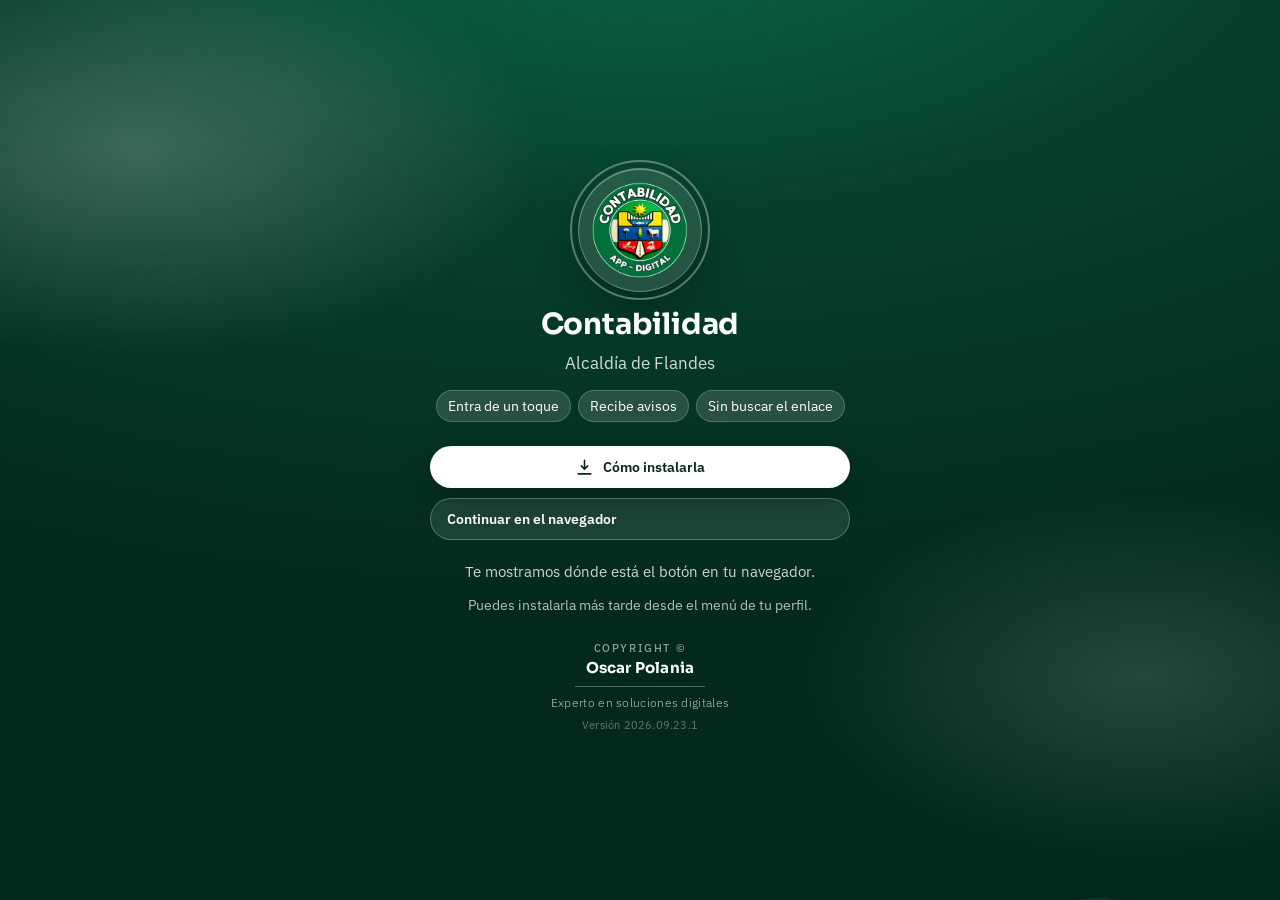
==== index.html @ 8f1ed4ef "7.1" ====
<!doctype html>
<html lang="es">
<head>
<meta charset="utf-8">
<meta name="viewport" content="width=device-width, initial-scale=1, viewport-fit=cover">
<meta name="theme-color" content="#06402B">
<meta name="description" content="App de Contabilidad de la Alcaldía de Flandes: órdenes de pago con sus descuentos, registros, contratistas y configuración contable.">
<title>Contabilidad · Alcaldía de Flandes</title>

<!-- Las fuentes del kit (IBM Plex Sans y Sora). display=swap: el texto se
     ve desde el primer instante aunque la fuente llegue después. -->
<link rel="preconnect" href="https://fonts.googleapis.com">
<link rel="preconnect" href="https://fonts.gstatic.com" crossorigin>
<link rel="stylesheet" href="https://fonts.googleapis.com/css2?family=IBM+Plex+Sans:wght@400;500;600;700&family=Sora:wght@600;700;800&display=swap">
<link rel="manifest" href="manifest.json">
<!-- El icono es el escudo de CONTABILIDAD APP-DIGITAL que entregó Oss (23/09/2026).
     El de 32 va en la pestaña; el de 180 va SIN transparencia porque iOS
     pinta de negro lo transparente. -->
<link rel="icon" type="image/png" sizes="32x32" href="img/icono-32.png">
<link rel="icon" type="image/png" sizes="192x192" href="img/icono-192.png">
<link rel="apple-touch-icon" sizes="180x180" href="img/icono-180.png">

<!-- El kit primero: base.css define los colores de los dos temas -->
<link rel="stylesheet" href="kit/base.css">
<link rel="stylesheet" href="kit/banner.css">
<link rel="stylesheet" href="kit/sesion.css">
<link rel="stylesheet" href="kit/esqueletos.css">
<link rel="stylesheet" href="kit/guardado.css">
<link rel="stylesheet" href="kit/conexion.css">
<link rel="stylesheet" href="kit/instalar.css">
<link rel="stylesheet" href="kit/antidoble.css">
<link rel="stylesheet" href="kit/creditos.css">
<link rel="stylesheet" href="kit/bienvenida.css">
<link rel="stylesheet" href="kit/cielo.css">
<link rel="stylesheet" href="kit/visor.css">
<link rel="stylesheet" href="kit/insights.css">
<link rel="stylesheet" href="kit/personas.css">
<!-- 5.1.1: soporte (con hasta 3 capturas) -->
<link rel="stylesheet" href="kit/adjuntos.css">
<link rel="stylesheet" href="kit/soporte.css">
<link rel="stylesheet" href="kit/fechas.css">
<!-- evidencias con zoom -->
<link rel="stylesheet" href="kit/carrusel.css">
<link rel="stylesheet" href="kit/exportar.css">
<link rel="stylesheet" href="styles.css">

<!-- version.js antes que el kit: la pieza de versión lee APP_VERSION al cargarse -->
<script src="version.js"></script>

<!-- js/marca.js SIEMPRE antes que kit.js: de ahí salen API_URL y el resto -->
<script src="js/marca.js"></script>
<script src="kit/kit.js"></script>
<!-- iconos.js antes que las demás piezas: todas pintan con K.icono() -->
<script src="kit/iconos.js"></script>
<script src="kit/confirmar.js"></script>
<script src="kit/version.js"></script>
<script src="kit/banner.js"></script>
<script src="kit/sesion.js"></script>
<script src="kit/esqueletos.js"></script>
<script src="kit/guardado.js"></script>
<script src="kit/conexion.js"></script>
<script src="kit/instalar.js"></script>
<script src="kit/antidoble.js"></script>
<script src="kit/creditos.js"></script>
<script src="kit/avisos.js"></script>
<script src="kit/bienvenida.js"></script>
<script src="kit/cielo.js"></script>
<script src="kit/visor.js"></script>
<script src="kit/listas.js"></script>
<script src="kit/insights.js"></script>
<script src="kit/pastillas.js"></script>
<!-- personas.js antes que perfil.js: perfil pinta con avatar() -->
<script src="kit/personas.js"></script>
<script src="kit/perfil.js"></script>
<!-- 5.1.1: soporte. imagenes.js reduce las capturas antes de subirlas -->
<script src="kit/adjuntos.js"></script>
<script src="kit/imagenes.js"></script>
<script src="kit/soporte.js"></script>
<script src="kit/fechas.js"></script>
<script src="kit/carrusel.js"></script>
<script src="kit/exportar.js"></script>
<!-- 6.3: el informe de cuentas de un contrato (pieza compartida con Contabilidad y Tesorería) -->
<script src="kit/informe-cuentas.js"></script>
</head>

<body>
  <main id="app" class="app"></main>
  <!-- las vistas y ayuda.js antes que app.js: app.js las enruta -->
  <!-- Fase 7: el motor de descuentos (el mismo del CORE) antes que las órdenes -->
  <script src="js/motor.js"></script>
  <!-- oficina.js antes que las vistas de oficina (las piezas que comparten) -->
  <script src="js/oficina.js"></script>
  <script src="js/ordenes.js"></script>
  <script src="js/registros.js"></script>
  <script src="js/configuracion.js"></script>
  <script src="js/contratistas.js"></script>
  <script src="js/requerimientos.js"></script>
  <script src="js/comunicados.js"></script>
  <script src="js/informe.js"></script>
  <script src="js/ayuda.js"></script>
  <script src="js/app.js"></script>
</body>
</html>
---- kit/base.css ----
/* ============================================================
   KIT-FLANDES · BASE VISUAL
   Fase 3 · idéntico en los 7 fronts.

   Qué trae
     Los tokens de color y forma, el tema claro/oscuro completo, la rejilla
     de 1/2/3 tarjetas (pieza 9), las pastillas de filtro (pieza 10) y los
     avisos cortos del núcleo.

   Cómo se carga (en el <head>, ANTES del styles.css de la app, para que
   la app pueda pisar lo que necesite)
     <link rel="stylesheet" href="kit/base.css">

   Regla del tema
     Nada de color fijo dentro de las piezas: todo sale de estas variables.
     Así el modo oscuro es una sola redefinición y no una cacería de #fff.
   ============================================================ */

/* ══════════════ CAJA ══════════════

   Sin esto, cualquier campo con relleno se sale de su contenedor: el ancho
   del 100% NO incluye el padding ni el borde. Fue exactamente lo que pasó
   con el campo de contraseña del login (100% + 46px del ojo = 35px fuera
   de la tarjeta, y de ahí el desplazamiento lateral de toda la pantalla en
   el teléfono). Va aquí arriba, para las siete apps, y no en un parche.   */

*, *::before, *::after { box-sizing: border-box; }

/* Red de seguridad: si algún día algo vuelve a asomar, la pantalla no se
   desplaza en horizontal. No sustituye a arreglar la causa. */
html { overflow-x: hidden; }
body { max-width: 100%; overflow-x: hidden; }
/* 5.1 · LA LETRA DE LA APP. Nadie le ponía fuente al body: todo lo que no
   declaraba la suya (los datos de las fichas, los textos de los accesos)
   salía en la letra por defecto del navegador, que en iPhone y en el
   computador es Times, con serifas. En Android no se notaba porque allí la
   letra por defecto ya es sin serifas. */
body { font-family: var(--k-fuente); -webkit-text-size-adjust: 100%; }

/* ══════════════ TOKENS ══════════════ */

:root {
  /* marca (la de la Alcaldía de Flandes) */
  --k-marca:        #06402B;
  --k-marca-2:      #04281C;
  --k-marca-clara:  #0a6644;
  --k-marca-rgb:    6, 64, 43;

  /* superficies */
  --k-fondo:        #eef2f0;
  --k-papel:        #ffffff;
  --k-papel-2:      #f6f8f7;
  --k-linea:        rgba(6, 64, 43, .14);
  --k-velo:         rgba(0, 0, 0, .42);

  /* texto */
  --k-tinta:        #0f1f16;
  --k-tinta-2:      #3d5248;
  --k-apagado:      #6b7c74;

  /* estados */
  --k-ok:           #16a34a;
  --k-ok-fondo:     #dcfce7;
  --k-aviso:        #b45309;
  --k-aviso-fondo:  #ffedd5;
  --k-malo:         #dc2626;
  --k-malo-fondo:   #fee2e2;

  /* formas */
  --k-r-sm: 10px;
  --k-r-md: 14px;
  --k-r-lg: 20px;
  --k-r-pill: 999px;

  --k-sombra-1: 0 1px 2px rgba(6, 64, 43, .08), 0 2px 10px rgba(6, 64, 43, .06);
  --k-sombra-2: 0 12px 34px rgba(6, 64, 43, .16);
  --k-sombra-marca: 0 8px 24px rgba(6, 64, 43, .28);

  /* medidas que varias piezas comparten */
  --k-banner-alto: 58px;
  --k-rueda-fila: 42px;

  /* OJO: estas dos fuentes hay que CARGARLAS en el <head> de cada front
     (fonts.googleapis.com, IBM Plex Sans 400/500/600/700 y Sora 600/700/800).
     Aquí solo se nombran. Sin ese <link>, la app cae a la fuente del sistema
     y se ve genérica; fue lo que pasó hasta el 21/09/2026. */
  --k-fuente: 'IBM Plex Sans', system-ui, -apple-system, 'Segoe UI', sans-serif;
  --k-fuente-titulo: 'Sora', var(--k-fuente);

  color-scheme: light;
}

:root[data-tema="oscuro"] {
  --k-fondo:        #0d1512;
  --k-papel:        #14201b;
  --k-papel-2:      #1b2a23;
  --k-linea:        rgba(255, 255, 255, .12);
  --k-velo:         rgba(0, 0, 0, .62);

  --k-tinta:        #e8f0eb;
  --k-tinta-2:      #b9ccc2;
  --k-apagado:      #8ba298;

  --k-marca:        #2f9c6e;
  --k-marca-2:      #14201b;
  --k-marca-clara:  #44c48c;
  --k-marca-rgb:    47, 156, 110;

  --k-ok-fondo:     #10331f;
  --k-aviso-fondo:  #332414;
  --k-malo-fondo:   #3a1a1a;

  --k-sombra-1: 0 1px 2px rgba(0, 0, 0, .55), 0 2px 10px rgba(0, 0, 0, .40);
  --k-sombra-2: 0 12px 34px rgba(0, 0, 0, .62);
  --k-sombra-marca: 0 8px 24px rgba(0, 0, 0, .5);

  color-scheme: dark;
}

/* ══════════════ SUELO ══════════════ */

.kit-fondo {
  background: var(--k-fondo);
  color: var(--k-tinta);
}

/* Botón base: lo usan todas las piezas. La app puede tener los suyos. */
.kit-btn {
  appearance: none;
  border: 1px solid var(--k-linea);
  background: var(--k-papel);
  color: var(--k-tinta);
  font: 600 14px/1.2 var(--k-fuente);
  padding: 10px 16px;
  border-radius: var(--k-r-pill);
  cursor: pointer;
  display: inline-flex;
  align-items: center;
  gap: 8px;
  min-height: 42px;
  transition: transform .12s ease, box-shadow .16s ease, background .16s ease;
  -webkit-tap-highlight-color: transparent;
}
.kit-btn:hover { box-shadow: var(--k-sombra-1); }
.kit-btn:active { transform: scale(.97); }
.kit-btn:focus-visible { outline: 2px solid var(--k-marca); outline-offset: 2px; }
.kit-btn[disabled], .kit-btn[aria-disabled="true"] { opacity: .5; cursor: not-allowed; transform: none; }

.kit-btn--marca {
  background: var(--k-marca);
  border-color: transparent;
  color: #fff;
  box-shadow: var(--k-sombra-marca);
}
.kit-btn--malo { background: var(--k-malo); border-color: transparent; color: #fff; }
.kit-btn--plano { background: transparent; border-color: transparent; box-shadow: none; }

.kit-tarjeta {
  background: var(--k-papel);
  border: 1px solid var(--k-linea);
  border-radius: var(--k-r-lg);
  box-shadow: var(--k-sombra-1);
  padding: 16px;
}

/* ══════════════ PIEZA 9 · REJILLA 1 / 2 / 3 TARJETAS ══════════════

   El ancho manda, no el dispositivo: una tablet apaisada ve 3 columnas
   igual que un PC. `--k-tarjeta-min` deja que una vista pida tarjetas
   más anchas sin tocar esta hoja.                                        */

.kit-rejilla {
  --k-tarjeta-min: 300px;
  display: grid;
  gap: 14px;
  grid-template-columns: 1fr;
}
@media (min-width: 680px)  { .kit-rejilla { grid-template-columns: repeat(2, minmax(0, 1fr)); } }
@media (min-width: 1080px) { .kit-rejilla { grid-template-columns: repeat(3, minmax(0, 1fr)); } }

/* Variante automática: tantas columnas como quepan, sin cortes raros. */
.kit-rejilla--auto {
  grid-template-columns: repeat(auto-fill, minmax(var(--k-tarjeta-min), 1fr));
}
@media (min-width: 680px)  { .kit-rejilla--auto { grid-template-columns: repeat(auto-fill, minmax(var(--k-tarjeta-min), 1fr)); } }
@media (min-width: 1080px) { .kit-rejilla--auto { grid-template-columns: repeat(auto-fill, minmax(var(--k-tarjeta-min), 1fr)); } }

/* Una vista que debe ocupar todo el ancho del PC se marca con esto. */
.kit-ancho { width: min(1280px, 100%); margin-inline: auto; }
.kit-ancho--estrecho { width: min(760px, 100%); margin-inline: auto; }

/* ══════════════ PIEZA 10 · PASTILLAS DE FILTRO ══════════════ */

.kit-pastillas {
  display: flex;
  flex-wrap: nowrap;
  gap: 8px;
  overflow-x: auto;
  padding: 6px 2px 10px;
  scrollbar-width: none;
  -webkit-overflow-scrolling: touch;
}
.kit-pastillas::-webkit-scrollbar { display: none; }
.kit-pastillas--envuelve { flex-wrap: wrap; overflow: visible; }

.kit-pastilla {
  appearance: none;
  flex: 0 0 auto;
  border: 1px solid var(--k-linea);
  background: var(--k-papel);
  color: var(--k-tinta-2);
  font: 600 13px/1 var(--k-fuente);
  padding: 9px 14px;
  border-radius: var(--k-r-pill);
  cursor: pointer;
  display: inline-flex;
  align-items: center;
  gap: 7px;
  white-space: nowrap;
  transition: transform .12s ease, background .16s ease, color .16s ease, border-color .16s ease;
  -webkit-tap-highlight-color: transparent;
}
.kit-pastilla:active { transform: scale(.95); }
.kit-pastilla[aria-pressed="true"] {
  background: var(--k-marca);
  border-color: transparent;
  color: #fff;
  box-shadow: var(--k-sombra-marca);
}
.kit-pastilla__conteo {
  font-size: 11px;
  font-weight: 700;
  background: rgba(var(--k-marca-rgb), .12);
  color: var(--k-marca);
  padding: 2px 7px;
  border-radius: var(--k-r-pill);
  min-width: 20px;
  text-align: center;
}
.kit-pastilla[aria-pressed="true"] .kit-pastilla__conteo {
  background: rgba(255, 255, 255, .22);
  color: #fff;
}
.kit-pastilla--ok[aria-pressed="true"]    { background: var(--k-ok); }
.kit-pastilla--aviso[aria-pressed="true"] { background: var(--k-aviso); }
.kit-pastilla--malo[aria-pressed="true"]  { background: var(--k-malo); }

/* ══════════════ AVISOS CORTOS (núcleo) ══════════════ */

.kit-avisos {
  position: fixed;
  top: calc(var(--k-banner-alto) + 10px);
  left: 50%;
  transform: translateX(-50%);
  z-index: 9600;
  display: flex;
  flex-direction: column;
  gap: 8px;
  align-items: center;
  pointer-events: none;
  width: min(520px, calc(100vw - 24px));
}
.kit-aviso {
  background: var(--k-papel);
  color: var(--k-tinta);
  border: 1px solid var(--k-linea);
  border-left: 4px solid var(--k-marca);
  border-radius: var(--k-r-md);
  box-shadow: var(--k-sombra-2);
  padding: 11px 16px;
  font: 500 14px/1.35 var(--k-fuente);
  opacity: 0;
  transform: translateY(-10px);
  transition: opacity .22s ease, transform .22s ease;
  max-width: 100%;
}
.kit-aviso--on { opacity: 1; transform: translateY(0); }
.kit-aviso--ok    { border-left-color: var(--k-ok); }
.kit-aviso--aviso { border-left-color: var(--k-aviso); }
.kit-aviso--malo  { border-left-color: var(--k-malo); }

/* ══════════════ CAPAS Y MODALES (base común de las piezas) ══════════════ */

.kit-capa {
  position: fixed;
  inset: 0;
  z-index: 9700;
  display: flex;
  align-items: center;
  justify-content: center;
  padding: 16px;
}
.kit-capa__velo {
  position: absolute;
  inset: 0;
  background: var(--k-velo);
  backdrop-filter: blur(3px);
  opacity: 0;
  transition: opacity .2s ease;
}
.kit-capa--on .kit-capa__velo { opacity: 1; }
.kit-capa__hoja {
  position: relative;
  background: var(--k-papel);
  color: var(--k-tinta);
  border-radius: var(--k-r-lg);
  box-shadow: var(--k-sombra-2);
  width: min(560px, 100%);
  max-height: min(86vh, 760px);
  display: flex;
  flex-direction: column;
  overflow: hidden;
  transform: translateY(14px) scale(.98);
  opacity: 0;
  transition: transform .22s cubic-bezier(.2, .9, .3, 1), opacity .22s ease;
}
.kit-capa--on .kit-capa__hoja { transform: none; opacity: 1; }
.kit-capa__h {
  display: flex;
  align-items: center;
  gap: 10px;
  padding: 14px 16px;
  border-bottom: 1px solid var(--k-linea);
  font: 700 16px/1.25 var(--k-fuente-titulo);
  flex: 0 0 auto;
}
.kit-capa__cuerpo { padding: 16px; overflow: auto; flex: 1 1 auto; }
.kit-capa__pie {
  display: flex;
  gap: 10px;
  justify-content: flex-end;
  padding: 12px 16px;
  border-top: 1px solid var(--k-linea);
  flex: 0 0 auto;
  flex-wrap: wrap;
}
.kit-capa__x {
  margin-left: auto;
  border: 0;
  background: transparent;
  color: var(--k-apagado);
  font-size: 22px;
  line-height: 1;
  cursor: pointer;
  padding: 4px 8px;
  border-radius: var(--k-r-sm);
}
.kit-capa__x:hover { background: var(--k-papel-2); color: var(--k-tinta); }

/* ══════════════ ACCESIBILIDAD Y MOVIMIENTO ══════════════ */

.kit-oculto { display: none !important; }
.kit-solo-lector {
  position: absolute; width: 1px; height: 1px;
  padding: 0; margin: -1px; overflow: hidden;
  clip: rect(0 0 0 0); white-space: nowrap; border: 0;
}

@media (prefers-reduced-motion: reduce) {
  .kit-btn, .kit-pastilla, .kit-aviso, .kit-capa__hoja, .kit-capa__velo {
    transition: none !important;
  }
}


/* ══════════════ ICONOS (pieza 24) ══════════════
   Los SVG del set heredan el color del texto y se alinean con la linea
   base, que es lo que un emoji nunca hacia: dentro de un boton quedaban
   dos o tres pixeles altos y descuadraban la fila. */

.kit-ico {
  display: inline-block;
  vertical-align: -0.18em;
  flex-shrink: 0;
  pointer-events: none;          /* el clic es del boton, no del dibujo */
}
.kit-btn .kit-ico { vertical-align: -0.22em; }

/* Un boton que solo lleva icono se centra de verdad y no hereda el
   interletrado del texto. */
.kit-capa__x, .kit-visor__b, .kit-carr__b, .kit-adj__x, .kit-sesion__ojo {
  display: inline-flex;
  align-items: center;
  justify-content: center;
  line-height: 0;
}
.kit-capa__x .kit-ico, .kit-visor__b .kit-ico, .kit-carr__b .kit-ico,
.kit-adj__x .kit-ico, .kit-sesion__ojo .kit-ico { vertical-align: 0; }


/* ══════════════ CONFIRMAR (pieza 25) ══════════════ */

.kit-conf__hoja { max-width: 460px; }
.kit-conf__lista { list-style: none; margin: 0; padding: 0; }
.kit-conf__lista li {
  display: flex;
  gap: 12px;
  justify-content: space-between;
  align-items: baseline;
  padding: 9px 0;
  border-top: 1px solid var(--k-linea);
}
.kit-conf__lista li:first-child { border-top: 0; }
.kit-conf__lista span { font-size: .84rem; color: var(--k-apagado); flex: 0 0 auto; }
.kit-conf__lista b { text-align: right; word-break: break-word; }
.kit-conf__texto { margin: 0; line-height: 1.5; }
.kit-conf__nota { margin: 12px 0 0; font-size: .8rem; line-height: 1.45; color: var(--k-apagado); }
.kit-conf__pie { display: flex; gap: 10px; }
.kit-conf__pie .kit-btn { flex: 1 1 0; }
/* 4.5 · la variante de borrar. Rojo solo aquí: el resto de la app no
   tiene un solo botón rojo, y por eso este se lee. */
.kit-conf--peligro .kit-conf__si {
  background: var(--k-mal, #c0392b);
  border-color: var(--k-mal, #c0392b);
  color: #fff;
}
.kit-conf--peligro .kit-capa__h { color: var(--k-mal, #c0392b); }
---- kit/banner.css ----
/* ============================================================
   KIT-FLANDES · PIEZA 1 · BANNER — estilos
   Pareja de kit/banner.js. Se carga después de kit/base.css.
   ============================================================ */

.kit-con-banner body { padding-top: var(--k-banner-alto); }

.kit-banner {
  position: fixed;
  top: 0; left: 0; right: 0;
  height: var(--k-banner-alto);
  z-index: 9400;
  display: flex;
  align-items: center;
  gap: 10px;
  padding: 0 12px;
  background: var(--k-marca);
  color: #fff;
  box-shadow: var(--k-sombra-marca);
  /* respeta la muesca del iPhone */
  padding-top: env(safe-area-inset-top, 0);
  height: calc(var(--k-banner-alto) + env(safe-area-inset-top, 0));
}

.kit-banner__atras {
  appearance: none;
  border: 0;
  background: rgba(255, 255, 255, .14);
  color: #fff;
  width: 38px; height: 38px;
  border-radius: var(--k-r-pill);
  display: inline-flex;
  align-items: center;
  justify-content: center;
  cursor: pointer;
  flex: 0 0 auto;
  transition: transform .12s ease, background .16s ease;
  -webkit-tap-highlight-color: transparent;
}
.kit-banner__atras:hover { background: rgba(255, 255, 255, .24); }
.kit-banner__atras:active { transform: scale(.9); }
.kit-banner__atras[hidden] { display: none; }

.kit-banner__titulo {
  flex: 1 1 auto;
  margin: 0;
  font: 700 17px/1.2 var(--k-fuente-titulo);
  color: #fff;
  white-space: nowrap;
  overflow: hidden;
  text-overflow: ellipsis;
}

.kit-banner__dcha {
  position: relative;
  display: flex;
  align-items: center;
  gap: 6px;
  flex: 0 0 auto;
}

.kit-banner__tema {
  appearance: none;
  border: 0;
  background: rgba(255, 255, 255, .14);
  width: 34px; height: 34px;
  border-radius: var(--k-r-pill);
  font-size: 15px;
  line-height: 1;
  cursor: pointer;
  display: inline-flex;
  align-items: center;
  justify-content: center;
  transition: transform .12s ease;
  -webkit-tap-highlight-color: transparent;
}
.kit-banner__tema:active { transform: scale(.9); }

.kit-banner__perfil {
  appearance: none;
  border: 2px solid rgba(255, 255, 255, .5);
  background: rgba(255, 255, 255, .16);
  width: 38px; height: 38px;
  border-radius: var(--k-r-pill);
  padding: 0;
  cursor: pointer;
  overflow: hidden;
  display: inline-flex;
  align-items: center;
  justify-content: center;
  transition: transform .12s ease, border-color .16s ease;
  -webkit-tap-highlight-color: transparent;
}
.kit-banner__perfil:active { transform: scale(.92); }
.kit-banner__perfil[aria-expanded="true"] { border-color: #fff; }

.kit-banner__foto {
  width: 100%; height: 100%;
  display: block;
  display: flex;
  align-items: center;
  justify-content: center;
  font: 700 13px/1 var(--k-fuente);
  color: #fff;
  letter-spacing: .5px;
}
.kit-banner__foto img { width: 100%; height: 100%; object-fit: cover; display: block; }

/* ── menú de la foto ── */

.kit-banner__menu {
  position: absolute;
  top: calc(100% + 8px);
  right: 0;
  min-width: 212px;
  background: var(--k-papel);
  color: var(--k-tinta);
  border: 1px solid var(--k-linea);
  border-radius: var(--k-r-md);
  box-shadow: var(--k-sombra-2);
  padding: 6px;
  display: none;
  flex-direction: column;
  gap: 2px;
  z-index: 9500;
}
.kit-banner__menu--on { display: flex; animation: kit-banner-caer .16s ease both; }

@keyframes kit-banner-caer {
  from { opacity: 0; transform: translateY(-6px); }
  to   { opacity: 1; transform: none; }
}

.kit-banner__quien {
  padding: 9px 12px 11px;
  border-bottom: 1px solid var(--k-linea);
  margin-bottom: 4px;
  display: flex;
  flex-direction: column;
  gap: 2px;
}
.kit-banner__quien b { font: 700 13px/1.25 var(--k-fuente); }
.kit-banner__quien span { font: 500 11px/1 var(--k-fuente); color: var(--k-apagado); letter-spacing: .4px; }

.kit-banner__mi {
  appearance: none;
  border: 0;
  background: transparent;
  color: var(--k-tinta);
  font: 500 14px/1.2 var(--k-fuente);
  text-align: left;
  padding: 11px 12px;
  border-radius: var(--k-r-sm);
  cursor: pointer;
  -webkit-tap-highlight-color: transparent;
}
.kit-banner__mi:hover { background: var(--k-papel-2); }
.kit-banner__mi--peligro { color: var(--k-malo); }

@media (max-width: 420px) {
  .kit-banner__titulo { font-size: 15px; }
  .kit-banner__tema { display: none; }   /* el tema queda en el menú de perfil */
}

@media (prefers-reduced-motion: reduce) {
  .kit-banner__menu--on { animation: none; }
}
---- kit/sesion.css ----
/* ============================================================
   KIT-FLANDES · PIEZA 2 · LOGIN — estilos
   Pareja de kit/sesion.js.
   ============================================================ */

.kit-sesion {
  position: fixed;
  inset: 0;
  z-index: 9300;
  display: flex;
  align-items: center;
  justify-content: center;
  padding: 20px;
  background:
    radial-gradient(1200px 600px at 50% -10%, rgba(var(--k-marca-rgb), .22), transparent 70%),
    var(--k-fondo);
  overflow: auto;
  transition: opacity .24s ease;
}
.kit-sesion--fuera { opacity: 0; pointer-events: none; }

.kit-sesion__caja {
  width: min(400px, 100%);
  background: var(--k-papel);
  border: 1px solid var(--k-linea);
  border-radius: var(--k-r-lg);
  box-shadow: var(--k-sombra-2);
  padding: 30px 26px 22px;
  animation: kit-sesion-entra .3s cubic-bezier(.2, .9, .3, 1) both;
}
@keyframes kit-sesion-entra {
  from { opacity: 0; transform: translateY(18px); }
  to   { opacity: 1; transform: none; }
}

.kit-sesion__marca { text-align: center; margin-bottom: 22px; }
.kit-sesion__logo {
  width: 88px; height: 88px;
  object-fit: contain;
  margin-bottom: 12px;
}
.kit-sesion__t {
  margin: 0 0 6px;
  font: 800 20px/1.25 var(--k-fuente-titulo);
  color: var(--k-marca);
  letter-spacing: .3px;
}
:root[data-tema="oscuro"] .kit-sesion__t { color: var(--k-marca-clara); }
.kit-sesion__sub { margin: 0; font: 400 13px/1.45 var(--k-fuente); color: var(--k-apagado); }

/* ── formulario ── */

.kit-sesion__form { display: flex; flex-direction: column; gap: 14px; }
.kit-sesion__form--modal { gap: 14px; }

.kit-sesion__campo { display: flex; flex-direction: column; gap: 6px; }
.kit-sesion__campo > span {
  font: 600 12px/1 var(--k-fuente);
  color: var(--k-tinta-2);
  letter-spacing: .3px;
}
.kit-sesion__campo input {
  appearance: none;
  width: 100%;
  border: 1px solid var(--k-linea);
  background: var(--k-papel-2);
  color: var(--k-tinta);
  /* 16px reales: por debajo de eso, iOS hace zoom al enfocar el campo y la
     pantalla queda descuadrada y corrida hacia un lado. */
  font: 500 16px/1.2 var(--k-fuente);
  padding: 13px 14px;
  border-radius: var(--k-r-md);
  transition: border-color .16s ease, box-shadow .16s ease;
}
.kit-sesion__campo input:focus {
  outline: none;
  border-color: var(--k-marca);
  box-shadow: 0 0 0 3px rgba(var(--k-marca-rgb), .16);
}

.kit-sesion__clave { position: relative; }
.kit-sesion__clave input { padding-right: 46px; }
.kit-sesion__ojo {
  position: absolute;
  right: 6px;
  top: 50%;
  transform: translateY(-50%);
  appearance: none;
  border: 0;
  background: transparent;
  font-size: 16px;
  line-height: 1;
  cursor: pointer;
  padding: 8px;
  border-radius: var(--k-r-sm);
  -webkit-tap-highlight-color: transparent;
}
.kit-sesion__ojo:hover { background: var(--k-papel); }

.kit-sesion__error {
  margin: 0;
  font: 500 13px/1.4 var(--k-fuente);
  color: var(--k-malo);
  background: var(--k-malo-fondo);
  border-radius: var(--k-r-sm);
  padding: 0;
  max-height: 0;
  overflow: hidden;
  transition: max-height .2s ease, padding .2s ease;
}
.kit-sesion__error--on { padding: 10px 12px; max-height: 140px; }

.kit-sesion__entrar { justify-content: center; margin-top: 4px; }
.kit-sesion__olvide { justify-content: center; color: var(--k-apagado); font-size: 13px; min-height: 38px; }

.kit-sesion__pie {
  margin-top: 20px;
  padding-top: 14px;
  border-top: 1px solid var(--k-linea);
  text-align: center;
  font: 400 11px/1.4 var(--k-fuente);
  color: var(--k-apagado);
}

/* ── elegir contrato ── */

.kit-sesion__aclara { margin: 0 0 14px; font: 400 13px/1.5 var(--k-fuente); color: var(--k-tinta-2); }
.kit-sesion__contratos { list-style: none; margin: 0; padding: 0; display: flex; flex-direction: column; gap: 10px; }

.kit-sesion__contrato {
  appearance: none;
  width: 100%;
  text-align: left;
  border: 1px solid var(--k-linea);
  background: var(--k-papel-2);
  border-radius: var(--k-r-md);
  padding: 14px 16px;
  cursor: pointer;
  display: flex;
  flex-direction: column;
  gap: 3px;
  transition: border-color .16s ease, background .16s ease, transform .12s ease;
  -webkit-tap-highlight-color: transparent;
}
.kit-sesion__contrato:hover { border-color: var(--k-marca); background: rgba(var(--k-marca-rgb), .06); }
.kit-sesion__contrato:active { transform: scale(.99); }
.kit-sesion__contrato b { font: 700 15px/1.2 var(--k-fuente); color: var(--k-marca); }
:root[data-tema="oscuro"] .kit-sesion__contrato b { color: var(--k-marca-clara); }
.kit-sesion__contrato span { font: 500 13px/1.3 var(--k-fuente); color: var(--k-tinta); }
.kit-sesion__contrato small { font: 400 11px/1.3 var(--k-fuente); color: var(--k-apagado); }

@media (prefers-reduced-motion: reduce) {
  .kit-sesion, .kit-sesion__caja, .kit-sesion__error { animation: none !important; transition: none !important; }
}

/* ============================================================
   ANTESALA DE LOS AVISOS (pieza 19)
   Vive aquí porque comparte la hoja inferior de esta pieza.

   Por qué existe: antes se llamaba derecho al permiso del sistema y al
   usuario le caía el cuadro de Android nada más entrar, sin contexto.
   Quien contesta "Bloquear" ahí no vuelve a ver la pregunta nunca.
   ============================================================ */

.kit-avpre__hoja {
  text-align: center;
  padding: 26px 22px calc(22px + env(safe-area-inset-bottom));
  display: flex;
  flex-direction: column;
  align-items: center;
  gap: 10px;
}

.kit-avpre__campana {
  position: relative;
  width: 62px;
  height: 62px;
  border-radius: 50%;
  display: grid;
  place-items: center;
  color: var(--k-marca);
  background: rgba(var(--k-marca-rgb), .1);
  animation: kit-avpre-toca 2.6s ease-in-out infinite;
}
@keyframes kit-avpre-toca {
  0%, 62%, 100% { transform: rotate(0); }
  68% { transform: rotate(-11deg); }
  74% { transform: rotate(9deg); }
  80% { transform: rotate(-6deg); }
  86% { transform: rotate(3deg); }
}
.kit-avpre__punto {
  position: absolute;
  top: 11px; right: 13px;
  width: 9px; height: 9px;
  border-radius: 50%;
  background: var(--k-malo);
  box-shadow: 0 0 0 3px var(--k-papel);
}

.kit-avpre__t {
  margin: 2px 0 0;
  font: 700 1.14rem/1.25 var(--k-fuente-titulo);
  color: var(--k-tinta);
}
.kit-avpre__p {
  margin: 0;
  font-size: .9rem;
  line-height: 1.45;
  color: var(--k-tinta-2);
}
.kit-avpre__lista {
  margin: 2px 0 6px;
  padding: 0;
  list-style: none;
  display: flex;
  flex-direction: column;
  gap: 6px;
  width: 100%;
}
.kit-avpre__lista li {
  font-size: .84rem;
  color: var(--k-tinta-2);
  background: var(--k-papel-2);
  border: 1px solid var(--k-linea);
  border-radius: var(--k-r-sm);
  padding: 9px 12px;
}
.kit-avpre__si, .kit-avpre__no { width: 100%; }

@media (prefers-reduced-motion: reduce) {
  .kit-avpre__campana { animation: none; }
}

/* ============================================================
   CAPA DE CARÁCTER (21/09/2026)

   El login quedaba correcto pero plano: caja blanca sobre fondo gris.
   Esto le pone profundidad y movimiento sin tocar el HTML de la pieza,
   solo redefiniendo lo que ya existe. Sigue saliendo todo de los tokens,
   así que el modo oscuro se mantiene solo.
   ============================================================ */

.kit-sesion {
  /* Un fondo con relieve: la luz de marca arriba, una segunda mancha
     abajo y una malla muy tenue que evita el gris muerto. */
  background:
    radial-gradient(1100px 520px at 50% -12%, rgba(var(--k-marca-rgb), .30), transparent 68%),
    radial-gradient(760px 420px at 88% 108%, rgba(var(--k-marca-rgb), .16), transparent 66%),
    var(--k-fondo);
}

.kit-sesion::before {
  /* Haz de luz que cruza muy despacio por detrás de la tarjeta. */
  content: '';
  position: absolute;
  inset: -30% -10% auto -10%;
  height: 78%;
  background: radial-gradient(48% 52% at 50% 50%, rgba(var(--k-marca-rgb), .18), transparent 70%);
  filter: blur(26px);
  animation: kit-sesion-halo 14s ease-in-out infinite alternate;
  pointer-events: none;
}
@keyframes kit-sesion-halo {
  from { transform: translate3d(-6%, 0, 0) scale(1); }
  to   { transform: translate3d(6%, 4%, 0) scale(1.12); }
}

.kit-sesion__caja {
  position: relative;
  padding: 34px 24px 24px;
  border-radius: 26px;
  /* Cristal: deja ver el fondo por debajo en vez de taparlo. */
  background: color-mix(in srgb, var(--k-papel) 86%, transparent);
  backdrop-filter: blur(16px) saturate(1.3);
  -webkit-backdrop-filter: blur(16px) saturate(1.3);
  border: 1px solid color-mix(in srgb, var(--k-marca) 16%, transparent);
  box-shadow:
    0 28px 60px -22px rgba(var(--k-marca-rgb), .42),
    0 2px 0 rgba(255, 255, 255, .5) inset;
  animation: kit-sesion-entra .52s cubic-bezier(.22, 1, .36, 1) both;
}

/* Filo luminoso en el borde superior: el detalle que separa una tarjeta
   de algo que parece una pieza de vidrio. */
.kit-sesion__caja::before {
  content: '';
  position: absolute;
  top: -1px; left: 12%; right: 12%;
  height: 1px;
  background: linear-gradient(90deg, transparent, color-mix(in srgb, var(--k-marca) 60%, transparent), transparent);
}

/* El escudo, dentro de un anillo con luz propia. */
.kit-sesion__logo {
  width: 104px; height: 104px;
  padding: 7px;
  border-radius: 50%;
  background: color-mix(in srgb, var(--k-papel) 75%, transparent);
  border: 1px solid color-mix(in srgb, var(--k-marca) 22%, transparent);
  box-shadow: 0 14px 30px -12px rgba(var(--k-marca-rgb), .55);
  animation: kit-sesion-escudo .7s cubic-bezier(.22, 1, .36, 1) both .08s;
}
@keyframes kit-sesion-escudo {
  from { opacity: 0; transform: translateY(10px) scale(.9); }
  to   { opacity: 1; transform: none; }
}

.kit-sesion__t {
  font-size: 23px;
  letter-spacing: .4px;
  background: linear-gradient(135deg, var(--k-marca-clara), var(--k-marca-2));
  -webkit-background-clip: text;
  background-clip: text;
  color: transparent;
}
:root[data-tema="oscuro"] .kit-sesion__t {
  background: linear-gradient(135deg, #7ee0b0, var(--k-marca-clara));
  -webkit-background-clip: text;
  background-clip: text;
  color: transparent;
}

.kit-sesion__campo input {
  border-radius: 14px;
  padding: 14px 15px;
  background: color-mix(in srgb, var(--k-papel-2) 90%, transparent);
}
.kit-sesion__campo input:focus {
  box-shadow: 0 0 0 3px rgba(var(--k-marca-rgb), .18), 0 8px 20px -10px rgba(var(--k-marca-rgb), .6);
}

/* El botón de entrar: degradado, no plano, y con un brillo que lo cruza
   al pasar por encima. */
.kit-sesion__form .kit-btn--marca {
  position: relative;
  overflow: hidden;
  padding: 15px 18px;
  border-radius: var(--k-r-pill);
  background: linear-gradient(135deg, var(--k-marca-clara) 0%, var(--k-marca) 55%, var(--k-marca-2) 100%);
  box-shadow: 0 16px 34px -14px rgba(var(--k-marca-rgb), .85);
  transition: transform .14s ease, box-shadow .2s ease;
}
.kit-sesion__form .kit-btn--marca::after {
  content: '';
  position: absolute;
  top: 0; bottom: 0; left: -60%;
  width: 45%;
  background: linear-gradient(100deg, transparent, rgba(255, 255, 255, .28), transparent);
  transform: skewX(-18deg);
  transition: left .55s ease;
}
.kit-sesion__form .kit-btn--marca:hover::after { left: 115%; }
.kit-sesion__form .kit-btn--marca:active { transform: translateY(1px) scale(.99); }

@media (prefers-reduced-motion: reduce) {
  .kit-sesion::before { animation: none; }
  .kit-sesion__caja, .kit-sesion__logo { animation: none; }
}

/* 4.7 · el pie de autoría dentro de la tarjeta de entrada */
.kit-sesion__cred { padding: 16px 0 2px; margin-top: 0; }
.kit-sesion__cred .kit-cred__autor { font-size: 16px; }
.kit-sesion__cred .kit-cred__frase { font-size: 12px; margin-top: 9px; padding-top: 9px; }
---- kit/esqueletos.css ----
/* ============================================================
   KIT-FLANDES · PIEZA 3 · ESQUELETOS — estilos
   Pareja de kit/esqueletos.js.
   ============================================================ */

.kit-esq {
  display: grid;
  gap: 14px;
  opacity: 1;
  transition: opacity .18s ease;
}
.kit-esq--fuera { opacity: 0; }

/* 6.1 · "CARGANDO DATOS" SIEMPRE CENTRADO, EN TODAS LAS VISTAS.
   El esqueleto se mete en el contenedor que le toque, y ese contenedor
   puede ser una rejilla de 2 o 3 columnas (listas, accesos) o una fila
   flex. Ahí el esqueleto era UNA celda más y la pastilla del cohete se
   centraba en esa celda, pegada a la izquierda (lo que vio Oss en la
   5.4.1). Ahora el esqueleto ocupa siempre la fila entera, sea rejilla
   o bloque, y la pastilla queda en el centro de verdad. */
.kit-esq {
  grid-column: 1 / -1;
  width: 100%;
  min-width: 0;
  box-sizing: border-box;
}

.kit-esq--tarjetas { grid-template-columns: 1fr; }
@media (min-width: 680px)  { .kit-esq--tarjetas { grid-template-columns: repeat(2, minmax(0, 1fr)); } }
@media (min-width: 1080px) { .kit-esq--tarjetas { grid-template-columns: repeat(3, minmax(0, 1fr)); } }

.kit-esq--filas, .kit-esq--tabla, .kit-esq--texto, .kit-esq--ficha { grid-template-columns: 1fr; gap: 10px; }

/* ── el brillo que recorre ── */

.kit-esq__bloque {
  --k-esq-a: var(--k-papel-2);
  --k-esq-b: rgba(var(--k-marca-rgb), .10);
  height: 12px;
  border-radius: 7px;
  background: linear-gradient(90deg, var(--k-esq-a) 25%, var(--k-esq-b) 37%, var(--k-esq-a) 63%);
  background-size: 400% 100%;
  animation: kit-esq-brillo 1.35s ease-in-out infinite;
}
:root[data-tema="oscuro"] .kit-esq__bloque {
  --k-esq-a: #1b2a23;
  --k-esq-b: #24362d;
}

@keyframes kit-esq-brillo {
  0%   { background-position: 100% 50%; }
  100% { background-position: 0 50%; }
}

.kit-esq__bloque--foto     { width: 52px; height: 52px; border-radius: var(--k-r-pill); flex: 0 0 auto; }
.kit-esq__bloque--punto    { width: 14px; height: 14px; border-radius: var(--k-r-pill); flex: 0 0 auto; }
.kit-esq__bloque--pastilla { width: 84px; height: 22px; border-radius: var(--k-r-pill); }
.kit-esq__bloque--corto    { width: 64px; margin-left: auto; }
.kit-esq__bloque--cabecera { height: 26px; width: 58%; }

/* ── las formas ── */

.kit-esq__tarjeta {
  display: flex;
  gap: 14px;
  align-items: flex-start;
  background: var(--k-papel);
  border: 1px solid var(--k-linea);
  border-radius: var(--k-r-lg);
  padding: 16px;
  box-shadow: var(--k-sombra-1);
}
.kit-esq__lineas { flex: 1 1 auto; display: flex; flex-direction: column; gap: 10px; }

.kit-esq__fila {
  display: flex;
  align-items: center;
  gap: 12px;
  background: var(--k-papel);
  border: 1px solid var(--k-linea);
  border-radius: var(--k-r-md);
  padding: 14px 16px;
}
.kit-esq__fila .kit-esq__bloque:nth-child(2) { flex: 1 1 auto; }

.kit-esq__tr {
  display: flex;
  align-items: center;
  gap: 16px;
  padding: 12px 14px;
  border-bottom: 1px solid var(--k-linea);
}

.kit-esq__parrafo { display: flex; flex-direction: column; gap: 9px; padding: 4px 0; }

.kit-esq__ficha {
  display: flex;
  flex-direction: column;
  gap: 12px;
  background: var(--k-papel);
  border: 1px solid var(--k-linea);
  border-radius: var(--k-r-lg);
  padding: 20px;
  box-shadow: var(--k-sombra-1);
}

@media (prefers-reduced-motion: reduce) {
  .kit-esq__bloque { animation: none; background: var(--k-papel-2); }
  :root[data-tema="oscuro"] .kit-esq__bloque { background: #1b2a23; }
}

/* 4.6 · EL AVISO DE ESPERA ─────────────────────────────────────
   Cuando la carga pasa de 900 ms, el esqueleto solo no basta: la
   persona no sabe si aquello sigue vivo. Sale el cohete con
   "Cargando datos", pegado encima del esqueleto y sin taparlo. */
.kit-esq { position: relative; }
/* 4.7 · DEBAJO DEL ESQUELETO, CENTRADA Y SIEMPRE DEL MISMO TAMAÑO.
   El contenedor del esqueleto es una rejilla: en la forma 'tarjetas'
   la pastilla caía como una celda más, pegada a la izquierda bajo la
   primera tarjeta. Ahora ocupa su propia fila entera (grid-column
   1 / -1) y se centra dentro de ella (justify-self), con el ancho de
   su contenido. Va la última en el DOM, así que queda debajo. */
.kit-esq__espera {
  position: relative;
  grid-column: 1 / -1;
  justify-self: center;
  align-self: start;
  z-index: 2;
  margin: 4px auto 0;
  width: max-content; max-width: 90%;
  display: flex; align-items: center; gap: 10px;
  padding: 9px 16px 9px 12px;
  border-radius: 999px;
  background: var(--k-marca, #06402B);
  color: #fff;
  font: 600 .86rem/1 var(--k-fuente);
  box-shadow: 0 8px 24px rgba(0, 0, 0, .22);
  animation: kit-esq-entra .28s cubic-bezier(.2, 1.2, .4, 1) both;
}
@keyframes kit-esq-entra {
  from { opacity: 0; transform: translateY(-8px); }
  to   { opacity: 1; transform: none; }
}
.kit-esq__cohete {
  position: relative;
  display: inline-flex;
  animation: kit-esq-sube 1.5s ease-in-out infinite;
}
@keyframes kit-esq-sube {
  0%, 100% { transform: translateY(2px) rotate(-8deg); }
  50%      { transform: translateY(-3px) rotate(-2deg); }
}
.kit-esq__fuego {
  position: absolute; left: 50%; bottom: -5px;
  width: 7px; height: 12px; margin-left: -3.5px;
  border-radius: 50% 50% 45% 45%;
  background: linear-gradient(180deg, #ffd166 0%, #f77f00 55%, rgba(247, 127, 0, 0) 100%);
  transform-origin: 50% 0;
  animation: kit-esq-fuego .18s ease-in-out infinite alternate;
}
@keyframes kit-esq-fuego {
  from { transform: scaleY(.7); opacity: .85; }
  to   { transform: scaleY(1.2); opacity: 1; }
}
.kit-esq__dice::after {
  content: '';
  animation: kit-esq-puntos 1.4s steps(4, end) infinite;
}
@keyframes kit-esq-puntos {
  0%   { content: ''; }
  25%  { content: '.'; }
  50%  { content: '..'; }
  75%  { content: '...'; }
}
@media (prefers-reduced-motion: reduce) {
  .kit-esq__espera, .kit-esq__cohete, .kit-esq__fuego { animation: none; }
  .kit-esq__fuego { display: none; }
  .kit-esq__dice::after { content: '…'; animation: none; }
}
---- kit/guardado.css ----
/* ============================================================
   KIT-FLANDES · PIEZA 4 · AVISO DE GUARDADO (COHETE) — estilos
   Pareja de kit/guardado.js.
   ============================================================ */

.kit-guard {
  position: fixed;
  inset: 0;
  z-index: 9800;
  display: none;
  align-items: center;
  justify-content: center;
  padding: 18px;
  background: var(--k-velo);
  backdrop-filter: blur(4px);
}
.kit-guard--on { display: flex; }

.kit-guard__caja {
  width: min(400px, 100%);
  background: var(--k-papel);
  color: var(--k-tinta);
  border-radius: var(--k-r-lg);
  box-shadow: var(--k-sombra-2);
  padding: 0 22px 24px;
  text-align: center;
  overflow: hidden;
  animation: kit-guard-entra .26s cubic-bezier(.2, .9, .3, 1) both;
}
@keyframes kit-guard-entra {
  from { opacity: 0; transform: translateY(18px) scale(.96); }
  to   { opacity: 1; transform: none; }
}

/* ── el cielo por el que VIAJA el cohete ──
   4.4: antes el cohete solo se balanceaba en el sitio y las estrellas
   caían de arriba abajo, que se lee como nieve, no como vuelo. Ahora el
   cohete ATRAVIESA el cielo en diagonal, igual que el avión del loader de
   SEP-AGENDA, y las estelas pasan en sentido contrario para que se note la
   velocidad. El viaje va en .kit-guard__nave y la inclinación en
   .kit-guard__cohete: dos transform separados que no se pisan. */

.kit-guard__cielo {
  position: relative;
  height: 128px;
  margin: 0 -22px 18px;
  background: linear-gradient(180deg, var(--k-marca-2) 0%, var(--k-marca) 100%);
  overflow: hidden;
  color: #fff;                 /* los iconos son currentColor */
}

.kit-guard__nave {
  position: absolute;
  left: 50%;
  bottom: 40px;
  margin-left: -17px;
  animation: kit-guard-viaja 3.1s cubic-bezier(.45, 0, .55, 1) infinite;
}
.kit-guard__cohete {
  display: block;
  transform: rotate(38deg);    /* apuntando a donde va */
  filter: drop-shadow(0 5px 9px rgba(0, 0, 0, .35));
}
@keyframes kit-guard-viaja {
  0%   { transform: translate(-104px, 40px);  opacity: 0; }
  14%  { opacity: 1; }
  78%  { opacity: 1; }
  100% { transform: translate(104px, -52px);  opacity: 0; }
}

/* Estelas: pasan al revés del cohete, que es lo que da la sensación de
   que el que se mueve es él y no el fondo. */
.kit-guard__estela {
  position: absolute;
  width: 34px; height: 2px;
  border-radius: 999px;
  background: rgba(255, 255, 255, .7);
  animation: kit-guard-estela 1.7s linear infinite;
}
.kit-guard__estela.e1 { top: 26px;  animation-delay: 0s;   }
.kit-guard__estela.e2 { top: 62px;  animation-delay: .55s; width: 22px; }
.kit-guard__estela.e3 { top: 96px;  animation-delay: 1.1s; width: 44px; }
@keyframes kit-guard-estela {
  from { transform: translateX(240px); opacity: 0; }
  25%  { opacity: .7; }
  to   { transform: translateX(-90px); opacity: 0; }
}

.kit-guard__ok {
  position: absolute;
  inset: 0;
  display: none;
  align-items: center;
  justify-content: center;
}

/* ── textos ── */

.kit-guard__t { font: 700 18px/1.3 var(--k-fuente-titulo); margin-bottom: 8px; }
.kit-guard__p { font: 400 14px/1.45 var(--k-fuente); color: var(--k-tinta-2); margin-bottom: 18px; }
.kit-guard__p b { color: var(--k-tinta); }

.kit-guard__pista {
  height: 7px;
  border-radius: var(--k-r-pill);
  background: var(--k-papel-2);
  overflow: hidden;
  margin-bottom: 12px;
}
.kit-guard__bar {
  display: block;
  height: 100%;
  width: 0;
  border-radius: var(--k-r-pill);
  background: linear-gradient(90deg, var(--k-marca-clara), var(--k-marca));
  transition: width .3s ease;
}

.kit-guard__paso {
  font: 500 13px/1.3 var(--k-fuente);
  color: var(--k-apagado);
  min-height: 17px;
}

/* ── final feliz ── */

.kit-guard--listo .kit-guard__cielo { background: linear-gradient(180deg, #0b5f3e 0%, var(--k-ok) 100%); }
.kit-guard--listo .kit-guard__nave {
  animation: kit-guard-despega .85s cubic-bezier(.4, 0, .2, 1) forwards;
}
.kit-guard--listo .kit-guard__estela { animation: none; opacity: 0; }
@keyframes kit-guard-despega {
  to { transform: translate(150px, -120px) scale(.7); opacity: 0; }
}
.kit-guard--listo .kit-guard__ok { display: flex; animation: kit-guard-sello .38s cubic-bezier(.2, 1.4, .4, 1) both; }
.kit-guard--listo .kit-guard__bar { background: var(--k-ok); }

@keyframes kit-guard-sello {
  from { opacity: 0; transform: scale(.4); }
  to   { opacity: 1; transform: none; }
}

@media (prefers-reduced-motion: reduce) {
  .kit-guard__caja, .kit-guard__nave, .kit-guard__estela,
  .kit-guard--listo .kit-guard__nave, .kit-guard--listo .kit-guard__ok {
    animation: none !important;
  }
  .kit-guard__nave { transform: none; opacity: 1; }
  .kit-guard__estela { opacity: .45; transform: none; }
}

/* ════════════════════════════════════════════════════════════
   4.5 · EL COHETE, CON ALGO QUE CONTAR

   "Demasiado pobre", dijo Oss, y tenía razón: el cohete se movía
   pero el cielo estaba quieto, y sin nada alrededor no hay
   sensación de avanzar. Lo que se añade:

     · estrellas que corren hacia atrás — es lo que da la
       velocidad, no el cohete;
     · fuego debajo del cohete, que tiembla;
     · un punto por paso, que se va marcando: dice cuánto falta
       de verdad, no como la barra, que va a ojo;
     · el rótulo del paso se va y vuelve en vez de saltar;
     · al terminar, el cohete despega y caen doce papelitos.

   Todo con CSS. Ni una imagen ni una librería más.
   ════════════════════════════════════════════════════════════ */

.kit-guard__cielo { position: relative; overflow: hidden; }

/* las estrellas */
.kit-guard__estrellas { position: absolute; inset: 0; pointer-events: none; }
.kit-guard__estrellas i {
  position: absolute; right: -8px;
  width: 2px; height: 2px; border-radius: 50%;
  background: rgba(255, 255, 255, .85);
  animation: kit-guard-estrella 2.2s linear infinite;
}
.kit-guard__estrellas i.s0 { top: 12%; animation-duration: 1.9s; animation-delay: -.2s; }
.kit-guard__estrellas i.s1 { top: 26%; animation-duration: 2.6s; animation-delay: -.9s; width: 3px; height: 3px; }
.kit-guard__estrellas i.s2 { top: 38%; animation-duration: 1.6s; animation-delay: -1.4s; }
.kit-guard__estrellas i.s3 { top: 54%; animation-duration: 2.9s; animation-delay: -.5s; }
.kit-guard__estrellas i.s4 { top: 67%; animation-duration: 2.1s; animation-delay: -1.8s; width: 3px; height: 3px; }
.kit-guard__estrellas i.s5 { top: 79%; animation-duration: 2.4s; animation-delay: -1.1s; }
.kit-guard__estrellas i.s6 { top: 90%; animation-duration: 1.8s; animation-delay: -.7s; }
@keyframes kit-guard-estrella {
  0%   { transform: translateX(0) scaleX(1); opacity: 0; }
  10%  { opacity: .9; }
  80%  { opacity: .9; }
  100% { transform: translateX(-340px) scaleX(4); opacity: 0; }
}

/* el fuego del cohete */
.kit-guard__cohete { position: relative; display: inline-block; }
.kit-guard__fuego {
  position: absolute; left: 50%; bottom: -7px;
  width: 9px; height: 16px; margin-left: -4.5px;
  border-radius: 50% 50% 45% 45%;
  background: linear-gradient(180deg, #ffd166 0%, #f77f00 55%, rgba(247, 127, 0, 0) 100%);
  transform-origin: 50% 0;
  animation: kit-guard-fuego .18s ease-in-out infinite alternate;
}
@keyframes kit-guard-fuego {
  from { transform: scaleY(.72) scaleX(.9); opacity: .85; }
  to   { transform: scaleY(1.18) scaleX(1.08); opacity: 1; }
}

/* un punto por paso */
.kit-guard__puntos {
  display: flex; justify-content: center; gap: 7px;
  margin-top: 12px;
}
.kit-guard__puntos i {
  width: 7px; height: 7px; border-radius: 50%;
  background: var(--k-linea, rgba(0, 0, 0, .16));
  transition: background .25s ease, transform .25s ease;
}
.kit-guard__punto--ok    { background: var(--k-ok, #1f9d55); }
.kit-guard__punto--ahora {
  background: var(--k-marca, #06402B);
  animation: kit-guard-punto 1s ease-in-out infinite;
}
@keyframes kit-guard-punto {
  0%, 100% { transform: scale(1); }
  50%      { transform: scale(1.45); }
}

/* el rótulo del paso, que se va y vuelve */
.kit-guard__paso { transition: opacity .16s ease, transform .16s ease; }
.kit-guard__paso--cambia { opacity: 0; transform: translateY(-5px); }

/* el confeti del final */
.kit-guard__confeti { position: absolute; inset: 0; pointer-events: none; opacity: 0; }
.kit-guard--listo .kit-guard__confeti { opacity: 1; }
.kit-guard__confeti i {
  position: absolute; top: -12px;
  width: 7px; height: 11px; border-radius: 1px;
  opacity: 0;
}
.kit-guard--listo .kit-guard__confeti i {
  animation: kit-guard-papel 1.5s cubic-bezier(.3, .7, .5, 1) forwards;
}
.kit-guard__confeti i.c0 { left: 10%; background: #ffd166; animation-delay: .04s; }
.kit-guard__confeti i.c1 { left: 22%; background: #fff;    animation-delay: .16s; }
.kit-guard__confeti i.c2 { left: 35%; background: #8ae6b4; animation-delay: .00s; }
.kit-guard__confeti i.c3 { left: 48%; background: #ffd166; animation-delay: .22s; }
.kit-guard__confeti i.c4 { left: 62%; background: #fff;    animation-delay: .10s; }
.kit-guard__confeti i.c5 { left: 76%; background: #8ae6b4; animation-delay: .28s; }
.kit-guard__confeti i:nth-child(n+7) { width: 5px; height: 8px; }
@keyframes kit-guard-papel {
  0%   { transform: translateY(0) rotate(0deg); opacity: 0; }
  12%  { opacity: 1; }
  100% { transform: translateY(150px) rotate(420deg); opacity: 0; }
}

/* mientras se guarda, el cielo se apaga un poco al terminar */
.kit-guard--listo .kit-guard__estrellas,
.kit-guard--listo .kit-guard__fuego { opacity: 0; transition: opacity .3s ease; }

@media (prefers-reduced-motion: reduce) {
  .kit-guard__estrellas,
  .kit-guard__confeti,
  .kit-guard__fuego { display: none; }
  .kit-guard__punto--ahora { animation: none; }
  .kit-guard__paso--cambia { opacity: 1; transform: none; }
}
---- kit/conexion.css ----
/* ============================================================
   KIT-FLANDES · PIEZA 14 · CONEXIÓN Y RESCATE — estilos
   Pareja de kit/conexion.js.
   ============================================================ */

.kit-conex {
  position: fixed;
  left: 0; right: 0;
  bottom: 0;
  z-index: 9550;
  display: flex;
  align-items: center;
  gap: 10px;
  padding: 11px 16px calc(11px + env(safe-area-inset-bottom, 0));
  background: var(--k-malo);
  color: #fff;
  font: 500 13px/1.3 var(--k-fuente);
  transform: translateY(100%);
  transition: transform .24s cubic-bezier(.2, .9, .3, 1);
}
.kit-conex--on { transform: none; }

.kit-conex__punto {
  width: 9px; height: 9px;
  border-radius: 50%;
  background: #fff;
  flex: 0 0 auto;
  animation: kit-conex-late 1.4s ease-in-out infinite;
}
@keyframes kit-conex-late {
  0%, 100% { opacity: 1; transform: scale(1); }
  50%      { opacity: .35; transform: scale(.7); }
}

.kit-conex__txt { flex: 1 1 auto; }
.kit-conex__txt b { font-weight: 700; }

.kit-conex__b {
  appearance: none;
  border: 1px solid rgba(255, 255, 255, .6);
  background: rgba(255, 255, 255, .14);
  color: #fff;
  font: 600 12px/1 var(--k-fuente);
  padding: 8px 14px;
  border-radius: var(--k-r-pill);
  cursor: pointer;
  flex: 0 0 auto;
  -webkit-tap-highlight-color: transparent;
}
.kit-conex__b:hover { background: rgba(255, 255, 255, .26); }
.kit-conex__b:active { transform: scale(.94); }

/* ── atajos de rescate ── */

.kit-resc__hoja {
  width: min(430px, 100%);
  text-align: center;
  padding: 28px 24px 20px;
}
.kit-resc__icono { font-size: 42px; line-height: 1; margin-bottom: 14px; }
.kit-resc__t { margin: 0 0 8px; font: 700 18px/1.3 var(--k-fuente-titulo); }
.kit-resc__p { margin: 0 0 20px; font: 400 14px/1.5 var(--k-fuente); color: var(--k-tinta-2); }
.kit-resc__p:empty { display: none; }

.kit-resc__atajos { display: flex; flex-direction: column; gap: 9px; margin-bottom: 12px; }
.kit-resc__atajo { justify-content: center; }
.kit-resc__salir { width: 100%; justify-content: center; color: var(--k-apagado); }

@media (prefers-reduced-motion: reduce) {
  .kit-conex { transition: none; }
  .kit-conex__punto { animation: none; }
}
---- kit/instalar.css ----
/* ============================================================
   KIT-FLANDES · VISTA INSTALAR — estilos
   Pareja de kit/instalar.js.
   ============================================================ */

.kit-inst__hoja { width: min(440px, 100%); }
.kit-inst__cuerpo { display: flex; flex-direction: column; gap: 14px; }

.kit-inst__p { margin: 0; font: 400 14px/1.55 var(--k-fuente); color: var(--k-tinta-2); }
.kit-inst__p b { color: var(--k-tinta); font-weight: 600; }

.kit-inst__pasos {
  margin: 0;
  padding-left: 22px;
  display: flex;
  flex-direction: column;
  gap: 11px;
  font: 400 14px/1.5 var(--k-fuente);
  color: var(--k-tinta-2);
}
.kit-inst__pasos li::marker { color: var(--k-marca); font-weight: 700; }
.kit-inst__pasos b { color: var(--k-tinta); font-weight: 600; }

.kit-inst__ico {
  display: inline-block;
  padding: 1px 6px;
  background: rgba(var(--k-marca-rgb), .12);
  border-radius: var(--k-r-sm);
}

.kit-inst__ojo {
  margin: 0;
  font: 400 13px/1.5 var(--k-fuente);
  color: var(--k-aviso);
  background: var(--k-aviso-fondo);
  border-radius: var(--k-r-md);
  padding: 11px 13px;
}
.kit-inst__ojo b { font-weight: 700; }

.kit-inst__video {
  width: 100%;
  max-height: 340px;
  object-fit: contain;
  border-radius: var(--k-r-md);
  background: var(--k-papel-2);
  display: block;
}

.kit-inst__copiar { justify-content: center; }

/* 4.5 · la hoja de "ya la tienes instalada": un sello verde con su halo,
   para que se entienda de un vistazo que no hay nada que hacer. */
.kit-inst__listo {
  position: relative;
  width: 84px; height: 84px;
  margin: 2px auto 14px;
  display: grid; place-items: center;
}
.kit-inst__listo-ico {
  position: relative;
  width: 68px; height: 68px; border-radius: 50%;
  display: grid; place-items: center;
  color: #fff; background: #1f9d55;
  animation: kit-inst-sello .5s cubic-bezier(.2, 1.5, .4, 1) both;
}
.kit-inst__listo-halo {
  position: absolute; inset: 0; border-radius: 50%;
  border: 2px solid rgba(31, 157, 85, .55);
  animation: kit-inst-halo 2.6s ease-out infinite;
}
@keyframes kit-inst-sello { from { transform: scale(.3); opacity: 0; } to { transform: none; opacity: 1; } }
@keyframes kit-inst-halo {
  0%   { transform: scale(.86); opacity: .9; }
  70%  { transform: scale(1.22); opacity: 0; }
  100% { transform: scale(1.22); opacity: 0; }
}
.kit-inst__reinstalar {
  border: 0; background: none; padding: 0;
  font: inherit; color: var(--brand, #06402B);
  text-decoration: underline; cursor: pointer;
}
@media (prefers-reduced-motion: reduce) {
  .kit-inst__listo-ico, .kit-inst__listo-halo { animation: none; }
  .kit-inst__listo-halo { opacity: .5; }
}
---- kit/antidoble.css ----
/* ============================================================
   KIT-FLANDES · CAPA 12 · ANTI DOBLE CLIC — estilos
   Pareja de kit/antidoble.js.
   ============================================================ */

/* El escudo NO se ve: solo intercepta toques. Si se viera, parecería que
   la app se congeló; lo que debe verse es el aviso de guardado (pieza 4). */
.kit-escudo {
  position: fixed;
  inset: 0;
  z-index: 9790;
  display: none;
  background: transparent;
  cursor: progress;
}
.kit-escudo--on { display: block; }

/* El control que está trabajando sí se marca, para que se note que el
   toque SÍ llegó: esa es la razón por la que la gente toca dos veces. */
.kit-ocupado {
  position: relative;
  opacity: .72;
  cursor: progress !important;
  pointer-events: none;
}
.kit-ocupado::after {
  content: '';
  position: absolute;
  right: 10px;
  top: 50%;
  width: 14px; height: 14px;
  margin-top: -7px;
  border: 2px solid currentColor;
  border-right-color: transparent;
  border-radius: 50%;
  animation: kit-ocupado-gira .7s linear infinite;
}
@keyframes kit-ocupado-gira { to { transform: rotate(360deg); } }

@media (prefers-reduced-motion: reduce) {
  .kit-ocupado::after { animation-duration: 2s; }
}
---- kit/creditos.css ----
/* ============================================================
   KIT-FLANDES · CRÉDITOS — estilos
   Pareja de kit/creditos.js.

   El pie no compite con el contenido: el nombre pesa, la frase acompaña.
   Los dos colores salen de los tokens, así que el modo oscuro no necesita
   una segunda versión de nada.
   ============================================================ */

.kit-cred {
  text-align: center;
  padding: 26px 16px calc(22px + env(safe-area-inset-bottom, 0));
  margin-top: auto;
  user-select: none;
}

.kit-cred__cop {
  margin: 0 0 3px;
  font: 500 11px/1.2 var(--k-fuente);
  letter-spacing: 1.6px;
  color: var(--k-apagado);
  text-transform: uppercase;
}

.kit-cred__autor {
  margin: 0;
  font: 700 19px/1.25 var(--k-fuente-titulo);
  color: var(--k-tinta);
  letter-spacing: .2px;
}

/* la línea fina que separa el nombre de la frase */
.kit-cred__frase {
  position: relative;
  margin: 13px 0 0;
  padding-top: 13px;
  font: 300 13px/1.4 var(--k-fuente);
  color: var(--k-apagado);
  letter-spacing: .3px;
}
.kit-cred__frase::before {
  content: '';
  position: absolute;
  top: 0;
  left: 50%;
  transform: translateX(-50%);
  width: 130px;
  height: 1px;
  background: var(--k-linea);
}

/* dentro de un modal el pie va más apretado */
.kit-capa__cuerpo .kit-cred,
.swal2-html-container .kit-cred {
  padding: 18px 0 2px;
}

/* El número de versión: lo más callado del pie, pero visible cuando se
   busca. Se selecciona con el dedo para poder dictarlo por teléfono. */
.kit-cred__version {
  margin: 6px 0 0;
  font: 400 11px/1.3 var(--k-fuente);
  color: var(--k-apagado);
  opacity: .75;
  letter-spacing: .2px;
  -webkit-user-select: text;
  user-select: text;
}
---- kit/bienvenida.css ----
/* ============================================================
   KIT-FLANDES · PIEZA 20 · PUERTA DE BIENVENIDA (estilos)

   Es lo primero que ve la gente, así que carga el peso de la primera
   impresión: fondo de marca con profundidad, una aurora que respira
   detrás del escudo y una entrada escalonada.

   Todo sale de los tokens de base.css. Ni un color a mano: así el modo
   oscuro no es una cacería de #fff.
   ============================================================ */

.kit-bien-abierta, .kit-bien-abierta body { overflow: hidden; }

.kit-bien {
  position: fixed;
  inset: 0;
  z-index: 90;
  display: grid;
  place-items: center;
  padding: 24px 16px calc(24px + env(safe-area-inset-bottom));
  background:
    radial-gradient(120% 80% at 50% -10%, var(--k-marca-clara) 0%, var(--k-marca) 42%, var(--k-marca-2) 100%);
  opacity: 0;
  transition: opacity .26s ease;
}
.kit-bien--on { opacity: 1; }

/* Mientras se desvanece sigue estando en pantalla un cuarto de segundo:
   sin esto se tragaría el primer toque que la persona diera al login. */
.kit-bien:not(.kit-bien--on) { pointer-events: none; }

/* La aurora: dos manchas de luz que respiran muy despacio. Da sensación
   de algo vivo sin distraer de los dos botones, que es a lo que se viene. */
.kit-bien__aurora {
  position: absolute;
  inset: -20%;
  background:
    radial-gradient(38% 28% at 22% 26%, rgba(255, 255, 255, .22), transparent 60%),
    radial-gradient(32% 24% at 78% 68%, rgba(255, 255, 255, .14), transparent 62%);
  filter: blur(6px);
  animation: kit-bien-respira 11s ease-in-out infinite alternate;
  pointer-events: none;
}
@keyframes kit-bien-respira {
  from { transform: translate3d(-2%, -1%, 0) scale(1); }
  to   { transform: translate3d(2%, 2%, 0) scale(1.08); }
}

.kit-bien__caja {
  position: relative;
  width: min(420px, 100%);
  text-align: center;
  color: #fff;
  display: flex;
  flex-direction: column;
  align-items: center;
  gap: 10px;
}

/* Cada hijo entra un poco después que el anterior. */
.kit-bien__caja > * {
  opacity: 0;
  transform: translateY(14px);
  animation: kit-bien-sube .5s cubic-bezier(.22, 1, .36, 1) forwards;
}
.kit-bien__caja > *:nth-child(1) { animation-delay: .06s; }
.kit-bien__caja > *:nth-child(2) { animation-delay: .12s; }
.kit-bien__caja > *:nth-child(3) { animation-delay: .18s; }
.kit-bien__caja > *:nth-child(4) { animation-delay: .24s; }
.kit-bien__caja > *:nth-child(5) { animation-delay: .30s; }
.kit-bien__caja > *:nth-child(6) { animation-delay: .36s; }
@keyframes kit-bien-sube { to { opacity: 1; transform: none; } }

.kit-bien__escudo {
  width: 124px;
  height: 124px;
  border-radius: 50%;
  display: grid;
  place-items: center;
  background: rgba(255, 255, 255, .12);
  border: 1px solid rgba(255, 255, 255, .28);
  box-shadow: 0 18px 44px rgba(0, 0, 0, .28), inset 0 1px 0 rgba(255, 255, 255, .34);
  backdrop-filter: blur(6px);
  -webkit-backdrop-filter: blur(6px);
}
.kit-bien__escudo img {
  width: 96px;
  height: 96px;
  object-fit: contain;
  border-radius: 50%;
}

.kit-bien__t {
  margin: 6px 0 0;
  font: 700 1.62rem/1.15 var(--k-fuente-titulo);
  letter-spacing: -.2px;
}
.kit-bien__sub {
  margin: 0;
  font-size: .95rem;
  color: rgba(255, 255, 255, .82);
}

.kit-bien__ventajas {
  display: flex;
  flex-wrap: wrap;
  justify-content: center;
  gap: 7px;
  margin: 6px 0 2px;
}
.kit-bien__v {
  font-size: .78rem;
  padding: 6px 11px;
  border-radius: var(--k-r-pill);
  background: rgba(255, 255, 255, .14);
  border: 1px solid rgba(255, 255, 255, .2);
  color: #fff;
}

.kit-bien__botones {
  width: 100%;
  display: flex;
  flex-direction: column;
  gap: 10px;
  margin-top: 12px;
}

/* El botón principal va en blanco sobre el verde: sobre un fondo de marca,
   un botón del mismo verde desaparecería. */
.kit-bien .kit-bien__instalar {
  width: 100%;
  display: inline-flex;
  align-items: center;
  justify-content: center;
  gap: 9px;
  background: #fff;
  color: var(--k-marca-2);
  border: 0;
  box-shadow: 0 12px 30px rgba(0, 0, 0, .26);
}
.kit-bien .kit-bien__instalar:active { transform: scale(.985); }

.kit-bien .kit-bien__seguir {
  width: 100%;
  color: #fff;
  background: rgba(255, 255, 255, .10);
  border: 1px solid rgba(255, 255, 255, .28);
}

.kit-bien__pie {
  margin: 4px 0 0;
  font-size: .76rem;
  color: rgba(255, 255, 255, .7);
}

/* 4.6.1 · la firma en la portada. El pie del kit está pensado para papel
   blanco; aquí va sobre el verde, así que se le cambia el color y se le
   quita el peso — la portada es para instalar la app, no para firmarla. */
.kit-bien__cred {
  margin-top: 18px;
  padding: 0;
  opacity: .85;
}
.kit-bien__cred .kit-cred__cop    { color: rgba(255, 255, 255, .55); }
.kit-bien__cred .kit-cred__autor  { color: #fff; font-size: 15px; }
.kit-bien__cred .kit-cred__frase  { color: rgba(255, 255, 255, .72); font-size: 12px; margin-top: 9px; padding-top: 9px; }
.kit-bien__cred .kit-cred__frase::before { background: rgba(255, 255, 255, .3); }
.kit-bien__cred .kit-cred__version { color: rgba(255, 255, 255, .5); }

/* Quien pide menos movimiento, recibe menos movimiento. */
@media (prefers-reduced-motion: reduce) {
  .kit-bien__aurora { animation: none; }
  .kit-bien__caja > * { animation: none; opacity: 1; transform: none; }
}

@media (max-height: 640px) {
  .kit-bien__escudo { width: 92px; height: 92px; }
  .kit-bien__escudo img { width: 70px; height: 70px; }
  .kit-bien__t { font-size: 1.36rem; }
  .kit-bien__ventajas { display: none; }
}

/* ════════════════════════════════════════════════════════════
   4.5 · LA PORTADA, VIVA
   Oss la probó en el teléfono y dijo que estaba "importante pero
   muerta". Lo que se mueve tiene que significar algo, así que:

     · tres burbujas que suben detrás, muy despacio y muy tenues:
       dan profundidad sin pedir atención;
     · un aro que late alrededor del escudo, como la señal de que
       algo está esperando a que lo toques;
     · las ventajas entran una detrás de otra y no de golpe;
     · el botón principal respira, y al tocarlo sale disparado
       hacia arriba, que es justo el gesto de "instalar";
     · si la app YA está instalada, un sello verde cae sobre el
       escudo y el botón de instalar desaparece de la fila.

   Todo se apaga con prefers-reduced-motion, al final del archivo.
   ════════════════════════════════════════════════════════════ */

.kit-bien__burbujas {
  position: absolute; inset: 0; overflow: hidden; pointer-events: none;
}
.kit-bien__burbujas i {
  position: absolute; bottom: -22vh;
  border-radius: 50%;
  background: radial-gradient(circle at 32% 30%,
              rgba(255, 255, 255, .13), rgba(255, 255, 255, 0) 68%);
  animation: kit-bien-flota 19s linear infinite;
}
.kit-bien__burbujas i:nth-child(1) { left: 8%;  width: 150px; height: 150px; animation-duration: 21s; }
.kit-bien__burbujas i:nth-child(2) { left: 52%; width: 96px;  height: 96px;  animation-duration: 17s; animation-delay: -7s; }
.kit-bien__burbujas i:nth-child(3) { left: 78%; width: 200px; height: 200px; animation-duration: 26s; animation-delay: -13s; }
@keyframes kit-bien-flota {
  0%   { transform: translate3d(0, 0, 0) scale(.9); opacity: 0; }
  12%  { opacity: 1; }
  88%  { opacity: 1; }
  100% { transform: translate3d(14px, -128vh, 0) scale(1.14); opacity: 0; }
}

/* el escudo, con su aro y su sello */
.kit-bien__escudo { position: relative; }
.kit-bien__aro {
  position: absolute; inset: -9px;
  border-radius: 50%;
  border: 2px solid rgba(255, 255, 255, .34);
  animation: kit-bien-late 2.9s ease-out infinite;
}
@keyframes kit-bien-late {
  0%   { transform: scale(.94); opacity: .85; }
  70%  { transform: scale(1.12); opacity: 0; }
  100% { transform: scale(1.12); opacity: 0; }
}
.kit-bien__escudo img { animation: kit-bien-respira-escudo 6s ease-in-out infinite; }
@keyframes kit-bien-respira-escudo {
  0%, 100% { transform: translateY(0) rotate(0deg); }
  50%      { transform: translateY(-4px) rotate(-.6deg); }
}

/* el sello de "ya la tienes": solo aparece en el estado instalada */
.kit-bien__sello {
  position: absolute; right: -4px; bottom: -4px;
  width: 34px; height: 34px; border-radius: 50%;
  display: none; align-items: center; justify-content: center;
  color: #fff; background: #1f9d55;
  box-shadow: 0 6px 16px rgba(0, 0, 0, .35);
}
.kit-bien--instalada .kit-bien__sello {
  display: flex;
  animation: kit-bien-sello .5s cubic-bezier(.2, 1.5, .4, 1) both;
}
@keyframes kit-bien-sello {
  from { transform: scale(.2) rotate(-25deg); opacity: 0; }
  to   { transform: none; opacity: 1; }
}
.kit-bien--instalada .kit-bien__aro { animation: none; opacity: 0; }

/* las ventajas, una detrás de otra */
.kit-bien__v {
  opacity: 0;
  animation: kit-bien-entra .42s cubic-bezier(.22, 1, .36, 1) forwards;
}
.kit-bien__v:nth-child(1) { animation-delay: .40s; }
.kit-bien__v:nth-child(2) { animation-delay: .52s; }
.kit-bien__v:nth-child(3) { animation-delay: .64s; }
@keyframes kit-bien-entra {
  from { opacity: 0; transform: translateY(8px) scale(.94); }
  to   { opacity: 1; transform: none; }
}

/* el botón que respira y despega */
.kit-bien .kit-bien__instalar {
  position: relative; overflow: hidden;
  animation: kit-bien-respira-boton 3.4s ease-in-out .9s infinite;
}
@keyframes kit-bien-respira-boton {
  0%, 100% { box-shadow: 0 8px 22px rgba(0, 0, 0, .28); }
  50%      { box-shadow: 0 10px 30px rgba(31, 157, 85, .55); }
}
/* un brillo que cruza el botón cada tanto: dice "esto se toca" */
.kit-bien .kit-bien__instalar::after {
  content: ''; position: absolute; top: 0; bottom: 0; width: 42%;
  left: -55%;
  background: linear-gradient(100deg, transparent, rgba(255, 255, 255, .34), transparent);
  animation: kit-bien-brillo 3.4s ease-in-out .9s infinite;
}
@keyframes kit-bien-brillo {
  0%, 55% { left: -55%; }
  85%     { left: 115%; }
  100%    { left: 115%; }
}
.kit-bien .kit-bien__instalar svg { transition: transform .2s ease; }
.kit-bien .kit-bien__instalar:hover svg { transform: translateY(2px); }
.kit-bien .kit-bien__instalar--yendo {
  animation: none;
  transform: translateY(-6px) scale(.98);
  transition: transform .25s cubic-bezier(.3, 1.6, .5, 1);
}
.kit-bien .kit-bien__instalar--yendo svg { animation: kit-bien-despega .6s ease-in forwards; }
@keyframes kit-bien-despega {
  to { transform: translateY(-26px) scale(.7); opacity: 0; }
}

/* la línea que dice qué va a pasar en ESTE aparato */
.kit-bien__pista {
  margin: 10px 0 0;
  font-size: .86rem; line-height: 1.45;
  color: rgba(255, 255, 255, .8);
  min-height: 1.2em;
  opacity: 0;
  animation: kit-bien-entra .45s ease .72s forwards;
}
.kit-bien--instalada .kit-bien__pista { color: rgba(255, 255, 255, .92); font-weight: 600; }

@media (prefers-reduced-motion: reduce) {
  .kit-bien__burbujas,
  .kit-bien__aro { display: none; }
  .kit-bien__escudo img,
  .kit-bien .kit-bien__instalar,
  .kit-bien .kit-bien__instalar::after,
  .kit-bien__sello { animation: none; }
  .kit-bien__v,
  .kit-bien__pista { opacity: 1; animation: none; }
}
---- kit/cielo.css ----
/* ============================================================
   KIT-FLANDES · PIEZA 22 · EL CIELO
   Pareja: kit/cielo.js

   Qué es
     El fondo vivo de la portada de bienvenida —la aurora que respira y las
     burbujas que suben— sacado de allí y convertido en algo que se le puede
     poner a CUALQUIER superficie oscura de la marca.

   Por qué
     La portada era la única pantalla con movimiento propio. El resto de
     franjas verdes de la app (la cabecera del saludo, la barra de arriba)
     eran un degradado quieto. Ahora comparten el mismo cielo, así que la
     app se siente de una pieza en vez de tener una pantalla bonita y las
     demás planas.

   Cómo se usa
     KIT.piezas.cielo.poner(elemento);        // le mete el cielo
     KIT.piezas.cielo.poner(elemento, {burbujas: 2, luz: 'suave'});
     KIT.piezas.cielo.quitar(elemento);

   DOS VERSIONES, Y HAY QUE ELEGIR BIEN  (4.6.2)

     1) .kit-cielo — la buena, con burbujas. Mete nodos dentro del elemento.
        SOLO para contenedores de contenido llano: una franja con textos,
        una portada. NO para una barra fija ni para nada que tenga dentro un
        menú desplegable o algo posicionado en absoluto.

     2) .kit-cielo-fondo — solo fondo, sin nodos, sin tocar la posición ni
        crear contexto de apilado. Para barras fijas y cualquier sitio
        delicado. Da la luz que cruza, sin burbujas.

   POR QUÉ ESTÁ ESCRITO ESTO  (me costó una entrega, 22/09/2026)
     La primera versión ponía `position: relative` e `isolation: isolate` al
     elemento. Se la puse a la barra de arriba, que es `position: fixed`:
       · el `relative` la sacó de su sitio -> la barra se fue con el scroll y
         quedó un hueco blanco arriba, porque el body reserva su alto.
       · el `isolate` creó un contexto de apilado nuevo -> el menú del perfil,
         que se dibuja dentro de la barra, quedó ATRAPADO ahí y salía POR
         DETRÁS de las tarjetas.
     Una pieza de adorno JAMÁS puede cambiar la posición ni el apilado de lo
     que decora. Ahora no lo hace: si el elemento ya tiene posición propia,
     no se le toca.

   Reglas que se respetan
     · Va SIEMPRE detrás: nada de lo que se pinte encima cambia de sitio.
     · NO cambia la posición de nada ni crea contextos de apilado.
     · Se apaga solo si la persona pidió menos movimiento en su sistema
       (prefers-reduced-motion), y entonces queda como un fondo quieto.
     · No depende del tema: la aurora y las burbujas son luz blanca a muy
       baja opacidad, así que funcionan igual sobre el verde del modo claro
       y sobre el verde apagado del modo oscuro.
   ============================================================ */

.kit-cielo { overflow: hidden; }

/* La posición SOLO se toca si el elemento no tenía ninguna. La pieza la pone
   kit/cielo.js después de mirar el estilo ya calculado. */
.kit-cielo--relativo { position: relative; }

/* ══════════════════════════════════════════════════════════
   VERSIÓN 2 · SOLO FONDO — para barras fijas y sitios delicados
   No mete nodos, no toca la posición, no crea contexto de apilado.
   ══════════════════════════════════════════════════════════ */

.kit-cielo-fondo {
  background-image:
    radial-gradient(58% 190% at 18% 50%, rgba(255, 255, 255, .10), transparent 70%),
    radial-gradient(44% 170% at 80% 50%, rgba(255, 255, 255, .07), transparent 72%);
  background-repeat: no-repeat;
  background-size: 150% 100%, 130% 100%;
  animation: kit-cielo-cruza 17s ease-in-out infinite alternate;
}
:root[data-tema="oscuro"] .kit-cielo-fondo {
  background-image:
    radial-gradient(58% 190% at 18% 50%, rgba(255, 255, 255, .055), transparent 70%),
    radial-gradient(44% 170% at 80% 50%, rgba(255, 255, 255, .04), transparent 72%);
}
@keyframes kit-cielo-cruza {
  from { background-position: -14% 0, 112% 0; }
  to   { background-position:  22% 0,  78% 0; }
}

.kit-cielo__capa {
  position: absolute;
  inset: 0;
  z-index: 0;
  pointer-events: none;
  overflow: hidden;
}

/* lo que va encima del cielo tiene que quedar encima de verdad */
.kit-cielo > *:not(.kit-cielo__capa) { position: relative; z-index: 1; }

/* ── la aurora: dos manchas de luz que respiran ── */

.kit-cielo__aurora {
  position: absolute;
  inset: -20%;
  background:
    radial-gradient(38% 28% at 22% 26%, rgba(255, 255, 255, .20), transparent 60%),
    radial-gradient(32% 24% at 78% 68%, rgba(255, 255, 255, .13), transparent 62%);
  filter: blur(6px);
  animation: kit-cielo-respira 11s ease-in-out infinite alternate;
}
.kit-cielo--suave .kit-cielo__aurora {
  background:
    radial-gradient(40% 30% at 24% 20%, rgba(255, 255, 255, .13), transparent 62%),
    radial-gradient(34% 26% at 80% 72%, rgba(255, 255, 255, .08), transparent 64%);
}
@keyframes kit-cielo-respira {
  from { transform: translate3d(-2%, -1%, 0) scale(1); }
  to   { transform: translate3d(2%, 2%, 0) scale(1.08); }
}

/* ── las burbujas: suben despacio y se desvanecen ── */

.kit-cielo__burbujas { position: absolute; inset: 0; overflow: hidden; }
.kit-cielo__burbujas i {
  position: absolute;
  bottom: -60%;
  border-radius: 50%;
  background: radial-gradient(circle at 32% 30%,
              rgba(255, 255, 255, .13), rgba(255, 255, 255, 0) 68%);
  animation: kit-cielo-flota 21s linear infinite;
}
.kit-cielo__burbujas i:nth-child(1) { left: 8%;  width: 150px; height: 150px; animation-duration: 21s; }
.kit-cielo__burbujas i:nth-child(2) { left: 52%; width: 96px;  height: 96px;  animation-duration: 17s; animation-delay: -7s; }
.kit-cielo__burbujas i:nth-child(3) { left: 78%; width: 200px; height: 200px; animation-duration: 26s; animation-delay: -13s; }
.kit-cielo__burbujas i:nth-child(4) { left: 32%; width: 120px; height: 120px; animation-duration: 23s; animation-delay: -18s; }

@keyframes kit-cielo-flota {
  0%   { transform: translate3d(0, 0, 0) scale(.9); opacity: 0; }
  14%  { opacity: 1; }
  86%  { opacity: 1; }
  100% { transform: translate3d(14px, -320%, 0) scale(1.14); opacity: 0; }
}

/* ── franjas bajitas (una barra de 60 px): burbujas más pequeñas o
      no se ve subir ninguna, solo manchas cruzando ── */

.kit-cielo--franja .kit-cielo__burbujas i {
  width: 68px; height: 68px; bottom: -80px;
}
.kit-cielo--franja .kit-cielo__burbujas i:nth-child(3) { width: 92px; height: 92px; }
@media (max-width: 720px) {
  .kit-cielo__burbujas i:nth-child(4) { display: none; }
}

/* ── quien pidió menos movimiento no lo recibe ── */

/* ── el modo oscuro necesita MENOS luz, no la misma ──
   En noche el verde de la marca es más claro que en día, así que la misma
   aurora al 20 % de blanco lo lavaba y la barra de arriba salía con una
   mancha lechosa en medio. Aquí se baja a la mitad. */

:root[data-tema="oscuro"] .kit-cielo__aurora {
  background:
    radial-gradient(38% 28% at 22% 26%, rgba(255, 255, 255, .10), transparent 60%),
    radial-gradient(32% 24% at 78% 68%, rgba(255, 255, 255, .06), transparent 62%);
}
:root[data-tema="oscuro"] .kit-cielo__burbujas i {
  background: radial-gradient(circle at 32% 30%,
              rgba(255, 255, 255, .07), rgba(255, 255, 255, 0) 68%);
}

/* En una franja de 60 px el ojo ve la mancha, no el movimiento: menos luz. */
.kit-cielo--franja .kit-cielo__aurora,
.kit-cielo--suave.kit-cielo--franja .kit-cielo__aurora {
  background:
    radial-gradient(44% 34% at 20% 30%, rgba(255, 255, 255, .09), transparent 64%),
    radial-gradient(36% 28% at 82% 70%, rgba(255, 255, 255, .06), transparent 66%);
  filter: blur(10px);
}
:root[data-tema="oscuro"] .kit-cielo--franja .kit-cielo__aurora {
  background:
    radial-gradient(44% 34% at 20% 30%, rgba(255, 255, 255, .05), transparent 64%),
    radial-gradient(36% 28% at 82% 70%, rgba(255, 255, 255, .035), transparent 66%);
}
.kit-cielo--franja .kit-cielo__burbujas i {
  background: radial-gradient(circle at 32% 30%,
              rgba(255, 255, 255, .08), rgba(255, 255, 255, 0) 70%);
}

@media (prefers-reduced-motion: reduce) {
  .kit-cielo-fondo { animation: none; }
  .kit-cielo__aurora { animation: none; }
  .kit-cielo__burbujas i { animation: none; opacity: .5; bottom: auto; top: 10%; }
}
---- kit/visor.css ----
/* ============================================================
   KIT-FLANDES · PIEZA 7 · VISOR DE DOCUMENTOS — estilos
   Pareja de kit/visor.js.
   ============================================================ */

.kit-visor {
  position: fixed;
  inset: 0;
  z-index: 9750;
  display: none;
  align-items: center;
  justify-content: center;
  padding: 16px;
}
.kit-visor--on { display: flex; }

.kit-visor__velo {
  position: absolute;
  inset: 0;
  background: var(--k-velo);
  backdrop-filter: blur(3px);
}

.kit-visor__caja {
  position: relative;
  /* 4.6.1 · aprovecha el ancho de verdad. Con 940 px, en una pantalla de
     1.440 el documento quedaba en una columna estrecha con dos franjas
     vacías a los lados; una planilla se lee mucho mejor ancha. */
  width: min(1280px, 100%);
  height: min(92vh, 1000px);
  background: var(--k-papel);
  color: var(--k-tinta);
  border-radius: var(--k-r-lg);
  box-shadow: var(--k-sombra-2);
  display: flex;
  flex-direction: column;
  overflow: hidden;
  animation: kit-visor-entra .22s cubic-bezier(.2, .9, .3, 1) both;
}
@keyframes kit-visor-entra {
  from { opacity: 0; transform: translateY(16px) scale(.98); }
  to   { opacity: 1; transform: none; }
}
/* una vez movida por el usuario, la animación no debe pisarle el transform */
.kit-visor__caja--movida { animation: none; }

/* ── minimizado: se va a una esquina y deja ver la tarjeta de debajo ── */

.kit-visor--chico { pointer-events: none; }
.kit-visor--chico .kit-visor__velo { display: none; }
.kit-visor--chico .kit-visor__caja {
  pointer-events: auto;
  position: absolute;
  right: 16px;
  bottom: 16px;
  width: min(380px, calc(100vw - 32px));
  height: 300px;
}
.kit-visor--chico .kit-visor__pie { display: none; }

/* ── barra ── */

.kit-visor__barra {
  display: flex;
  align-items: center;
  gap: 10px;
  padding: 10px 12px;
  background: var(--k-marca);
  color: #fff;
  cursor: grab;
  flex: 0 0 auto;
  touch-action: none;
  user-select: none;
}
.kit-visor__barra:active { cursor: grabbing; }

.kit-visor__agarre { opacity: .7; font-size: 14px; letter-spacing: -2px; }

.kit-visor__t {
  flex: 1 1 auto;
  min-width: 0;
  font: 600 14px/1.3 var(--k-fuente);
  white-space: nowrap;
  overflow: hidden;
  text-overflow: ellipsis;
}
.kit-visor__cuenta {
  font: 600 11px/1 var(--k-fuente);
  background: rgba(255, 255, 255, .2);
  padding: 4px 9px;
  border-radius: var(--k-r-pill);
  flex: 0 0 auto;
}

.kit-visor__acciones { display: flex; gap: 2px; flex: 0 0 auto; }

.kit-visor__b {
  appearance: none;
  border: 0;
  background: transparent;
  color: #fff;
  width: 32px; height: 32px;
  border-radius: var(--k-r-sm);
  cursor: pointer;
  font-size: 14px;
  line-height: 1;
  display: inline-flex;
  align-items: center;
  justify-content: center;
  -webkit-tap-highlight-color: transparent;
}
.kit-visor__b:hover { background: rgba(255, 255, 255, .2); }
.kit-visor__b:active { transform: scale(.9); }
.kit-visor__b--x:hover { background: var(--k-malo); }

/* ── lienzo ── */

.kit-visor__lienzo {
  flex: 1 1 auto;
  position: relative;
  background: var(--k-papel-2);
  display: flex;
  align-items: center;
  justify-content: center;
  overflow: auto;
  min-height: 0;
}
.kit-visor__marco { width: 100%; height: 100%; border: 0; display: block; }
.kit-visor__img { max-width: 100%; max-height: 100%; object-fit: contain; display: block; }

.kit-visor__cargando,
.kit-visor__malo {
  position: absolute;
  inset: 0;
  display: flex;
  flex-direction: column;
  align-items: center;
  justify-content: center;
  gap: 14px;
  font: 500 14px/1.4 var(--k-fuente);
  color: var(--k-apagado);
  text-align: center;
  padding: 20px;
  background: var(--k-papel-2);
}
.kit-visor__malo { color: var(--k-malo); }

/* ── pie ── */

.kit-visor__pie {
  display: flex;
  align-items: center;
  gap: 12px;
  padding: 10px 14px;
  border-top: 1px solid var(--k-linea);
  flex: 0 0 auto;
}
.kit-visor__pie .kit-btn { min-height: 38px; padding: 8px 14px; font-size: 13px; }

.kit-visor__puntos { flex: 1 1 auto; display: flex; gap: 7px; justify-content: center; flex-wrap: wrap; }

.kit-visor__punto {
  appearance: none;
  border: 0;
  width: 9px; height: 9px;
  border-radius: 50%;
  background: var(--k-linea);
  cursor: pointer;
  padding: 0;
  transition: transform .14s ease, background .14s ease;
}
.kit-visor__punto.sel { background: var(--k-marca); transform: scale(1.35); }

@media (max-width: 560px) {
  .kit-visor { padding: 0; }
  .kit-visor__caja { width: 100%; height: 100%; border-radius: 0; }
  .kit-visor__b[data-a="encoger"] { display: none; }
}

@media (prefers-reduced-motion: reduce) {
  .kit-visor__caja { animation: none; }
}

/* ── 4.7 · el PDF dibujado página por página (pdf.js) ──
   El lienzo centra su contenido; las hojas ocupan todo el alto y se
   desplazan por dentro, así la barra del visor no se va con el scroll. */
.kit-visor__hojas {
  align-self: stretch;
  width: 100%;
  height: 100%;
  overflow: auto;
  -webkit-overflow-scrolling: touch;
  padding: 12px;
  box-sizing: border-box;
  background: #3b4046;
}
.kit-visor__hoja {
  display: block;
  max-width: 100%;
  height: auto;
  margin: 0 auto 12px;
  background: #fff;
  box-shadow: 0 2px 10px rgba(0, 0, 0, .35);
  border-radius: 2px;
}
.kit-visor__nota {
  position: absolute;
  left: 50%; bottom: 10px;
  transform: translateX(-50%);
  margin: 0;
  padding: 7px 12px;
  border-radius: 999px;
  background: var(--k-papel);
  color: var(--k-tinta-2);
  font: 500 12.5px/1.2 var(--k-fuente);
  box-shadow: var(--k-sombra-1);
  display: inline-flex; align-items: center; gap: 6px;
  white-space: nowrap;
}

/* 4.7 · con muchos documentos (una cuenta trae 9) los puntos se partían
   en dos filas y los botones en dos líneas en el teléfono */
.kit-visor__nav { white-space: nowrap; }
@media (max-width: 480px) {
  .kit-visor__puntos { flex-wrap: nowrap; overflow: hidden; min-width: 0; gap: 4px; }
  .kit-visor__punto { flex: 0 0 auto; }
  .kit-visor__nav { padding-inline: 12px; }
}
---- kit/insights.css ----
/* ============================================================
   KIT-FLANDES · PIEZA 11 · INSIGHTS — estilos
   Pareja de kit/insights.js.
   ============================================================ */

.kit-ins__fab {
  position: fixed;
  right: 18px;
  bottom: calc(18px + env(safe-area-inset-bottom, 0));
  z-index: 9350;
  appearance: none;
  border: 0;
  width: 54px; height: 54px;
  border-radius: 50%;
  background: var(--k-marca);
  color: #fff;
  font-size: 24px;
  line-height: 1;
  cursor: grab;
  box-shadow: var(--k-sombra-marca);
  display: inline-flex;
  align-items: center;
  justify-content: center;
  touch-action: none;
  transition: transform .14s ease;
  -webkit-tap-highlight-color: transparent;
}
.kit-ins__fab:hover { transform: scale(1.06); }
.kit-ins__fab:active { transform: scale(.94); }
.kit-ins__fab[hidden] { display: none; }
/* 4.9 · la vista tiene un boton fijo abajo (Siguiente, Guardar): el robot
   sube para no taparlo. Si la persona ya lo movio, manda donde lo dejo. */
.kit-ins__fab--alto:not(.kit-ins__fab--puesto) { bottom: calc(92px + env(safe-area-inset-bottom, 0)); }
/* 4.9 · clic sostenido: se "despega" antes de poder arrastrarlo */
.kit-ins__fab--mueve {
  cursor: grabbing;
  transform: scale(1.16);
  box-shadow: 0 10px 26px rgba(0, 0, 0, .32), 0 0 0 6px rgba(var(--k-marca-rgb), .22);
  transition: transform .12s ease, box-shadow .12s ease;
}

/* ── panel ── */

.kit-ins__hoja { width: min(520px, 100%); }
.kit-ins__robot { font-size: 19px; }
.kit-ins__t { flex: 1 1 auto; min-width: 0; overflow: hidden; text-overflow: ellipsis; white-space: nowrap; }

.kit-ins__cuerpo { display: flex; flex-direction: column; gap: 16px; }

.kit-ins__guia {
  display: flex;
  gap: 11px;
  align-items: flex-start;
  background: rgba(var(--k-marca-rgb), .07);
  border: 1px solid rgba(var(--k-marca-rgb), .18);
  border-radius: var(--k-r-md);
  padding: 13px 14px;
}
.kit-ins__guia-ico { color: var(--k-marca); flex: 0 0 auto; margin-top: 1px; }
:root[data-tema="oscuro"] .kit-ins__guia-ico { color: var(--k-marca-clara); }
.kit-ins__guia p { margin: 0; font: 400 14px/1.6 var(--k-fuente); color: var(--k-tinta); }
.kit-ins__guia b { font-weight: 700; }

/* el boton de la voz: siempre a mano, y en rojo suave mientras suena */
.kit-ins__voz {
  appearance: none;
  display: inline-flex;
  align-items: center;
  gap: 6px;
  border: 1px solid var(--k-linea);
  background: var(--k-papel-2);
  color: var(--k-tinta);
  border-radius: var(--k-r-pill);
  padding: 6px 12px;
  font: 600 12.5px/1 var(--k-fuente);
  cursor: pointer;
  flex: 0 0 auto;
}
.kit-ins__voz[hidden] { display: none; }
.kit-ins__voz--on { background: var(--k-malo-fondo); border-color: var(--k-malo); color: var(--k-malo); }
.kit-ins__preg--on { background: var(--k-marca); color: #fff; border-color: var(--k-marca); }

.kit-ins__salida { display: flex; flex-direction: column; gap: 16px; }

/* ── medidas ── */

.kit-ins__medidas {
  display: grid;
  grid-template-columns: repeat(auto-fit, minmax(130px, 1fr));
  gap: 10px;
}

.kit-ins__medida {
  background: var(--k-papel-2);
  border: 1px solid var(--k-linea);
  border-radius: var(--k-r-md);
  padding: 13px 14px;
  display: flex;
  flex-direction: column;
  gap: 3px;
}
.kit-ins__medida b { font: 800 19px/1.15 var(--k-fuente-titulo); color: var(--k-marca); word-break: break-word; }
:root[data-tema="oscuro"] .kit-ins__medida b { color: var(--k-marca-clara); }
.kit-ins__medida span { font: 500 11px/1.3 var(--k-fuente); color: var(--k-apagado); }

/* ── reparto (barras) ── */

.kit-ins__reparto {
  grid-column: 1 / -1;
  background: var(--k-papel-2);
  border: 1px solid var(--k-linea);
  border-radius: var(--k-r-md);
  padding: 13px 14px;
}
.kit-ins__reparto > b { font: 600 12px/1 var(--k-fuente); color: var(--k-tinta-2); display: block; margin-bottom: 10px; }
.kit-ins__reparto ul { list-style: none; margin: 0; padding: 0; display: flex; flex-direction: column; gap: 7px; }
.kit-ins__reparto li {
  display: grid;
  grid-template-columns: minmax(0, 1fr) 90px 44px;
  align-items: center;
  gap: 9px;
  font: 500 12px/1.3 var(--k-fuente);
}
.kit-ins__reparto li span { overflow: hidden; text-overflow: ellipsis; white-space: nowrap; color: var(--k-tinta); }
.kit-ins__reparto li i {
  display: block;
  height: 7px;
  border-radius: var(--k-r-pill);
  background: var(--k-marca);
  min-width: 3px;
}
.kit-ins__reparto li b { text-align: right; color: var(--k-apagado); font-weight: 700; }

/* ── botones de pregunta y respuesta ── */

.kit-ins__botones { display: flex; flex-wrap: wrap; gap: 7px; }

.kit-ins__respuesta {
  margin: 0;
  background: rgba(var(--k-marca-rgb), .07);
  border-left: 3px solid var(--k-marca);
  border-radius: var(--k-r-sm);
  padding: 13px 15px;
  font: 400 14px/1.6 var(--k-fuente);
  color: var(--k-tinta);
  white-space: pre-wrap;
  min-height: 24px;
}

.kit-ins__pie-nota {
  margin: 0;
  font: 400 11px/1.5 var(--k-fuente);
  color: var(--k-apagado);
  border-top: 1px dashed var(--k-linea);
  padding-top: 11px;
}
.kit-ins__pie-nota b { color: var(--k-tinta-2); font-weight: 700; }

.kit-ins__vacio {
  margin: 0;
  text-align: center;
  padding: 26px 14px;
  font: 400 14px/1.5 var(--k-fuente);
  color: var(--k-apagado);
}

@media (prefers-reduced-motion: reduce) {
  .kit-ins__fab { transition: none; }
}

/* 4.9 · las preguntas pueden ser largas: que partan linea en vez de salirse */
.kit-ins__preg { white-space: normal; text-align: left; line-height: 1.3; }
---- kit/personas.css ----
/* ============================================================
   KIT-FLANDES · PIEZA 25 · PERSONAS — estilos
   Pareja de kit/personas.js. Tambien la usa kit/perfil.js.
   ============================================================ */

.kit-av {
  --kit-av-tam: 36px;
  --kit-av-tono: 152;
  position: relative;
  flex: 0 0 auto;
  width: var(--kit-av-tam);
  height: var(--kit-av-tam);
  border-radius: 50%;
  overflow: hidden;
  display: inline-grid;
  place-items: center;
  background: hsl(var(--kit-av-tono) 42% 90%);
  color: hsl(var(--kit-av-tono) 55% 26%);
  box-shadow: 0 0 0 2px var(--k-papel), 0 1px 3px rgba(0, 0, 0, .12);
  vertical-align: middle;
  -webkit-tap-highlight-color: transparent;
}
:root[data-tema="oscuro"] .kit-av {
  background: hsl(var(--kit-av-tono) 30% 26%);
  color: hsl(var(--kit-av-tono) 60% 86%);
}
.kit-av__ini {
  font: 700 calc(var(--kit-av-tam) * .38)/1 var(--k-fuente-titulo);
  letter-spacing: .02em;
  user-select: none;
}
.kit-av__img {
  position: absolute;
  inset: 0;
  width: 100%;
  height: 100%;
  object-fit: cover;
  opacity: 0;
  transition: opacity .25s ease;
}
.kit-av--foto .kit-av__img { opacity: 1; }
.kit-av--toca { cursor: zoom-in; }
.kit-av--toca:focus-visible { outline: 2px solid var(--k-marca); outline-offset: 2px; }

/* cara + nombre + que hizo */
.kit-av-chip {
  display: inline-flex;
  align-items: center;
  gap: 9px;
  min-width: 0;
  max-width: 100%;
  text-align: left;
}
.kit-av-chip__txt { display: flex; flex-direction: column; min-width: 0; }
.kit-av-chip__txt b {
  font: 600 13.5px/1.25 var(--k-fuente);
  color: var(--k-tinta);
  overflow: hidden;
  text-overflow: ellipsis;
  white-space: nowrap;
}
.kit-av-chip__txt small {
  font: 400 12px/1.3 var(--k-fuente);
  color: var(--k-apagado);
  overflow: hidden;
  text-overflow: ellipsis;
  white-space: nowrap;
}

/* ══════════════ foto de perfil (kit/perfil.js) ══════════════ */

.kit-perfil__hoja { width: min(440px, 100%); }
.kit-perfil__cuerpo { display: flex; flex-direction: column; align-items: center; gap: 16px; text-align: center; }
.kit-perfil__cara { position: relative; }
.kit-perfil__nombre { font: 700 17px/1.3 var(--k-fuente-titulo); margin: 0; }
.kit-perfil__nota { margin: 0; font: 400 13px/1.5 var(--k-fuente); color: var(--k-apagado); max-width: 34ch; }
.kit-perfil__acciones { display: flex; flex-wrap: wrap; gap: 10px; justify-content: center; width: 100%; }
.kit-perfil__acciones .kit-btn { flex: 1 1 140px; justify-content: center; }
.kit-perfil__archivo { position: absolute; width: 1px; height: 1px; opacity: 0; pointer-events: none; }

/* el recorte */
.kit-recorte { display: flex; flex-direction: column; align-items: center; gap: 14px; width: 100%; }
.kit-recorte__marco {
  position: relative;
  width: min(300px, 78vw);
  aspect-ratio: 1 / 1;
  border-radius: var(--k-r-lg);
  overflow: hidden;
  background: #111;
  touch-action: none;
  cursor: grab;
  user-select: none;
  -webkit-user-select: none;
}
.kit-recorte__marco:active { cursor: grabbing; }
.kit-recorte__img {
  position: absolute;
  left: 0; top: 0;
  transform-origin: 0 0;
  max-width: none;
  pointer-events: none;
  -webkit-user-drag: none;
}
/* el circulo: lo de fuera queda en penumbra, como en cualquier recorte de perfil */
.kit-recorte__mascara {
  position: absolute;
  inset: 0;
  pointer-events: none;
  /* closest-side: el círculo claro coincide con el aro blanco (sin eso el
     degradado se mide a la esquina y queda un círculo más grande que el aro) */
  background: radial-gradient(circle closest-side at center, transparent 99.2%, rgba(0, 0, 0, .55) 100%);
}
.kit-recorte__mascara::after {
  content: "";
  position: absolute;
  inset: 0;
  border-radius: 50%;
  box-shadow: inset 0 0 0 2px rgba(255, 255, 255, .85);
}
.kit-recorte__zoom { display: flex; align-items: center; gap: 10px; width: min(300px, 78vw); color: var(--k-apagado); }
.kit-recorte__zoom input[type="range"] { flex: 1 1 auto; accent-color: var(--k-marca); }
.kit-recorte__pista { margin: 0; font: 400 12.5px/1.45 var(--k-fuente); color: var(--k-apagado); }
.kit-recorte__botones { display: flex; gap: 10px; flex-wrap: wrap; justify-content: center; }

/* la cara del inicio, tocable, con su camarita */
.kit-perfil-cara {
  position: relative;
  appearance: none;
  border: 0;
  padding: 0;
  background: transparent;
  cursor: pointer;
  border-radius: 50%;
  -webkit-tap-highlight-color: transparent;
}
.kit-perfil-cara .kit-av { box-shadow: 0 0 0 3px rgba(255, 255, 255, .9), 0 4px 14px rgba(0, 0, 0, .18); }
.kit-perfil-cara__cam {
  position: absolute;
  right: -2px;
  bottom: -2px;
  width: 26px;
  height: 26px;
  border-radius: 50%;
  display: grid;
  place-items: center;
  background: var(--k-papel);
  color: var(--k-marca);
  box-shadow: 0 1px 4px rgba(0, 0, 0, .2);
}
:root[data-tema="oscuro"] .kit-perfil-cara__cam { color: var(--k-marca-clara); }
.kit-perfil-cara:focus-visible { outline: 2px solid #fff; outline-offset: 3px; }
---- kit/adjuntos.css ----
/* ============================================================
   KIT-FLANDES · PIEZA 6 · ADJUNTAR — estilos
   Pareja de kit/adjuntos.js.
   ============================================================ */

.kit-adj { display: block; }

.kit-adj__soltar {
  display: flex;
  align-items: center;
  gap: 14px;
  padding: 18px 16px;
  border: 2px dashed var(--k-linea);
  border-radius: var(--k-r-lg);
  background: var(--k-papel-2);
  cursor: pointer;
  transition: border-color .16s ease, background .16s ease, transform .12s ease;
  -webkit-tap-highlight-color: transparent;
}
.kit-adj__soltar:hover { border-color: var(--k-marca); background: rgba(var(--k-marca-rgb), .05); }
.kit-adj__soltar:active { transform: scale(.99); }
.kit-adj__soltar:focus-visible { outline: 2px solid var(--k-marca); outline-offset: 2px; }

.kit-adj--encima .kit-adj__soltar {
  border-color: var(--k-marca);
  border-style: solid;
  background: rgba(var(--k-marca-rgb), .10);
  transform: scale(1.01);
}

.kit-adj__icono { font-size: 26px; line-height: 1; flex: 0 0 auto; }

.kit-adj__texto { display: flex; flex-direction: column; gap: 3px; min-width: 0; }
.kit-adj__texto b { font: 600 14px/1.25 var(--k-fuente); color: var(--k-tinta); }
.kit-adj__texto span { font: 400 12px/1.3 var(--k-fuente); color: var(--k-apagado); }

/* ── lista de lo adjuntado ── */

.kit-adj__lista { list-style: none; margin: 12px 0 0; padding: 0; display: flex; flex-direction: column; gap: 8px; }
.kit-adj__lista:empty { margin: 0; }

.kit-adj__item {
  display: flex;
  align-items: center;
  gap: 11px;
  padding: 9px 12px;
  background: var(--k-papel);
  border: 1px solid var(--k-linea);
  border-radius: var(--k-r-md);
  animation: kit-adj-entra .18s ease both;
}
@keyframes kit-adj-entra {
  from { opacity: 0; transform: translateY(-5px); }
  to   { opacity: 1; transform: none; }
}

.kit-adj__ico { font-size: 20px; line-height: 1; flex: 0 0 auto; width: 34px; text-align: center; }

.kit-adj__mini {
  width: 34px; height: 34px;
  object-fit: cover;
  border-radius: var(--k-r-sm);
  flex: 0 0 auto;
  background: var(--k-papel-2);
}

.kit-adj__nom {
  flex: 1 1 auto;
  min-width: 0;
  font: 500 13px/1.3 var(--k-fuente);
  color: var(--k-tinta);
  white-space: nowrap;
  overflow: hidden;
  text-overflow: ellipsis;
}
.kit-adj__peso { font: 500 11px/1 var(--k-fuente); color: var(--k-apagado); flex: 0 0 auto; }

.kit-adj__x {
  appearance: none;
  border: 0;
  background: transparent;
  color: var(--k-apagado);
  font-size: 15px;
  line-height: 1;
  cursor: pointer;
  padding: 6px 8px;
  border-radius: var(--k-r-sm);
  flex: 0 0 auto;
  -webkit-tap-highlight-color: transparent;
}
.kit-adj__x:hover { background: var(--k-malo-fondo); color: var(--k-malo); }

@media (prefers-reduced-motion: reduce) {
  .kit-adj__item { animation: none; }
  .kit-adj__soltar, .kit-adj--encima .kit-adj__soltar { transition: none; transform: none; }
}

/* 4.6 · la casilla activa y el botón de pegar ───────────────────
   Con veinte casillas a la vista hay que ver CUÁL se va a quedar
   con el Ctrl+V. La activa se marca con el borde de la marca. */
.kit-adj__soltar { position: relative; }

/* 4.6.1 · LA CASILLA ACTIVA SE VE.
   Se quitó el botón "Pegar" (leía un portapapeles donde no están los
   archivos copiados del explorador y mentía). Ahora basta con poner el
   puntero encima: la casilla se marca y el Ctrl+V va ahí y en ningún otro
   sitio. En el móvil, el toque hace lo mismo. */
.kit-adj--activa .kit-adj__soltar {
  border-color: var(--k-marca, #06402B);
  border-style: solid;
  background: rgba(var(--k-marca-rgb, 6, 64, 43), .05);
  box-shadow: 0 0 0 3px rgba(var(--k-marca-rgb, 6, 64, 43), .14);
}
.kit-adj--activa .kit-adj__admite::after {
  content: ' · el Ctrl+V viene aquí';
  font-weight: 600;
  color: var(--k-marca, #06402B);
}
:root[data-tema="oscuro"] .kit-adj--activa .kit-adj__admite::after {
  color: var(--k-marca-clara, #4ea87b);
}
/* en pantalla táctil no hay puntero que se pose: ahí lo marca el toque */
@media (hover: none) and (pointer: coarse) {
  .kit-adj--activa .kit-adj__admite::after { content: ' · aquí se pega'; }
}

.kit-adj__admite { display: block; }
---- kit/soporte.css ----
/* ============================================================
   KIT-FLANDES · PIEZA 13 · SOPORTE — estilos
   Pareja de kit/soporte.js.
   ============================================================ */

.kit-sop__hoja { width: min(480px, 100%); }
.kit-sop__cuerpo { display: flex; flex-direction: column; gap: 16px; }

.kit-sop__campo { display: flex; flex-direction: column; gap: 6px; }
.kit-sop__campo > span,
.kit-sop__et {
  font: 600 12px/1 var(--k-fuente);
  color: var(--k-tinta-2);
  letter-spacing: .3px;
}

.kit-sop__campo textarea {
  appearance: none;
  width: 100%;
  border: 1px solid var(--k-linea);
  background: var(--k-papel-2);
  color: var(--k-tinta);
  font: 400 14px/1.5 var(--k-fuente);
  padding: 12px 14px;
  border-radius: var(--k-r-md);
  resize: vertical;
  min-height: 92px;
  transition: border-color .16s ease, box-shadow .16s ease;
}
.kit-sop__campo textarea:focus {
  outline: none;
  border-color: var(--k-marca);
  box-shadow: 0 0 0 3px rgba(var(--k-marca-rgb), .16);
}

.kit-sop__fotos { display: flex; flex-direction: column; gap: 7px; }

.kit-sop__datos {
  border: 1px solid var(--k-linea);
  border-radius: var(--k-r-md);
  background: var(--k-papel-2);
  padding: 0;
  overflow: hidden;
}
.kit-sop__datos summary {
  cursor: pointer;
  padding: 11px 14px;
  font: 500 12px/1.3 var(--k-fuente);
  color: var(--k-apagado);
  list-style: none;
}
.kit-sop__datos summary::-webkit-details-marker { display: none; }
.kit-sop__datos summary::before { content: '▸ '; color: var(--k-marca); }
.kit-sop__datos[open] summary::before { content: '▾ '; }

.kit-sop__datos ul {
  margin: 0;
  padding: 0 14px 12px;
  list-style: none;
  display: flex;
  flex-direction: column;
  gap: 5px;
  font: 400 11px/1.45 var(--k-fuente);
  color: var(--k-apagado);
  word-break: break-word;
}
.kit-sop__datos ul b { color: var(--k-tinta-2); font-weight: 600; }

.kit-sop__error {
  margin: 0;
  font: 500 13px/1.4 var(--k-fuente);
  color: var(--k-malo);
  background: var(--k-malo-fondo);
  border-radius: var(--k-r-sm);
  padding: 0;
  max-height: 0;
  overflow: hidden;
  transition: max-height .2s ease, padding .2s ease;
}
.kit-sop__error--on { padding: 10px 12px; max-height: 140px; }

.kit-sop__wa { justify-content: center; }

@media (prefers-reduced-motion: reduce) {
  .kit-sop__error, .kit-sop__campo textarea { transition: none; }
}
---- kit/fechas.css ----
/* ============================================================
   KIT-FLANDES · PIEZA 5 · RUEDA DE FECHAS — estilos
   Pareja de kit/fechas.js.
   El alto de fila (--k-rueda-fila) TIENE que coincidir con la
   constante ALTO del JS: la rueda se posiciona con scrollTop.
   ============================================================ */

.kit-campo-fecha {
  cursor: pointer;
  background-image: linear-gradient(transparent, transparent);
}
.kit-campo-fecha::-webkit-calendar-picker-indicator { display: none; }

.kit-rueda {
  position: fixed;
  inset: 0;
  z-index: 9850;
  display: flex;
  align-items: flex-end;
  justify-content: center;
}
@media (min-width: 720px) { .kit-rueda { align-items: center; } }

.kit-rueda__velo {
  position: absolute;
  inset: 0;
  background: var(--k-velo);
  backdrop-filter: blur(3px);
  opacity: 0;
  transition: opacity .2s ease;
}
.kit-rueda--on .kit-rueda__velo { opacity: 1; }

.kit-rueda__hoja {
  position: relative;
  width: min(420px, 100%);
  background: var(--k-papel);
  color: var(--k-tinta);
  border-radius: var(--k-r-lg) var(--k-r-lg) 0 0;
  box-shadow: var(--k-sombra-2);
  padding-bottom: env(safe-area-inset-bottom, 0);
  transform: translateY(100%);
  transition: transform .26s cubic-bezier(.2, .9, .3, 1);
}
@media (min-width: 720px) {
  .kit-rueda__hoja { border-radius: var(--k-r-lg); transform: translateY(16px) scale(.98); opacity: 0; transition: transform .22s ease, opacity .22s ease; }
  .kit-rueda--on .kit-rueda__hoja { transform: none; opacity: 1; }
}
.kit-rueda--on .kit-rueda__hoja { transform: translateY(0); }

.kit-rueda__h {
  display: flex;
  align-items: center;
  gap: 10px;
  padding: 15px 18px 10px;
  border-bottom: 1px solid var(--k-linea);
}
.kit-rueda__t { font: 700 15px/1.25 var(--k-fuente-titulo); flex: 1 1 auto; }
.kit-rueda__anio {
  font: 700 12px/1 var(--k-fuente);
  background: rgba(var(--k-marca-rgb), .12);
  color: var(--k-marca);
  padding: 5px 11px;
  border-radius: var(--k-r-pill);
}

/* ── las ruedas ── */

.kit-rueda__ruedas {
  position: relative;
  display: flex;
  gap: 4px;
  justify-content: center;
  padding: 10px 14px 6px;
}

/* la banda que marca la fila elegida */
.kit-rueda__marca {
  position: absolute;
  left: 14px; right: 14px;
  top: 50%;
  height: var(--k-rueda-fila);
  transform: translateY(-50%);
  border-radius: var(--k-r-sm);
  background: rgba(var(--k-marca-rgb), .10);
  border-top: 1px solid rgba(var(--k-marca-rgb), .22);
  border-bottom: 1px solid rgba(var(--k-marca-rgb), .22);
  pointer-events: none;
}

.kit-rueda__colcaja {
  display: flex;
  flex-direction: column;
  align-items: center;
  gap: 2px;
  flex: 1 1 0;
  min-width: 0;
}

.kit-rueda__fl {
  appearance: none;
  border: 0;
  background: transparent;
  color: var(--k-apagado);
  font-size: 12px;
  line-height: 1;
  padding: 4px 8px;
  cursor: pointer;
  border-radius: var(--k-r-sm);
  -webkit-tap-highlight-color: transparent;
}
.kit-rueda__fl:hover { background: var(--k-papel-2); color: var(--k-marca); }
.kit-rueda__fl:active { transform: scale(.88); }

/* Sin scroll-snap a propósito: el JS coloca la rueda con scrollTop = i·fila
   y lee el elegido con round(scrollTop/fila). Con `scroll-snap-align:start`
   el navegador reajusta al borde del primer item, que está 2 filas más
   abajo por los huecos, y toda la rueda se lee corrida dos posiciones
   (elegías 1 de enero y guardaba 3 de marzo). El ajuste fino ya lo hace
   el propio JS al soltar. */
.kit-rueda__col {
  height: calc(var(--k-rueda-fila) * 5);
  width: 100%;
  overflow-y: auto;
  scrollbar-width: none;
  -webkit-overflow-scrolling: touch;
  overscroll-behavior: contain;
  text-align: center;
}
.kit-rueda__col::-webkit-scrollbar { display: none; }

.kit-rueda__hueco { height: calc(var(--k-rueda-fila) * 2); }

.kit-rueda__item {
  height: var(--k-rueda-fila);
  line-height: var(--k-rueda-fila);
  font: 500 16px/var(--k-rueda-fila) var(--k-fuente);
  color: var(--k-apagado);
  cursor: pointer;
  white-space: nowrap;
  overflow: hidden;
  text-overflow: ellipsis;
  padding: 0 4px;
  transition: color .14s ease, font-weight .14s ease, transform .14s ease;
}
.kit-rueda__item.sel {
  color: var(--k-tinta);
  font-weight: 700;
  transform: scale(1.06);
}

.kit-rueda__pie {
  display: flex;
  gap: 10px;
  padding: 12px 16px 16px;
  border-top: 1px solid var(--k-linea);
}
.kit-rueda__pie .kit-btn { flex: 1 1 0; justify-content: center; }

@media (prefers-reduced-motion: reduce) {
  .kit-rueda__hoja, .kit-rueda__velo, .kit-rueda__item { transition: none !important; }
}
---- kit/carrusel.css ----
/* ============================================================
   KIT-FLANDES · PIEZA 8 · CARRUSEL CON ZOOM — estilos
   Pareja de kit/carrusel.js.
   ============================================================ */

.kit-carr {
  position: fixed;
  inset: 0;
  z-index: 9760;
  display: none;
  flex-direction: column;
}
.kit-carr--on { display: flex; }

.kit-carr__velo {
  position: absolute;
  inset: 0;
  background: rgba(0, 0, 0, .88);
}

/* ── barra ── */

.kit-carr__barra {
  position: relative;
  display: flex;
  align-items: center;
  gap: 10px;
  padding: 10px 14px;
  color: #fff;
  background: rgba(0, 0, 0, .55);
  flex: 0 0 auto;
  padding-top: calc(10px + env(safe-area-inset-top, 0));
}
.kit-carr__t {
  flex: 1 1 auto;
  min-width: 0;
  font: 600 14px/1.3 var(--k-fuente);
  white-space: nowrap;
  overflow: hidden;
  text-overflow: ellipsis;
}
.kit-carr__cuenta {
  font: 600 11px/1 var(--k-fuente);
  background: rgba(255, 255, 255, .18);
  padding: 4px 9px;
  border-radius: var(--k-r-pill);
  flex: 0 0 auto;
}
.kit-carr__acciones { display: flex; align-items: center; gap: 3px; flex: 0 0 auto; }

.kit-carr__b {
  appearance: none;
  border: 0;
  background: transparent;
  color: #fff;
  width: 32px; height: 32px;
  border-radius: var(--k-r-sm);
  cursor: pointer;
  font-size: 15px;
  line-height: 1;
  display: inline-flex;
  align-items: center;
  justify-content: center;
  -webkit-tap-highlight-color: transparent;
}
.kit-carr__b:hover { background: rgba(255, 255, 255, .18); }
.kit-carr__b:active { transform: scale(.9); }
.kit-carr__b--x:hover { background: var(--k-malo); }

.kit-carr__z {
  font: 600 11px/1 var(--k-fuente);
  min-width: 42px;
  text-align: center;
  opacity: .85;
}

/* ── escena ── */

.kit-carr__escena {
  position: relative;
  flex: 1 1 auto;
  display: flex;
  align-items: center;
  justify-content: center;
  overflow: hidden;
  min-height: 0;
  touch-action: none;
}

.kit-carr__img {
  max-width: 94%;
  max-height: 94%;
  object-fit: contain;
  transform-origin: center;
  transition: transform .16s ease-out;
  user-select: none;
  -webkit-user-drag: none;
  cursor: zoom-in;
}
.kit-carr__img--zoom { cursor: grab; transition: none; }
.kit-carr__img--zoom:active { cursor: grabbing; }

.kit-carr__fl {
  position: absolute;
  top: 50%;
  transform: translateY(-50%);
  appearance: none;
  border: 0;
  width: 46px; height: 46px;
  border-radius: 50%;
  background: rgba(255, 255, 255, .16);
  color: #fff;
  font-size: 26px;
  line-height: 1;
  cursor: pointer;
  display: inline-flex;
  align-items: center;
  justify-content: center;
  -webkit-tap-highlight-color: transparent;
}
.kit-carr__fl:hover { background: rgba(255, 255, 255, .28); }
.kit-carr__fl:active { transform: translateY(-50%) scale(.9); }
.kit-carr__fl[disabled] { opacity: .25; cursor: default; }
.kit-carr__fl--izq { left: 12px; }
.kit-carr__fl--der { right: 12px; }

/* ── tira de miniaturas ── */

.kit-carr__tiras {
  position: relative;
  display: flex;
  gap: 8px;
  padding: 10px 14px calc(12px + env(safe-area-inset-bottom, 0));
  overflow-x: auto;
  background: rgba(0, 0, 0, .55);
  flex: 0 0 auto;
  scrollbar-width: none;
}
.kit-carr__tiras::-webkit-scrollbar { display: none; }

.kit-carr__tira {
  appearance: none;
  border: 2px solid transparent;
  background: rgba(255, 255, 255, .1);
  border-radius: var(--k-r-sm);
  padding: 0;
  width: 56px; height: 56px;
  flex: 0 0 auto;
  cursor: pointer;
  overflow: hidden;
  opacity: .6;
  transition: opacity .16s ease, border-color .16s ease;
}
.kit-carr__tira.sel { opacity: 1; border-color: #fff; }
.kit-carr__tira:hover { opacity: 1; }
.kit-carr__tira img { width: 100%; height: 100%; object-fit: cover; display: block; }

@media (max-width: 560px) {
  .kit-carr__fl { width: 38px; height: 38px; font-size: 21px; }
  .kit-carr__z { display: none; }
}

@media (prefers-reduced-motion: reduce) {
  .kit-carr__img { transition: none; }
}
---- kit/exportar.css ----
/* ============================================================
   KIT-FLANDES · PIEZA 12 · EXPORTADOR — estilos
   Pareja de kit/exportar.js.
   ============================================================ */

.kit-exp__hoja { width: min(480px, 100%); }
.kit-exp__cuerpo { display: flex; flex-direction: column; gap: 18px; }

.kit-exp__et {
  font: 600 12px/1 var(--k-fuente);
  color: var(--k-tinta-2);
  letter-spacing: .3px;
}

/* ── rango de fechas ── */

.kit-exp__rango { display: flex; flex-direction: column; gap: 8px; }
.kit-exp__fechas { display: flex; align-items: center; gap: 10px; }
.kit-exp__fechas span { font: 500 13px/1 var(--k-fuente); color: var(--k-apagado); flex: 0 0 auto; }
.kit-exp__fechas input {
  appearance: none;
  flex: 1 1 0;
  min-width: 0;
  border: 1px solid var(--k-linea);
  background: var(--k-papel-2);
  color: var(--k-tinta);
  font: 500 14px/1.2 var(--k-fuente);
  padding: 11px 12px;
  border-radius: var(--k-r-md);
}
.kit-exp__fechas input:focus {
  outline: none;
  border-color: var(--k-marca);
  box-shadow: 0 0 0 3px rgba(var(--k-marca-rgb), .16);
}

/* ── columnas ── */

.kit-exp__cols { display: flex; flex-direction: column; gap: 9px; }
.kit-exp__colscab { display: flex; align-items: center; justify-content: space-between; gap: 10px; }

.kit-exp__todas {
  appearance: none;
  border: 0;
  background: transparent;
  color: var(--k-marca);
  font: 600 12px/1 var(--k-fuente);
  cursor: pointer;
  padding: 5px 7px;
  border-radius: var(--k-r-sm);
  -webkit-tap-highlight-color: transparent;
}
.kit-exp__todas:hover { background: rgba(var(--k-marca-rgb), .09); }
:root[data-tema="oscuro"] .kit-exp__todas { color: var(--k-marca-clara); }

.kit-exp__lista {
  display: grid;
  grid-template-columns: repeat(auto-fill, minmax(150px, 1fr));
  gap: 7px;
  max-height: 260px;
  overflow: auto;
  padding: 3px;
}

.kit-exp__col {
  display: flex;
  align-items: center;
  gap: 9px;
  padding: 9px 11px;
  border: 1px solid var(--k-linea);
  border-radius: var(--k-r-md);
  background: var(--k-papel-2);
  cursor: pointer;
  font: 500 13px/1.25 var(--k-fuente);
  color: var(--k-tinta);
  -webkit-tap-highlight-color: transparent;
}
.kit-exp__col:hover { border-color: var(--k-marca); }
.kit-exp__col input { accent-color: var(--k-marca); width: 16px; height: 16px; flex: 0 0 auto; }
.kit-exp__col span { min-width: 0; overflow: hidden; text-overflow: ellipsis; white-space: nowrap; }

/* las fijas no se pueden desmarcar: sin ellas la fila no se identifica */
.kit-exp__col--fijo { opacity: .72; cursor: default; }
.kit-exp__col--fijo:hover { border-color: var(--k-linea); }

.kit-exp__cuenta {
  margin: 0;
  font: 500 12px/1.4 var(--k-fuente);
  color: var(--k-apagado);
  text-align: center;
  padding-top: 4px;
  border-top: 1px dashed var(--k-linea);
}
---- styles.css ----
/* ============================================================
   CONTRATACION-FLANDES · ESTILOS PROPIOS
   Entrega 5.1

   La base es la hoja de CONTRATISTA-FLANDES tal cual (versión
   2026.09.22.7), para que las dos apps se vean iguales: saludo con
   cielo, resumen, accesos, grupos, datos, esqueletos y modo oscuro.
   Lo propio de Contratación va al final, en su propio bloque.

   Solo lo que es de ESTA app. Los colores, el modo oscuro, las
   tarjetas, los botones y la rejilla vienen de kit/base.css: aquí
   no se escribe ni un color a mano, se usan sus variables. Con
   colores literales, el modo oscuro se rompería en esta app y solo
   en esta.
   ============================================================ */

.vista {
  padding: 0 16px calc(28px + env(safe-area-inset-bottom));
  display: flex;
  flex-direction: column;
  gap: 16px;
}

/* Cada bloque de la vista entra escalonado. Es lo que separa una
   pantalla que "aparece" de una que se monta con intención. */
.vista > * {
  animation: sube .42s cubic-bezier(.22, 1, .36, 1) both;
}
.vista > *:nth-child(1) { animation-delay: .02s; }
.vista > *:nth-child(2) { animation-delay: .07s; }
.vista > *:nth-child(3) { animation-delay: .12s; }
.vista > *:nth-child(4) { animation-delay: .17s; }
.vista > *:nth-child(5) { animation-delay: .22s; }
@keyframes sube {
  from { opacity: 0; transform: translateY(12px); }
  to   { opacity: 1; transform: none; }
}

/* ---------- cabecera con saludo ----------
   Ocupa todo el ancho y se sale del padding de la vista a propósito:
   una franja de marca de borde a borde ancla la pantalla y da la
   profundidad que una tarjeta blanca sobre gris no da. */

.saludo {
  position: relative;
  margin: 0 -16px;
  padding: 18px 20px 58px;
  overflow: hidden;
  color: #fff;
  background:
    radial-gradient(120% 90% at 12% 0%, var(--k-marca-clara) 0%, var(--k-marca) 46%, var(--k-marca-2) 100%);
}
/* 4.6.1 · la luz de esta franja ya NO se pinta aquí.
   Había una mancha fija en ::after y encima llegó el cielo del kit con su
   aurora: dos luces sumadas dejaban el lado derecho lavado, sobre todo en
   modo noche, donde el verde de la marca es más claro. La luz la pone una
   sola pieza, kit/cielo.css, y se corrige en un solo sitio. */
.saludo__hola {
  margin: 0;
  font-size: .92rem;
  color: rgba(255, 255, 255, .78);
}
.saludo__nombre {
  margin: 2px 0 0;
  font: 700 1.62rem/1.15 var(--k-fuente-titulo);
  letter-spacing: -.3px;
}
.saludo__doc {
  margin: 6px 0 0;
  display: inline-block;
  font-size: .78rem;
  padding: 4px 10px;
  border-radius: var(--k-r-pill);
  background: rgba(255, 255, 255, .16);
  border: 1px solid rgba(255, 255, 255, .22);
}

/* ---------- resumen del contrato ----------
   Monta sobre la franja verde, mitad dentro y mitad fuera. */

.resumen {
  margin-top: -46px;
  position: relative;
  z-index: 1;
}
.resumen__caja {
  display: flex;
  flex-direction: column;
  gap: 2px;
  padding: 6px 16px;
  border-radius: 18px;
  background: var(--k-papel);
  border: 1px solid var(--k-linea);
  box-shadow: 0 20px 44px -26px rgba(var(--k-marca-rgb), .7);
}
.resumen__fila {
  display: flex;
  align-items: center;
  justify-content: space-between;
  gap: 12px;
  padding: 11px 0;
  border-top: 1px solid var(--k-linea);
}
.resumen__fila:first-child { border-top: 0; }
.resumen__fila span {
  color: var(--k-apagado);
  font-size: .86rem;
}
.resumen__fila b {
  color: var(--k-tinta);
  text-align: right;
  font-weight: 600;
  min-width: 0;
  /* "SECRETARÍA DE EDUCACIÓN, DESARROLLO ECONÓMICO Y SOCIAL" es un valor
     real de la hoja: sin esto empuja la tarjeta hasta el borde. */
  font-size: .92rem;
  line-height: 1.3;
  overflow-wrap: anywhere;
}

/* ---------- accesos ---------- */

.accesos { gap: 12px; }

.acceso {
  position: relative;
  display: flex;
  align-items: center;
  gap: 14px;
  padding: 15px 16px;
  text-align: left;
  border: 1px solid var(--k-linea);
  border-radius: 18px;
  cursor: pointer;
  font: inherit;
  color: inherit;
  overflow: hidden;
  background: var(--k-papel);
  transition: transform .15s cubic-bezier(.22, 1, .36, 1), box-shadow .2s ease, border-color .2s ease;
}
.acceso:hover {
  transform: translateY(-2px);
  border-color: color-mix(in srgb, var(--k-marca) 30%, transparent);
  box-shadow: 0 18px 36px -20px rgba(var(--k-marca-rgb), .75);
}
.acceso:active { transform: scale(.985); }

/* Filo de marca en el canto izquierdo: marca el bloque sin gritar. */
.acceso::before {
  content: '';
  position: absolute;
  left: 0; top: 14%; bottom: 14%;
  width: 3px;
  border-radius: 0 3px 3px 0;
  background: linear-gradient(180deg, var(--k-marca-clara), var(--k-marca-2));
  opacity: .9;
}

.acceso__img {
  flex: 0 0 auto;
  width: 46px;
  height: 46px;
  object-fit: contain;
  padding: 7px;
  border-radius: 14px;
  background: rgba(var(--k-marca-rgb), .08);
}
.acceso__t {
  display: block;
  font-family: var(--k-fuente-titulo);
  font-size: 1rem;
  font-weight: 600;
  color: var(--k-tinta);
}
.acceso__p {
  display: block;
  margin-top: 2px;
  font-size: .82rem;
  line-height: 1.35;
  color: var(--k-apagado);
}

/* La flecha de "entra aquí", dibujada con CSS. */
.acceso::after {
  content: '';
  position: absolute;
  right: 16px;
  width: 8px; height: 8px;
  border-right: 2px solid var(--k-apagado);
  border-top: 2px solid var(--k-apagado);
  transform: rotate(45deg);
  transition: transform .18s ease, border-color .18s ease;
}
.acceso:hover::after {
  border-color: var(--k-marca);
  transform: rotate(45deg) translate(2px, -2px);
}

/* El texto va en columna y con sitio para la flecha. Sin esta columna, el
   título y la descripción compiten por el ancho y "Datos del proceso" se
   parte en dos líneas mientras la descripción se queda a su lado. */
.acceso__txt {
  display: flex;
  flex-direction: column;
  min-width: 0;
  padding-right: 16px;
}

/* ---------- fichas de datos ---------- */

.grupo {
  padding: 16px 16px 8px;
  border-radius: 18px;
  border: 1px solid var(--k-linea);
  background: var(--k-papel);
}
.grupo__t {
  margin: 0 0 12px;
  padding-left: 11px;
  position: relative;
  font-family: var(--k-fuente-titulo);
  font-size: 1.02rem;
  color: var(--k-tinta);
}
.grupo__t::before {
  content: '';
  position: absolute;
  left: 0; top: 3px; bottom: 3px;
  width: 3px;
  border-radius: 2px;
  background: linear-gradient(180deg, var(--k-marca-clara), var(--k-marca));
}

.dato {
  display: flex;
  align-items: baseline;
  justify-content: space-between;
  gap: 14px;
  padding: 10px 0;
  border-top: 1px solid var(--k-linea);
}
.dato:first-of-type { border-top: 0; }

.dato__e {
  flex: 0 0 auto;
  color: var(--k-apagado);
  font-size: .84rem;
}
.dato__v {
  flex: 1 1 auto;
  text-align: right;
  color: var(--k-tinta);
  font-weight: 500;
  word-break: break-word;
}

/* El objeto del contrato es un párrafo entero: al lado de su etiqueta
   queda ilegible en un teléfono, así que baja a su propia línea. */
.dato--largo { flex-direction: column; align-items: stretch; gap: 5px; }
.dato--largo .dato__v {
  text-align: left;
  font-weight: 400;
  line-height: 1.5;
  padding: 10px 12px;
  border-radius: 12px;
  background: var(--k-papel-2);
}

/* ---------- formulario de mis datos ---------- */

.formulario {
  display: flex;
  flex-direction: column;
  gap: 13px;
  padding: 16px;
  border-radius: 18px;
  border: 1px solid var(--k-linea);
  background: var(--k-papel);
}
.formulario__nota {
  margin: 0;
  font-size: .8rem;
  line-height: 1.45;
  color: var(--k-apagado);
}
.formulario .kit-btn--marca {
  margin-top: 4px;
  border-radius: var(--k-r-pill);
  padding: 14px 18px;
  background: linear-gradient(135deg, var(--k-marca-clara), var(--k-marca) 60%, var(--k-marca-2));
  box-shadow: 0 16px 32px -16px rgba(var(--k-marca-rgb), .85);
}

.campo { display: flex; flex-direction: column; gap: 6px; }
.campo > span {
  font-size: .84rem;
  color: var(--k-apagado);
}
.campo input {
  font: inherit;
  color: var(--k-tinta);
  background: var(--k-papel-2);
  border: 1px solid var(--k-linea);
  border-radius: 13px;
  padding: 13px 14px;
  /* 16px reales: por debajo de eso, iOS hace zoom al enfocar el campo
     y la pantalla se descoloca. */
  font-size: 16px;
  transition: border-color .16s ease, box-shadow .16s ease;
}
.campo input:focus {
  outline: none;
  border-color: var(--k-marca-clara);
  box-shadow: 0 0 0 3px rgba(var(--k-marca-rgb), .16);
}

/* ---------- error ---------- */

.error {
  padding: 16px;
  border-radius: 18px;
  display: flex;
  flex-direction: column;
  gap: 10px;
  align-items: flex-start;
  border: 1px solid color-mix(in srgb, var(--k-malo) 26%, transparent);
  background: var(--k-papel);
}
.error__t { margin: 0; color: var(--k-malo); }

/* ---------- pantallas anchas ---------- */

@media (min-width: 760px) {
  .vista { padding: 0 22px calc(34px + env(safe-area-inset-bottom)); }
  .saludo { margin: 0 -22px; padding: 26px 26px 66px; border-radius: 0 0 26px 26px; }
  .saludo__nombre { font-size: 1.9rem; }
  .acceso { padding: 18px; }
}

@media (prefers-reduced-motion: reduce) {
  .vista > * { animation: none; }
  .acceso:hover { transform: none; }
}

/* ============================================================
   ENTREGA 4.2 · BORRADOR, EVIDENCIAS Y AVISOS
   Todo sale de los tokens del kit: el modo oscuro no necesita
   una sola regla propia aquí abajo.
   ============================================================ */

/* ── resumen del informe ── */

.resumen-inf { padding: 16px 18px; margin-bottom: 16px; }

.resumen-inf__alto {
  display: flex;
  align-items: flex-start;
  justify-content: space-between;
  gap: 12px;
}

.resumen-inf__e {
  margin: 0;
  font-size: 12px;
  letter-spacing: .5px;
  text-transform: uppercase;
  color: var(--k-apagado);
}

.resumen-inf__n {
  margin: 2px 0 0;
  font-family: Sora, system-ui, sans-serif;
  font-size: 30px;
  font-weight: 800;
  line-height: 1;
  color: var(--k-tinta);
}

.resumen-inf__n span { font-size: 15px; font-weight: 600; color: var(--k-apagado); }

.resumen-inf__p { margin: 10px 0 0; font-size: 13px; color: var(--k-tinta-2); }

/* La barra nunca baja del 4 %: una barra a cero parece rota, no vacía. */
.barra {
  margin-top: 14px;
  height: 8px;
  border-radius: var(--k-r-pill);
  background: var(--k-papel-2);
  border: 1px solid var(--k-linea);
  overflow: hidden;
}

.barra > i {
  display: block;
  height: 100%;
  border-radius: var(--k-r-pill);
  background: linear-gradient(90deg, var(--k-marca-clara), var(--k-marca));
  transition: width .35s ease;
}

/* ── tablero de obligaciones ── */

.obl-rejilla { display: grid; gap: 10px; }

/* Con 26 obligaciones, en un portátil verlas de dos en dos ahorra la mitad
   del recorrido; a partir de 1100 px caben tres sin apretarse. */
@media (min-width: 720px) { .obl-rejilla { grid-template-columns: 1fr 1fr; } }
@media (min-width: 1100px) { .obl-rejilla { grid-template-columns: 1fr 1fr 1fr; } }

.obl {
  display: flex;
  align-items: center;
  gap: 12px;
  width: 100%;
  text-align: left;
  padding: 12px 14px;
  background: var(--k-papel);
  border: 1px solid var(--k-linea);
  border-left: 4px solid var(--k-linea);
  border-radius: var(--k-r-md);
  box-shadow: var(--k-sombra-1);
  cursor: pointer;
  transition: transform .12s ease, box-shadow .2s ease;
}

.obl:active { transform: scale(.985); }
.obl:hover { box-shadow: var(--k-sombra-2); }

.obl--lista { border-left-color: var(--k-ok); }
.obl--escrita { border-left-color: var(--k-aviso); }
.obl--pendiente { border-left-color: var(--k-linea); }

.obl__n {
  flex: 0 0 34px;
  height: 34px;
  display: grid;
  place-items: center;
  border-radius: 50%;
  background: var(--k-papel-2);
  border: 1px solid var(--k-linea);
  font-family: Sora, system-ui, sans-serif;
  font-weight: 700;
  color: var(--k-tinta);
}

.obl--lista .obl__n { background: var(--k-ok-fondo); border-color: transparent; color: #14532d; }
.obl--escrita .obl__n { background: var(--k-aviso-fondo); border-color: transparent; color: #7c2d12; }

.obl__cuerpo { flex: 1 1 auto; min-width: 0; }

.obl__txt {
  display: block;
  font-size: 13.5px;
  line-height: 1.4;
  color: var(--k-tinta);
}

.obl__pie { display: flex; gap: 10px; margin-top: 5px; }

.obl__estado, .obl__foto { font-size: 11.5px; font-weight: 600; color: var(--k-apagado); }
.obl--lista .obl__estado { color: var(--k-ok); }
.obl--escrita .obl__estado { color: var(--k-aviso); }

.obl__flecha { flex: 0 0 auto; font-size: 22px; color: var(--k-apagado); line-height: 1; }

.obl-pie { margin-top: 20px; text-align: center; }
.obl-pie .kit-btn { width: 100%; max-width: 340px; }
.obl-pie__p {
  margin: 10px auto 0;
  max-width: 40ch;
  font-size: 12.5px;
  color: var(--k-apagado);
}

/* ── editor de una obligación ── */

.edi { display: grid; gap: 12px; }

.edi__obl { padding: 14px 16px; background: var(--k-papel-2); }

.edi__e {
  margin: 0 0 6px;
  font-size: 11.5px;
  letter-spacing: .5px;
  text-transform: uppercase;
  color: var(--k-apagado);
}

.edi__texto { margin: 0; font-size: 14px; line-height: 1.5; color: var(--k-tinta); }

.edi__campo { padding: 14px 16px; }

.edi__lab {
  display: block;
  margin-bottom: 8px;
  font-family: Sora, system-ui, sans-serif;
  font-weight: 700;
  color: var(--k-tinta);
}

/* 16px o más: por debajo de eso iOS hace zoom al enfocar y descuadra la
   pantalla. Es el mismo motivo por el que se subieron los campos del login. */
.edi__area {
  width: 100%;
  font: inherit;
  font-size: 16px;
  line-height: 1.5;
  padding: 12px 14px;
  color: var(--k-tinta);
  background: var(--k-papel-2);
  border: 1px solid var(--k-linea);
  border-radius: var(--k-r-sm);
  resize: vertical;
}

.edi__area:focus {
  outline: none;
  border-color: var(--k-marca-clara);
  box-shadow: 0 0 0 3px rgba(var(--k-marca-rgb), .14);
}

.edi__cuenta { margin: 6px 0 0; font-size: 12px; color: var(--k-apagado); text-align: right; }

.edi__evi { padding: 14px 16px; }

.edi__nav { display: flex; gap: 10px; }
.edi__nav .kit-btn { flex: 1 1 0; }
.edi__nav .kit-btn[disabled] { opacity: .4; pointer-events: none; }

/* ── evidencia cargada ── */

.evi-ok {
  display: flex;
  align-items: center;
  gap: 12px;
  flex-wrap: wrap;
  padding: 10px;
  border: 1px solid var(--k-linea);
  border-radius: var(--k-r-sm);
  background: var(--k-papel-2);
}

.evi-ok__mini {
  width: 64px;
  height: 64px;
  object-fit: cover;
  border-radius: var(--k-r-sm);
  border: 1px solid var(--k-linea);
  background: var(--k-papel);
}

.evi-ok__txt { flex: 1 1 140px; min-width: 0; }
.evi-ok__t { margin: 0; font-weight: 700; color: var(--k-ok); font-size: 14px; }
.evi-ok__p { margin: 2px 0 0; font-size: 12.5px; color: var(--k-apagado); }

.evi-ok__btns { display: flex; gap: 6px; flex-wrap: wrap; }
.evi-ok__b { width: auto; padding: 7px 12px; font-size: 12.5px; }

.evi-nota {
  margin: 10px 0 0;
  font-size: 12.5px;
  line-height: 1.45;
  color: var(--k-apagado);
}

/* ── puertas y total ── */

.puerta { text-align: center; padding: 30px 20px; }
.puerta__ico { margin: 0; font-size: 40px; line-height: 1; }
.puerta__t {
  margin: 12px 0 8px;
  font-family: Sora, system-ui, sans-serif;
  font-size: 18px;
  color: var(--k-tinta);
}
.puerta__p {
  margin: 0 auto;
  max-width: 42ch;
  font-size: 14px;
  line-height: 1.55;
  color: var(--k-tinta-2);
}

.total { padding: 20px; }
.total__t { margin: 0 0 8px; font-family: Sora, system-ui, sans-serif; color: var(--k-tinta); }
.total__p { margin: 0 0 16px; font-size: 13.5px; line-height: 1.5; color: var(--k-tinta-2); }
.total .kit-btn { width: 100%; margin-top: 8px; }

/* ── burbuja de avisos sin leer sobre el acceso del inicio ── */

.acceso { position: relative; }

.acceso__burbuja {
  position: absolute;
  top: 8px;
  right: 8px;
  min-width: 22px;
  height: 22px;
  padding: 0 6px;
  display: grid;
  place-items: center;
  border-radius: var(--k-r-pill);
  background: var(--k-malo);
  color: #fff;
  font-size: 12px;
  font-weight: 700;
  box-shadow: 0 2px 8px rgba(220, 38, 38, .4);
}

/* El botón flotante de Insights vive abajo a la derecha. Sin este hueco,
   en un teléfono se planta encima del último botón de la vista. */
.vista { padding-bottom: 84px; }

/* ============================================================
   INGRESAR Y CORREGIR CUENTA (entrega 4.3)
   Pareja de cuenta.js. Todo lo de aquí empieza por .cta-
   ============================================================ */

.cta-cab { margin-bottom: 14px; }
.cta-cab__fila {
  display: flex;
  align-items: center;
  justify-content: space-between;
  gap: 10px;
  flex-wrap: wrap;
}
.cta-cab__inf {
  font: 600 .9rem/1.2 var(--k-fuente-titulo);
  color: var(--k-apagado);
}
.cta-cab__nota {
  margin: 10px 0 0;
  font-size: .86rem;
  line-height: 1.45;
  color: var(--k-apagado);
}

/* Lo que pidió corregir Supervisión: es lo primero que hay que leer. */
.cta-devuelta {
  margin-top: 12px;
  padding: 12px 14px;
  border-left: 4px solid var(--k-aviso);
  border-radius: var(--k-r-sm);
  background: var(--k-aviso-fondo);
}
.cta-devuelta b { display: block; margin-bottom: 4px; font-size: .84rem; }
.cta-devuelta p { margin: 0; font-size: .92rem; line-height: 1.45; }

/* ---------- el índice de bloques ---------- */

.cta-indice { list-style: none; margin: 0; padding: 0; display: grid; gap: 10px; }

.cta-idx__btn {
  width: 100%;
  display: flex;
  align-items: center;
  gap: 12px;
  padding: 14px;
  text-align: left;
  border: 1px solid var(--k-linea);
  border-radius: var(--k-r-md);
  background: var(--k-papel);
  box-shadow: var(--k-sombra-1);
  cursor: pointer;
}
.cta-idx__btn:active { transform: scale(.995); }

.cta-idx__marca {
  flex: 0 0 auto;
  width: 30px;
  height: 30px;
  display: grid;
  place-items: center;
  border-radius: 50%;
  font-weight: 700;
  font-size: .95rem;
  color: #fff;
}
.cta-idx--ok .cta-idx__marca { background: var(--k-ok); }
.cta-idx--falta .cta-idx__marca { background: var(--k-aviso); }

.cta-idx__txt { display: flex; flex-direction: column; min-width: 0; }
.cta-idx__t {
  font: 600 .95rem/1.25 var(--k-fuente-titulo);
  color: var(--k-tinta);
  letter-spacing: .01em;
}
.cta-idx__p {
  margin-top: 3px;
  font-size: .82rem;
  line-height: 1.35;
  color: var(--k-apagado);
}

/* ---------- el pie de guardar ---------- */

.cta-pie { margin-top: 18px; }
.cta-pie__falta {
  margin: 0 0 10px;
  font-size: .86rem;
  line-height: 1.4;
  color: var(--k-apagado);
}
.cta-pie__btn { width: 100%; }
.cta-pie__btn:disabled { opacity: .45; cursor: not-allowed; }

/* ---------- un bloque abierto ---------- */

.cta-bloque__cab {
  display: flex;
  align-items: center;
  gap: 10px;
  margin-bottom: 14px;
}
.cta-bloque__volver {
  border: 0;
  background: transparent;
  padding: 6px 8px 6px 0;
  font-size: .92rem;
  color: var(--k-marca);
  cursor: pointer;
}
.cta-bloque__t {
  margin: 0;
  font: 700 1.05rem/1.2 var(--k-fuente-titulo);
  color: var(--k-tinta);
}
.cta-bloque__ok { width: 100%; margin-top: 18px; }

.cta-campo { display: block; margin-bottom: 16px; }
.cta-campo__t {
  display: block;
  font: 600 .9rem/1.3 var(--k-fuente-titulo);
  color: var(--k-tinta);
}
.cta-campo__p {
  display: block;
  margin-top: 2px;
  font-size: .8rem;
  line-height: 1.4;
  color: var(--k-apagado);
}

.cta-inp {
  width: 100%;
  margin-top: 8px;
  padding: 12px 14px;
  font-size: 1rem;
  color: var(--k-tinta);
  background: var(--k-papel);
  border: 1px solid var(--k-linea);
  border-radius: var(--k-r-sm);
}
.cta-inp:focus {
  outline: none;
  border-color: var(--k-marca);
  box-shadow: 0 0 0 3px rgba(var(--k-marca-rgb), .16);
}
/* Los importes se leen mejor alineados a la derecha, como en un recibo. */
.cta-inp--pesos { text-align: right; font-variant-numeric: tabular-nums; }

.cta-calc {
  display: block;
  margin-top: 8px;
  padding: 12px 14px;
  font: 700 1.05rem/1.2 var(--k-fuente-titulo);
  text-align: right;
  color: var(--k-marca);
  background: var(--k-papel-2);
  border-radius: var(--k-r-sm);
  font-variant-numeric: tabular-nums;
}
.cta-calc--mal { color: var(--k-malo); font-size: .9rem; }

.cta-aviso {
  margin: -6px 0 16px;
  padding: 10px 12px;
  font-size: .85rem;
  line-height: 1.4;
  border-radius: var(--k-r-sm);
  background: var(--k-aviso-fondo);
  color: var(--k-tinta);
}

/* Las tres fechas de radicación posibles: no hay calendario que valga,
   solo se puede radicar hoy y los dos días hábiles siguientes. */
.cta-fechas { display: flex; gap: 8px; margin-top: 8px; }
.cta-fecha {
  flex: 1 1 0;
  padding: 12px 6px;
  border: 1px solid var(--k-linea);
  border-radius: var(--k-r-md);
  background: var(--k-papel);
  cursor: pointer;
}
.cta-fecha__d {
  display: block;
  font: 700 1.1rem/1.1 var(--k-fuente-titulo);
  color: var(--k-tinta);
  font-variant-numeric: tabular-nums;
}
.cta-fecha__n {
  display: block;
  margin-top: 3px;
  font-size: .74rem;
  color: var(--k-apagado);
}
.cta-fecha--on {
  border-color: var(--k-marca);
  background: var(--k-marca-clara);
}
.cta-fecha--on .cta-fecha__d { color: var(--k-marca-2); }

.cta-anexa {
  margin: 8px 0 16px;
  padding: 12px 14px;
  border: 1px dashed var(--k-linea);
  border-radius: var(--k-r-md);
}
.cta-anexa > summary {
  cursor: pointer;
  font: 600 .9rem/1.3 var(--k-fuente-titulo);
  color: var(--k-marca);
}
.cta-anexa[open] > summary { margin-bottom: 14px; }
.cta-limpiar { width: 100%; color: var(--k-malo); }

/* ---------- documentos ---------- */

.cta-nota {
  margin: 0 0 14px;
  font-size: .86rem;
  line-height: 1.45;
  color: var(--k-apagado);
}
.cta-doc {
  margin-bottom: 14px;
  padding: 12px 14px;
  border: 1px solid var(--k-linea);
  border-radius: var(--k-r-md);
  background: var(--k-papel);
}
.cta-doc--obliga { border-left: 4px solid var(--k-marca); }
.cta-doc__cab { display: flex; flex-direction: column; margin-bottom: 8px; }
.cta-doc__t {
  font: 600 .92rem/1.3 var(--k-fuente-titulo);
  color: var(--k-tinta);
}
.cta-doc__t em {
  margin-left: 6px;
  padding: 2px 7px;
  border-radius: var(--k-r-pill);
  font: 600 .68rem/1.4 var(--k-fuente-titulo);
  font-style: normal;
  color: #fff;
  background: var(--k-marca);
  vertical-align: middle;
}
.cta-doc__n {
  margin-top: 3px;
  font-size: .78rem;
  color: var(--k-apagado);
}
.cta-doc__listo {
  display: flex;
  align-items: center;
  justify-content: space-between;
  gap: 10px;
  padding: 10px 12px;
  border-radius: var(--k-r-sm);
  background: var(--k-ok-fondo);
}
/* 4.6.1 · "Ver el archivo cargado" — ahora es un botón que abre el visor.
   Iba en --k-marca-2, que es el verde MÁS OSCURO de la marca: sobre la
   tarjeta oscura del modo noche quedaba verde sobre negro y no se leía. */
.cta-doc__ver {
  display: inline-flex; align-items: center; gap: 6px;
  padding: 6px 10px; margin: -6px -10px;
  border: 0; background: none; cursor: pointer;
  font: 600 .88rem/1.2 var(--k-fuente);
  color: var(--k-marca);
  border-radius: var(--k-r-sm);
  text-align: left;
}
.cta-doc__ver:hover { background: rgba(var(--k-marca-rgb), .10); }
.cta-doc__ver svg { flex: 0 0 auto; }
:root[data-tema="oscuro"] .cta-doc__ver { color: var(--k-marca-clara); }
.cta-doc__quitar { color: var(--k-malo); padding: 6px 10px; }

/* ---------- puerta cerrada y éxito ---------- */

.cta-cerrada__p, .cta-exito p {
  margin: 8px 0 14px;
  font-size: .92rem;
  line-height: 1.5;
  color: var(--k-apagado);
}
.cta-exito .kit-btn { width: 100%; margin-top: 8px; }
.cta-exito__docs { font-size: .86rem; }
.cta-exito__aviso {
  padding: 10px 12px;
  border-radius: var(--k-r-sm);
  background: var(--k-aviso-fondo);
  color: var(--k-tinta);
  font-size: .86rem;
}

/* En pantalla ancha el índice va a dos columnas: con cuatro bloques,
   en un portátil se ven todos sin bajar. */
@media (min-width: 720px) {
  .cta-indice { grid-template-columns: 1fr 1fr; }
  .cta-pie__btn { width: auto; min-width: 260px; }
}

/* ══════════════════════════════════════════════════════════════
   4.4 · FORMULARIOS DE DATOS DEL CONTRATO Y DATOS PERSONALES
   ------------------------------------------------------------
   Antes solo había tres campos de texto y bastaba con `.campo input`.
   Ahora hay selects, áreas, ayudas por campo, un buscador de municipios
   con sugerencias y la firma: todo eso vive aquí y no en el kit, porque
   es de esta app.
   ══════════════════════════════════════════════════════════════ */

/* Los tres controles se ven IGUAL. Un select que no case con el input de
   al lado hace que el formulario parezca mal armado. */
.campo select,
.campo textarea {
  font: inherit;
  color: var(--k-tinta);
  background: var(--k-papel-2);
  border: 1px solid var(--k-linea);
  border-radius: 13px;
  padding: 13px 14px;
  /* 16px reales: por debajo, iOS hace zoom al enfocar. */
  font-size: 16px;
  transition: border-color .16s ease, box-shadow .16s ease;
}
.campo textarea { resize: vertical; min-height: 68px; line-height: 1.45; }
.campo select:focus,
.campo textarea:focus {
  outline: none;
  border-color: var(--k-marca-clara);
  box-shadow: 0 0 0 3px rgba(var(--k-marca-rgb), .16);
}

.campo__ayuda {
  margin: 0;
  font-size: .78rem;
  line-height: 1.45;
  color: var(--k-apagado);
}
.campo__ayuda b { color: var(--k-tinta-2); }

/* Verde = el dato ya tiene la pinta correcta (el RP de 10 dígitos, el
   municipio elegido de la lista). Es la señal que la gente ya conoce de
   la app vieja, donde el borde del RP se ponía verde. */
.campo--ok {
  border-color: var(--k-ok) !important;
  box-shadow: 0 0 0 3px color-mix(in srgb, var(--k-ok) 18%, transparent) !important;
}
/* Un campo que se calcula solo: se lee, no se escribe. */
.campo--quieto {
  background: var(--k-papel);
  color: var(--k-tinta-2);
  font-weight: 600;
}

.campo-fila { display: flex; gap: 12px; }
.campo-fila > .campo { flex: 1 1 0; min-width: 0; }
.campo-fila--botones { margin-top: 6px; }
.campo-fila--botones .kit-btn { flex: 1 1 0; }

/* ---------- municipio con sugerencias ---------- */

.campo--busca { position: relative; }
.campo__sug {
  position: absolute;
  z-index: 40;
  left: 0; right: 0;
  /* justo debajo del input: la etiqueta de arriba mide ~26px */
  top: calc(100% - 22px);
  max-height: 232px;
  overflow: auto;
  display: flex;
  flex-direction: column;
  border: 1px solid var(--k-linea);
  border-radius: 13px;
  background: var(--k-papel);
  box-shadow: 0 22px 44px -22px rgba(0, 0, 0, .35);
}
.campo__sug-i {
  font: inherit;
  text-align: left;
  padding: 12px 14px;
  border: 0;
  border-top: 1px solid var(--k-linea);
  background: transparent;
  color: var(--k-tinta);
  cursor: pointer;
}
.campo__sug-i:first-child { border-top: 0; }
.campo__sug-i:hover, .campo__sug-i:focus { background: var(--k-papel-2); outline: none; }

/* ---------- firma ---------- */

.campo__firma {
  max-width: 100%;
  max-height: 120px;
  align-self: flex-start;
  padding: 8px 12px;
  border: 1px solid var(--k-linea);
  border-radius: 13px;
  /* fondo claro siempre: una firma en tinta negra sobre el papel oscuro
     del modo noche no se ve */
  background: #fff;
}

/* ---------- lista de obligaciones ---------- */

.obl-lista__i {
  display: flex;
  gap: 10px;
  align-items: baseline;
  padding: 10px 0;
  border-top: 1px solid var(--k-linea);
}
.obl-lista__i:first-of-type { border-top: 0; }
.obl-lista__n {
  flex: 0 0 auto;
  min-width: 22px;
  height: 22px;
  display: inline-flex;
  align-items: center;
  justify-content: center;
  border-radius: 999px;
  background: rgba(var(--k-marca-rgb), .12);
  color: var(--k-marca);
  font: 700 .76rem/1 var(--k-fuente);
}
:root[data-tema="oscuro"] .obl-lista__n { color: var(--k-marca-clara); }
.obl-lista__t { font-size: .88rem; line-height: 1.5; color: var(--k-tinta-2); }

/* ---------- subtítulos dentro de un formulario largo ---------- */

.grupo__t--sub {
  margin-top: 10px;
  font-size: .82rem;
  letter-spacing: .04em;
  text-transform: uppercase;
  color: var(--k-apagado);
}
.grupo__t--sub::before { display: none; }

.formulario__nota--fuerte {
  padding: 11px 13px;
  border-radius: 12px;
  border: 1px solid color-mix(in srgb, var(--k-aviso) 34%, transparent);
  background: color-mix(in srgb, var(--k-aviso) 12%, transparent);
  color: var(--k-tinta);
}

/* 4.5 · punto 6 · los campos de dinero llevan el signo a la vista y se
   formatean mientras se escriben. El signo va fuera del input para no
   pelearse con el cursor. */
.cta-pesos { position: relative; display: block; }
.cta-pesos__signo {
  position: absolute; left: 12px; top: 50%; transform: translateY(-50%);
  font-weight: 700; color: var(--k-apagado); pointer-events: none;
}
.cta-pesos .cta-inp--pesos {
  padding-left: 30px;
  font-variant-numeric: tabular-nums;
  letter-spacing: .01em;
}

/* 4.5 · punto 7 · el RP se escribe por el final, con el año a la vista */
.rp {
  display: flex; align-items: stretch;
  border: 1px solid var(--k-linea); border-radius: 10px;
  overflow: hidden; background: var(--k-papel-2);   /* 5.2: --k-fondo-campo no existe: en modo oscuro salía blanco */
}
.rp__anio {
  display: flex; align-items: center;
  padding: 0 12px;
  font-weight: 700; font-variant-numeric: tabular-nums;
  color: var(--k-apagado);
  background: var(--k-suave, rgba(0, 0, 0, .05));
  border-right: 1px solid var(--k-linea);
  cursor: text; user-select: none;
}
.rp__final {
  flex: 1 1 auto; min-width: 0;
  border: 0; background: none; outline: none;
  padding: 11px 12px;
  font: inherit; font-variant-numeric: tabular-nums;
  letter-spacing: .06em;
}
.rp__eco {
  margin: 6px 0 0;
  font-size: .82rem; font-variant-numeric: tabular-nums;
  color: var(--k-apagado); min-height: 1.1em;
}
.campo--rp.campo--ok .rp { border-color: var(--k-ok, #1f9d55); }
.campo--rp.campo--ok .rp__eco { color: var(--k-ok, #1f9d55); font-weight: 600; }

/* 4.5 · punto 9 · departamento y municipio, uno encima del otro en el
   teléfono y lado a lado cuando hay sitio. El municipio arranca apagado
   hasta que haya departamento: así se ve que uno depende del otro. */
.ubic { display: grid; grid-template-columns: 1fr; gap: 8px; }
.ubic select {
  width: 100%;
  font: inherit;
}
.ubic__mun:disabled { opacity: .55; }
.campo--ubic.campo--ok .ubic__mun { border-color: var(--k-ok, #1f9d55); }
.campo--ubic.campo--ojo .campo__ayuda { color: var(--k-aviso, #b26a00); }
@media (min-width: 520px) {
  .ubic { grid-template-columns: 1fr 1fr; }
}

/* ════════════════════════════════════════════════════════════
   4.6 · QUE SE LEA EN EL COMPUTADOR

   La app se diseñó para el teléfono y ahí está bien. En una
   pantalla de portátil pasaba lo contrario de lo que uno espera:
   la caja se estiraba hasta 1.280 px y la letra se quedaba en el
   tamaño del móvil, así que los rótulos ("Número", "N° de proceso
   SECOP II") quedaban minúsculos y perdidos en un renglón larguísimo.

   Dos cosas, y ninguna toca el teléfono:
     · La letra CRECE con la pantalla. Como casi todo está en rem,
       subir la raíz sube la app entera de una vez, sin repasar
       ochenta reglas.
     · El renglón se ACORTA. Un dato con su rótulo a 1.280 px de
       distancia no se lee, se busca. Las vistas de datos y los
       formularios se quedan en 1.040 px; las rejillas de accesos
       siguen aprovechando todo el ancho, que ahí sí sirve.
   ════════════════════════════════════════════════════════════ */

@media (min-width: 900px) {
  :root { font-size: 17px; }
}
@media (min-width: 1280px) {
  :root { font-size: 18px; }
}

/* el ancho de lectura de lo que son datos y formularios */
@media (min-width: 900px) {
  .vista > .resumen,
  .vista > .kit-tarjeta,
  .vista > .formulario,
  .vista > .grupo,
  .vista > section.kit-tarjeta {
    width: min(1040px, 100%);
    margin-inline: auto;
  }
}

/* los pocos tamaños que estaban en píxeles y no crecían con lo demás */
@media (min-width: 900px) {
  .obl__t { font-size: 15px; }
  .obl__estado, .obl__foto { font-size: 12.5px; }
  .resumen-inf__p { font-size: 14.5px; }
  .resumen-inf__n span { font-size: 16px; }
  .campo input, .campo textarea, .campo select { font-size: 15.5px; }
}

/* En una fila ancha, el rótulo y el valor se separan demasiado. Se le
   pone una rejilla: el rótulo a la izquierda con su ancho y el valor
   pegado a él, no al otro extremo de la pantalla. */
@media (min-width: 900px) {
  .dato {
    display: grid;
    grid-template-columns: minmax(180px, 260px) 1fr;
    align-items: baseline;
    gap: 18px;
  }
  .dato__v { text-align: left; }
  .dato--largo { grid-template-columns: 1fr; }
}

/* ============================================================
   4.7 · ESTADO DE CUENTA (seguimiento.js)
   Todo con los tokens del kit: el modo oscuro sale solo.
   ============================================================ */

@media (min-width: 900px) {
  .vista > .seg-cuenta { width: min(1040px, 100%); margin-inline: auto; }
}
.seg-cuenta { display: flex; flex-direction: column; gap: 14px; min-width: 0; }

.seg-sec__t {
  margin: 0 0 4px;
  font: 800 .95rem/1.2 var(--k-fuente-titulo);
  letter-spacing: .4px;
  color: var(--k-tinta);
}
.seg-sec__p { margin: 0 0 14px; font: 400 .86rem/1.45 var(--k-fuente); color: var(--k-tinta-2); }
.seg-nada { margin: 4px 0 0; font: 400 .88rem/1.45 var(--k-fuente); color: var(--k-apagado); }
.seg-nada--malo { color: var(--k-malo); }
.seg-pista {
  display: flex; gap: 8px; align-items: flex-start;
  margin: 0 0 12px; padding: 10px 12px;
  border-radius: var(--k-r-md);
  background: var(--k-ok-fondo); color: var(--k-tinta);
  font: 500 .84rem/1.4 var(--k-fuente);
}
.seg-resalta { animation: seg-resalta 1.8s ease both; }
@keyframes seg-resalta {
  0%, 60% { box-shadow: 0 0 0 3px rgba(var(--k-marca-rgb), .45), var(--k-sombra-1); }
  100%    { box-shadow: var(--k-sombra-1); }
}

/* ---------- el contrato ---------- */
.seg-contrato__cab { display: flex; justify-content: space-between; align-items: baseline; gap: 12px; flex-wrap: wrap; }
.seg-contrato__n { font: 600 .82rem/1.2 var(--k-fuente); color: var(--k-apagado); text-transform: uppercase; letter-spacing: .6px; }
.seg-contrato__v { font: 800 1.3rem/1.1 var(--k-fuente-titulo); color: var(--k-tinta); }
.seg-barra {
  margin: 12px 0 14px; height: 10px; border-radius: 999px;
  background: var(--k-papel-2); overflow: hidden;
  border: 1px solid var(--k-linea);
}
.seg-barra__lleno {
  display: block; height: 100%;
  background: linear-gradient(90deg, var(--k-marca), var(--k-ok));
  border-radius: inherit;
  animation: seg-llena .9s cubic-bezier(.22, 1, .36, 1) both;
  transform-origin: left center;
}
@keyframes seg-llena { from { transform: scaleX(0); } to { transform: scaleX(1); } }
.seg-cifras { display: grid; grid-template-columns: repeat(3, minmax(0, 1fr)); gap: 8px; }
.seg-cifra {
  display: flex; flex-direction: column; gap: 3px; min-width: 0;
  padding: 10px; border-radius: var(--k-r-md); background: var(--k-papel-2);
}
.seg-cifra span { font: 500 .72rem/1.2 var(--k-fuente); color: var(--k-apagado); }
.seg-cifra b { font: 700 .9rem/1.2 var(--k-fuente); color: var(--k-tinta); overflow-wrap: anywhere; }
.seg-cifra--ok b { color: var(--k-ok); }
.seg-cifra--aviso b { color: var(--k-aviso); }
/* en el teléfono las tres cifras no caben lado a lado sin partir el
   número ("$ 29.400.0 / 00"): van en filas, rótulo a la izquierda */
@media (max-width: 559px) {
  .seg-cifras { grid-template-columns: 1fr; gap: 6px; }
  .seg-cifra { flex-direction: row; justify-content: space-between; align-items: baseline; padding: 9px 12px; }
  .seg-cifra span { font-size: .8rem; }
  .seg-cifra b { font-size: .95rem; white-space: nowrap; }
}
.seg-contrato__pie { margin: 10px 0 0; font: 400 .8rem/1.3 var(--k-fuente); color: var(--k-apagado); }

/* ---------- el selector de cuentas ---------- */
.seg-sel { padding: 2px 2px 4px; }
.seg-punto { width: 8px; height: 8px; border-radius: 50%; display: inline-block; background: var(--k-linea); flex: 0 0 auto; }
.seg-punto--ok { background: var(--k-ok); }
.seg-punto--aviso { background: var(--k-aviso); }
.seg-punto--malo { background: var(--k-malo); }
.kit-pastilla[aria-pressed="true"] .seg-punto { box-shadow: 0 0 0 2px rgba(255, 255, 255, .85); }
.seg-sel__b--pend { position: relative; }
.seg-sel__b--pend::after {
  content: ''; position: absolute; top: -2px; right: -2px;
  width: 9px; height: 9px; border-radius: 50%;
  background: var(--k-malo); border: 2px solid var(--k-papel);
}

/* ---------- la tarjeta de la cuenta ---------- */
.seg-estado { position: relative; overflow: hidden; }
.seg-estado::before {
  content: ''; position: absolute; left: 0; top: 0; bottom: 0; width: 4px;
  background: var(--k-aviso);
}
.seg-estado--ok::before { background: var(--k-ok); }
.seg-estado--malo::before { background: var(--k-malo); }
.seg-estado--nada::before { background: var(--k-linea); }
.seg-estado__cab { display: flex; justify-content: space-between; align-items: center; gap: 10px; flex-wrap: wrap; }
.seg-estado__n { font: 600 .8rem/1.2 var(--k-fuente); color: var(--k-apagado); text-transform: uppercase; letter-spacing: .6px; }
.seg-estado__pastilla, .seg-est {
  display: inline-block;
  font: 700 .68rem/1 var(--k-fuente);
  letter-spacing: .4px;
  padding: 5px 9px; border-radius: 999px;
  background: var(--k-aviso-fondo); color: var(--k-aviso);
  white-space: nowrap;
}
.seg-estado--ok .seg-estado__pastilla, .seg-est--ok { background: var(--k-ok-fondo); color: var(--k-ok); }
.seg-estado--malo .seg-estado__pastilla, .seg-est--malo { background: var(--k-malo-fondo); color: var(--k-malo); }
.seg-estado--nada .seg-estado__pastilla, .seg-est--nada { background: var(--k-papel-2); color: var(--k-apagado); }
.seg-est--aviso { background: var(--k-aviso-fondo); color: var(--k-aviso); }
.seg-estado__t { margin: 10px 0 4px; font: 800 1.2rem/1.2 var(--k-fuente-titulo); color: var(--k-tinta); }
.seg-estado__p { margin: 0; font: 400 .9rem/1.5 var(--k-fuente); color: var(--k-tinta-2); }

/* ---------- la línea de tiempo ----------
   En el teléfono va en VERTICAL: cinco pasos en 390 px partían las
   palabras ("Ingresad a") y montaban las fechas unas sobre otras.
   Desde 600 px pasa a horizontal, que es donde cabe de verdad. */
.seg-linea {
  list-style: none; margin: 16px 0 6px; padding: 0;
  display: flex; flex-direction: column; gap: 0;
}
.seg-paso {
  position: relative;
  display: grid; grid-template-columns: 30px 1fr auto; align-items: center; column-gap: 12px;
  min-height: 42px; min-width: 0;
}
/* el tramo que une un paso con el anterior (vertical) */
.seg-paso + .seg-paso::before {
  content: ''; position: absolute; left: 13.5px; bottom: 50%; height: 100%; width: 3px;
  background: var(--k-linea); z-index: 0;
}
.seg-paso--hecho + .seg-paso::before { background: var(--k-ok); }
.seg-paso__punto {
  position: relative; z-index: 1;
  width: 30px; height: 30px; border-radius: 50%;
  display: grid; place-items: center;
  background: var(--k-papel); border: 2px solid var(--k-linea);
  color: var(--k-apagado); font: 700 .78rem/1 var(--k-fuente);
}
.seg-paso--hecho .seg-paso__punto { background: var(--k-ok); border-color: var(--k-ok); color: #fff; }
.seg-paso--actual .seg-paso__punto {
  background: var(--k-aviso); border-color: var(--k-aviso); color: #fff;
  animation: seg-late 1.8s ease-in-out infinite;
}
.seg-paso--malo .seg-paso__punto { background: var(--k-malo); border-color: var(--k-malo); }
@keyframes seg-late {
  0%, 100% { box-shadow: 0 0 0 0 rgba(0, 0, 0, 0); }
  50%      { box-shadow: 0 0 0 6px rgba(var(--k-marca-rgb), .16); }
}
.seg-paso__t { font: 600 .88rem/1.2 var(--k-fuente); color: var(--k-tinta); }
.seg-paso--actual .seg-paso__t { font-weight: 800; }
.seg-paso__f { font: 500 .8rem/1.2 var(--k-fuente); color: var(--k-apagado); white-space: nowrap; font-variant-numeric: tabular-nums; }
@media (min-width: 600px) {
  .seg-linea { display: grid; grid-template-columns: repeat(5, minmax(0, 1fr)); margin-top: 20px; }
  .seg-paso { display: flex; flex-direction: column; align-items: center; gap: 5px; text-align: center; min-height: 0; }
  .seg-paso + .seg-paso::before { left: auto; bottom: auto; top: 14px; right: 50%; width: 100%; height: 3px; }
  .seg-paso__t { font-size: .8rem; }
  .seg-paso__f { font-size: .74rem; }
}
@media (min-width: 900px) {
  .seg-paso__t { font-size: .86rem; }
  .seg-paso__f { font-size: .76rem; }
  .seg-paso__punto { width: 34px; height: 34px; }
  .seg-paso + .seg-paso::before { top: 16px; }
}

/* ---------- lo que te toca ---------- */
.seg-accion {
  margin-top: 14px; padding: 14px;
  border-radius: var(--k-r-md);
  background: rgba(var(--k-marca-rgb), .07);
  border: 1px solid rgba(var(--k-marca-rgb), .22);
}
.seg-accion__eti {
  margin: 0 0 4px; display: flex; align-items: center; gap: 6px;
  font: 700 .7rem/1 var(--k-fuente); letter-spacing: .6px; text-transform: uppercase;
  color: var(--k-marca);
}
:root[data-tema="oscuro"] .seg-accion__eti { color: var(--k-marca-clara); }
.seg-accion__t { margin: 0 0 4px; font: 700 .98rem/1.3 var(--k-fuente); color: var(--k-tinta); }
.seg-accion__p { margin: 0 0 12px; font: 400 .86rem/1.5 var(--k-fuente); color: var(--k-tinta-2); }
.seg-accion__botones { display: flex; flex-wrap: wrap; gap: 8px; }
.seg-accion__botones .kit-btn { flex: 1 1 180px; justify-content: center; }
.seg-accion__horario {
  margin: 10px 0 0; display: flex; gap: 6px; align-items: flex-start;
  font: 500 .8rem/1.4 var(--k-fuente); color: var(--k-aviso);
}
.seg-otra {
  appearance: none; margin-top: 10px; width: 100%;
  display: flex; align-items: center; gap: 8px;
  padding: 10px 12px; border-radius: var(--k-r-md);
  border: 1px dashed var(--k-malo); background: var(--k-malo-fondo);
  color: var(--k-malo); font: 600 .84rem/1.3 var(--k-fuente); text-align: left; cursor: pointer;
}
.seg-obs { margin-top: 12px; padding: 12px; border-radius: var(--k-r-md); background: var(--k-malo-fondo); }
.seg-obs b { font: 700 .78rem/1 var(--k-fuente); color: var(--k-malo); }
.seg-obs p { margin: 6px 0 0; font: 400 .86rem/1.45 var(--k-fuente); color: var(--k-tinta); }

.seg-dev { margin-top: 12px; border: 1px solid var(--k-linea); border-radius: var(--k-r-md); padding: 0 12px; }
.seg-dev summary { cursor: pointer; padding: 10px 0; font: 600 .84rem/1.3 var(--k-fuente); color: var(--k-malo); }
.seg-dev ul { list-style: none; margin: 0 0 10px; padding: 0; display: flex; flex-direction: column; gap: 8px; }
.seg-dev li { display: flex; flex-direction: column; gap: 2px; padding-top: 8px; border-top: 1px solid var(--k-linea); }
.seg-dev__f { font: 500 .74rem/1.2 var(--k-fuente); color: var(--k-apagado); }
.seg-dev__m { font: 400 .86rem/1.45 var(--k-fuente); color: var(--k-tinta); }

.seg-datos { margin: 14px 0 0; display: grid; grid-template-columns: 1fr; gap: 0; }
.seg-dato {
  display: flex; justify-content: space-between; gap: 14px;
  padding: 9px 0; border-top: 1px solid var(--k-linea);
}
.seg-dato dt { font: 500 .8rem/1.35 var(--k-fuente); color: var(--k-apagado); }
.seg-dato dd { margin: 0; font: 600 .86rem/1.35 var(--k-fuente); color: var(--k-tinta); text-align: right; overflow-wrap: anywhere; }
@media (min-width: 900px) {
  .seg-datos { grid-template-columns: 1fr 1fr; column-gap: 28px; }
  .seg-dato { display: grid; grid-template-columns: minmax(150px, 210px) 1fr; }
  .seg-dato dd { text-align: left; }
}

/* ---------- mi cuenta Drive ---------- */
.seg-docs__ver { width: 100%; justify-content: center; }
.seg-grupo + .seg-grupo { margin-top: 12px; }
.seg-grupo__t { margin: 0 0 6px; font: 700 .72rem/1 var(--k-fuente); letter-spacing: .6px; text-transform: uppercase; color: var(--k-apagado); }
.seg-archivos { list-style: none; margin: 0; padding: 0; display: flex; flex-direction: column; gap: 6px; }
.seg-archivo {
  display: flex; align-items: stretch; gap: 6px;
  border: 1px solid var(--k-linea); border-radius: var(--k-r-md); background: var(--k-papel);
}
.seg-archivo__ver {
  appearance: none; flex: 1 1 auto; min-width: 0;
  display: flex; align-items: center; gap: 10px;
  padding: 10px 12px; border: 0; background: none; text-align: left; cursor: pointer; color: inherit;
}
.seg-archivo__ico { color: var(--k-marca); flex: 0 0 auto; display: inline-flex; }
:root[data-tema="oscuro"] .seg-archivo__ico { color: var(--k-marca-clara); }
.seg-archivo__txt { display: flex; flex-direction: column; gap: 2px; min-width: 0; }
.seg-archivo__txt b { font: 600 .86rem/1.3 var(--k-fuente); color: var(--k-tinta); overflow: hidden; text-overflow: ellipsis; white-space: nowrap; }
.seg-archivo__txt small { font: 400 .74rem/1.2 var(--k-fuente); color: var(--k-apagado); }
.seg-archivo__bajar {
  appearance: none; flex: 0 0 46px; border: 0; border-left: 1px solid var(--k-linea);
  background: none; color: var(--k-tinta-2); cursor: pointer; display: grid; place-items: center;
  border-radius: 0 var(--k-r-md) var(--k-r-md) 0;
}
.seg-archivo:hover { border-color: rgba(var(--k-marca-rgb), .45); }
.seg-girando svg { animation: seg-gira 1s linear infinite; }
@keyframes seg-gira { to { transform: rotate(360deg); } }

/* ---------- plan de pagos ---------- */
.seg-tabla { overflow-x: auto; -webkit-overflow-scrolling: touch; margin: 0 -4px; padding: 0 4px; }
.seg-tabla table { width: 100%; border-collapse: collapse; min-width: 620px; font: 400 .84rem/1.3 var(--k-fuente); }
.seg-tabla th, .seg-tabla td { padding: 9px 8px; text-align: left; border-bottom: 1px solid var(--k-linea); white-space: nowrap; color: var(--k-tinta); }
.seg-tabla thead th { font: 700 .7rem/1.2 var(--k-fuente); text-transform: uppercase; letter-spacing: .4px; color: var(--k-apagado); }
.seg-tabla tbody th { font-weight: 700; }
.seg-tabla tbody tr[data-n] { cursor: pointer; }
.seg-tabla tbody tr[data-n]:hover { background: rgba(var(--k-marca-rgb), .05); }
.seg-plan__sel { background: rgba(var(--k-marca-rgb), .08); }
.seg-plan__pend td, .seg-plan__pend th { color: var(--k-apagado); }
.seg-tabla tfoot th, .seg-tabla tfoot td { font-weight: 700; border-bottom: 0; }
.seg-tabla .seg-num { text-align: right; font-variant-numeric: tabular-nums; }
/* la primera columna se queda quieta al desplazar la tabla en el teléfono */
.seg-tabla th[scope="row"], .seg-tabla thead th:first-child { position: sticky; left: 0; background: var(--k-papel); z-index: 1; }

/* ---------- egresos ---------- */
.seg-eg { list-style: none; margin: 0; padding: 0; display: flex; flex-direction: column; gap: 6px; }
.seg-eg__i {
  display: flex; align-items: center; gap: 10px;
  padding: 10px 12px; border: 1px solid var(--k-linea); border-radius: var(--k-r-md);
}
.seg-eg__n { color: var(--k-ok); display: inline-flex; flex: 0 0 auto; }
.seg-eg__txt { display: flex; flex-direction: column; gap: 2px; flex: 1 1 auto; min-width: 0; }
.seg-eg__txt b { font: 700 .88rem/1.3 var(--k-fuente); color: var(--k-tinta); font-variant-numeric: tabular-nums; }
.seg-eg__txt small { font: 400 .76rem/1.3 var(--k-fuente); color: var(--k-apagado); }
.seg-copiar {
  appearance: none; border: 1px solid var(--k-linea); background: var(--k-papel);
  width: 36px; height: 36px; border-radius: 50%; display: grid; place-items: center;
  color: var(--k-tinta-2); cursor: pointer; flex: 0 0 auto;
}
.seg-eg__bajar { display: flex; gap: 8px; margin-top: 12px; flex-wrap: wrap; }
.seg-eg__bajar .kit-btn { flex: 1 1 150px; justify-content: center; white-space: nowrap; }
@media (min-width: 900px) {
  .seg-eg { display: grid; grid-template-columns: repeat(2, minmax(0, 1fr)); gap: 8px; }
}

/* ---------- certificación ---------- */
.seg-cert__botones .kit-btn { width: 100%; justify-content: center; }
@media (min-width: 680px) { .seg-cert__botones .kit-btn { width: auto; } }
.seg-cert__listo {
  margin-top: 12px; display: flex; align-items: center; gap: 10px;
  padding: 10px 12px; border-radius: var(--k-r-md); background: var(--k-ok-fondo); color: var(--k-ok);
}
.seg-cert__listo span { display: flex; flex-direction: column; flex: 1 1 auto; min-width: 0; }
.seg-cert__listo b { font: 600 .84rem/1.3 var(--k-fuente); color: var(--k-tinta); overflow-wrap: anywhere; }
.seg-cert__listo small { font: 400 .76rem/1.3 var(--k-fuente); color: var(--k-tinta-2); }

.seg-vacio h3 { margin: 0 0 6px; font: 700 1rem/1.3 var(--k-fuente); color: var(--k-tinta); }
.seg-vacio p { margin: 0 0 12px; font: 400 .88rem/1.45 var(--k-fuente); color: var(--k-tinta-2); }

@media (prefers-reduced-motion: reduce) {
  .seg-barra__lleno, .seg-paso--actual .seg-paso__punto, .seg-resalta { animation: none; }
}
/* la celda fija de la fila elegida lleva el mismo tinte que la fila */
.seg-plan__sel th[scope="row"] { background: linear-gradient(rgba(var(--k-marca-rgb), .08), rgba(var(--k-marca-rgb), .08)), var(--k-papel); }

/* ============================================================
   4.8 · INICIO POR BLOQUES, TRÁMITES E INSTITUCIONAL
   (tramites.js e institucional.js)
   Solo tokens del kit: el modo oscuro sale solo. Ninguna pieza de
   adorno cambia la posición ni el apilado de lo que la rodea: los
   brillos y puntos van con ::before/::after dentro de su caja.
   ============================================================ */

/* [hidden] tiene que ganarle a los display de .kit-btn y compañía: sin
   esto, "Cancelar" del comentario y "Nueva solicitud" seguían a la vista
   después de esconderlos (lo cazó el banco en las fotos). */
.vista [hidden] { display: none !important; }

/* ---------- los bloques del inicio ---------- */
.bloque { display: flex; flex-direction: column; gap: 8px; min-width: 0; }
.bloque__t {
  margin: 4px 2px 0;
  font: 700 .74rem/1.2 var(--k-fuente);
  letter-spacing: 1.2px; text-transform: uppercase;
  color: var(--k-apagado);
  display: flex; align-items: center; gap: 10px;
}
.bloque__t::after { content: ''; flex: 1 1 auto; height: 1px; background: var(--k-linea); }
.vista > .bloque:nth-child(6) { animation-delay: .27s; }
.vista > .bloque:nth-child(7) { animation-delay: .32s; }

/* ---------- cabecera de vista (las cuatro de institucional y las dos de trámites) ---------- */
.ins-cab, .tr-cab { display: flex; gap: 14px; align-items: flex-start; flex-wrap: wrap; }
.ins-cab__ico, .tr-cab__ico {
  flex: 0 0 auto; width: 48px; height: 48px; border-radius: 14px;
  display: grid; place-items: center;
  background: rgba(var(--k-marca-rgb), .1); color: var(--k-marca);
}
:root[data-tema="oscuro"] .ins-cab__ico, :root[data-tema="oscuro"] .tr-cab__ico { color: var(--k-marca-clara); }
.ins-cab__txt, .tr-cab__txt { flex: 1 1 220px; min-width: 0; }
.ins-cab__t, .tr-cab__t { margin: 0 0 4px; font: 800 1.02rem/1.25 var(--k-fuente-titulo); color: var(--k-tinta); letter-spacing: .3px; }
.ins-cab__p, .tr-cab__p { margin: 0 0 6px; font: 400 .88rem/1.5 var(--k-fuente); color: var(--k-tinta-2); }
.ins-cab__accion { margin-left: auto; }
.tr-cab__ir { margin-top: 4px; }
.ins-nuevos {
  display: inline-block; margin-left: 4px; padding: 2px 8px; border-radius: var(--k-r-pill);
  background: var(--k-malo-fondo); color: var(--k-malo); font: 700 .74rem/1.4 var(--k-fuente);
}
.ins-vacio p { margin: 0 0 10px; font: 400 .9rem/1.5 var(--k-fuente); color: var(--k-tinta-2); }
.ins-conteo { margin: 2px 4px; font: 400 .82rem/1.4 var(--k-fuente); color: var(--k-apagado); }

/* ---------- foto redonda con iniciales de respaldo ---------- */
.ins-avatar {
  position: relative; flex: 0 0 auto; width: 44px; height: 44px; border-radius: 50%; overflow: hidden;
  display: grid; place-items: center;
  background: linear-gradient(135deg, var(--k-marca-clara), var(--k-marca));
  color: #fff; font: 700 .9rem/1 var(--k-fuente-titulo);
}
.ins-avatar img { position: absolute; inset: 0; width: 100%; height: 100%; object-fit: cover; background: var(--k-papel); }
.ins-avatar--grande { width: 56px; height: 56px; font-size: 1.05rem; }
.ins-avatar--chico { width: 34px; height: 34px; font-size: .74rem; }

/* ---------- comunicados ---------- */
.ins-com-lista { display: flex; flex-direction: column; gap: 10px; }
.ins-com {
  display: flex; gap: 12px; align-items: flex-start; text-decoration: none; color: inherit;
  border: 1px solid var(--k-linea); transition: transform .15s ease, border-color .2s ease, box-shadow .2s ease;
}
.ins-com:hover { transform: translateY(-1px); border-color: rgba(var(--k-marca-rgb), .35); box-shadow: 0 14px 30px -20px rgba(var(--k-marca-rgb), .7); }
.ins-com--nuevo { border-color: rgba(var(--k-marca-rgb), .45); background: linear-gradient(90deg, rgba(var(--k-marca-rgb), .06), transparent 60%), var(--k-papel); }
.ins-com__cuerpo { display: flex; flex-direction: column; gap: 3px; min-width: 0; flex: 1 1 auto; }
.ins-com__cab { display: flex; gap: 8px; align-items: center; justify-content: space-between; }
.ins-com__de { font: 700 .92rem/1.3 var(--k-fuente); color: var(--k-tinta); }
.ins-com__nuevo {
  flex: 0 0 auto; padding: 2px 8px; border-radius: var(--k-r-pill);
  background: var(--k-malo); color: #fff; font: 700 .68rem/1.5 var(--k-fuente); letter-spacing: .3px;
}
.ins-com__area { font: 600 .7rem/1.3 var(--k-fuente); letter-spacing: .6px; text-transform: uppercase; color: var(--k-marca); }
:root[data-tema="oscuro"] .ins-com__area { color: var(--k-marca-clara); }
.ins-com__txt { font: 400 .86rem/1.45 var(--k-fuente); color: var(--k-tinta-2); overflow-wrap: anywhere; }

.ins-det__cab { display: flex; gap: 14px; align-items: center; margin-bottom: 14px; }
.ins-det__cab > div { display: flex; flex-direction: column; gap: 3px; min-width: 0; }
.ins-det__de { font: 800 1.05rem/1.3 var(--k-fuente-titulo); color: var(--k-tinta); }
.ins-det__txt { font: 400 .98rem/1.65 var(--k-fuente); color: var(--k-tinta); overflow-wrap: anywhere; }
.ins-det__txt a, .ins-cmt__txt a { color: var(--k-marca); font-weight: 600; word-break: break-all; }
:root[data-tema="oscuro"] .ins-det__txt a, :root[data-tema="oscuro"] .ins-cmt__txt a { color: var(--k-marca-clara); }
.ins-enlaces { margin-top: 16px; padding-top: 14px; border-top: 1px solid var(--k-linea); display: flex; flex-direction: column; gap: 8px; }
.ins-enlaces__t { margin: 0; font: 700 .72rem/1.2 var(--k-fuente); letter-spacing: .6px; text-transform: uppercase; color: var(--k-apagado); }
.ins-enlace {
  display: flex; align-items: center; gap: 10px; flex-wrap: wrap;
  padding: 10px 12px; border: 1px solid var(--k-linea); border-radius: var(--k-r-md); background: var(--k-papel-2);
}
.ins-enlace__ico { color: var(--k-marca); display: inline-flex; }
:root[data-tema="oscuro"] .ins-enlace__ico { color: var(--k-marca-clara); }
.ins-enlace__txt { flex: 1 1 160px; min-width: 0; display: flex; flex-direction: column; gap: 2px; }
.ins-enlace__txt b { font: 600 .86rem/1.3 var(--k-fuente); color: var(--k-tinta); }
.ins-enlace__txt small { font: 400 .72rem/1.3 var(--k-fuente); color: var(--k-apagado); overflow: hidden; text-overflow: ellipsis; white-space: nowrap; }
.ins-enlace__copiar { padding-inline: 10px; }
.ins-det__nav { display: flex; justify-content: space-between; gap: 8px; }

/* ---------- directorio ---------- */
.ins-buscar {
  display: flex; align-items: center; gap: 10px; padding: 0 14px;
  border: 1px solid var(--k-linea); border-radius: var(--k-r-pill); background: var(--k-papel);
  color: var(--k-apagado);
}
.ins-buscar:focus-within { border-color: var(--k-marca); box-shadow: 0 0 0 3px rgba(var(--k-marca-rgb), .15); }
.ins-buscar input {
  flex: 1 1 auto; min-width: 0; border: 0; outline: 0; background: none; color: var(--k-tinta);
  font: 400 16px/1.2 var(--k-fuente); padding: 12px 0;
}
.ins-dir { display: grid; gap: 10px; }
@media (min-width: 760px) { .ins-dir { grid-template-columns: repeat(2, minmax(0, 1fr)); } }
@media (min-width: 1180px) { .ins-dir { grid-template-columns: repeat(3, minmax(0, 1fr)); } }
.ins-contacto { display: flex; flex-direction: column; gap: 6px; }
.ins-contacto__t { margin: 0; font: 700 .95rem/1.3 var(--k-fuente); color: var(--k-tinta); }
.ins-contacto__dir, .ins-contacto__dato, .ins-contacto__malo {
  margin: 0; display: flex; gap: 6px; align-items: flex-start;
  font: 400 .82rem/1.4 var(--k-fuente); color: var(--k-tinta-2); overflow-wrap: anywhere;
}
.ins-contacto__dir svg, .ins-contacto__dato svg, .ins-contacto__malo svg { flex: 0 0 auto; margin-top: 2px; }
.ins-contacto__malo { color: var(--k-aviso); }
.ins-contacto__acciones { display: flex; flex-wrap: wrap; gap: 6px; margin-top: 6px; }
.ins-accion {
  appearance: none; display: inline-flex; align-items: center; gap: 6px;
  padding: 8px 12px; border-radius: var(--k-r-pill); border: 1px solid var(--k-linea);
  background: var(--k-papel-2); color: var(--k-tinta); text-decoration: none; cursor: pointer;
  font: 600 .8rem/1 var(--k-fuente);
}
.ins-accion:hover { border-color: rgba(var(--k-marca-rgb), .45); color: var(--k-marca); }
:root[data-tema="oscuro"] .ins-accion:hover { color: var(--k-marca-clara); }

/* ---------- tutoriales ---------- */
.ins-videos { gap: 12px; }
.ins-video {
  display: flex; flex-direction: column; padding: 0; overflow: hidden; text-decoration: none; color: inherit;
  border: 1px solid var(--k-linea); transition: transform .15s ease, box-shadow .2s ease;
}
.ins-video:hover { transform: translateY(-2px); box-shadow: 0 18px 36px -22px rgba(var(--k-marca-rgb), .8); }
.ins-video__mini, .ins-reproductor, .ins-reproductor__poster {
  position: relative; display: block; width: 100%; aspect-ratio: 16 / 9; background: var(--k-marca-2); overflow: hidden;
}
.ins-mini { position: absolute; inset: 0; width: 100%; height: 100%; object-fit: cover; }
.ins-mini--sin { display: none; }
.ins-video__play, .ins-reproductor__boton {
  position: absolute; left: 50%; top: 50%; transform: translate(-50%, -50%);
  width: 52px; height: 52px; border-radius: 50%; display: grid; place-items: center;
  background: rgba(0, 0, 0, .55); color: #fff; backdrop-filter: blur(4px);
  transition: transform .18s ease, background .18s ease;
}
.ins-video:hover .ins-video__play { transform: translate(-50%, -50%) scale(1.08); background: rgba(var(--k-marca-rgb), .9); }
.ins-reproductor__boton { width: 68px; height: 68px; }
.ins-video__dur {
  position: absolute; right: 8px; bottom: 8px; padding: 2px 7px; border-radius: 6px;
  background: rgba(0, 0, 0, .75); color: #fff; font: 600 .72rem/1.5 var(--k-fuente); font-variant-numeric: tabular-nums;
}
.ins-video__txt { display: flex; flex-direction: column; gap: 4px; padding: 12px 14px 14px; }
.ins-video__tema { display: inline-flex; align-items: center; gap: 6px; font: 700 .68rem/1.2 var(--k-fuente); letter-spacing: .6px; text-transform: uppercase; color: var(--k-marca); }
:root[data-tema="oscuro"] .ins-video__tema { color: var(--k-marca-clara); }
.ins-video__tuyo { color: var(--k-malo); display: inline-flex; }
.ins-video__tuyo svg { fill: currentColor; }
.ins-video__t { font: 700 .95rem/1.3 var(--k-fuente); color: var(--k-tinta); }
.ins-video__meta { font: 400 .76rem/1.3 var(--k-fuente); color: var(--k-apagado); }

.ins-ver { padding: 0; overflow: hidden; }
.ins-reproductor__poster { appearance: none; border: 0; padding: 0; cursor: pointer; }
.ins-reproductor__marco { position: absolute; inset: 0; width: 100%; height: 100%; border: 0; background: #000; }
.ins-ver__cuerpo { padding: 14px 16px 16px; display: flex; flex-direction: column; gap: 6px; }
.ins-ver__t { margin: 0; font: 800 1.12rem/1.3 var(--k-fuente-titulo); color: var(--k-tinta); }
.ins-ver__meta { margin: 0; font: 400 .8rem/1.3 var(--k-fuente); color: var(--k-apagado); }
.ins-ver__acciones { display: flex; gap: 8px; flex-wrap: wrap; margin: 6px 0 2px; }
.ins-ver__desc { margin: 4px 0 0; padding: 10px 12px; border-radius: var(--k-r-md); background: var(--k-papel-2); font: 400 .88rem/1.55 var(--k-fuente); color: var(--k-tinta-2); }
.ins-like {
  appearance: none; display: inline-flex; align-items: center; gap: 7px; cursor: pointer;
  padding: 9px 16px; border-radius: var(--k-r-pill); border: 1px solid var(--k-linea);
  background: var(--k-papel-2); color: var(--k-tinta); font: 700 .86rem/1 var(--k-fuente);
  transition: transform .12s ease, background .16s ease, color .16s ease;
}
.ins-like:active { transform: scale(.94); }
.ins-like[aria-pressed="true"] { background: var(--k-malo-fondo); color: var(--k-malo); border-color: transparent; }
.ins-like[aria-pressed="true"] svg { fill: currentColor; animation: ins-late .35s ease; }
@keyframes ins-late { 50% { transform: scale(1.3); } }

.ins-mas__lista { display: flex; flex-direction: column; gap: 8px; }
.ins-mas__i { display: flex; gap: 12px; align-items: center; text-decoration: none; color: inherit; padding: 4px; border-radius: var(--k-r-md); }
.ins-mas__i:hover { background: rgba(var(--k-marca-rgb), .06); }
.ins-mas__mini { position: relative; flex: 0 0 112px; aspect-ratio: 16 / 9; border-radius: 10px; overflow: hidden; background: var(--k-marca-2); }
.ins-mas__i > span:last-child { display: flex; flex-direction: column; gap: 3px; min-width: 0; }
.ins-mas__i b { font: 600 .86rem/1.3 var(--k-fuente); color: var(--k-tinta); }
.ins-mas__i small { font: 400 .74rem/1.3 var(--k-fuente); color: var(--k-apagado); }

/* ---------- comentarios ---------- */
.ins-cform { display: flex; flex-direction: column; gap: 6px; margin: 6px 0 12px; }
.ins-cform textarea {
  width: 100%; box-sizing: border-box; resize: vertical; min-height: 64px;
  padding: 10px 12px; border-radius: var(--k-r-md); border: 1px solid var(--k-linea);
  background: var(--k-papel-2); color: var(--k-tinta); font: 400 16px/1.45 var(--k-fuente);
}
.ins-cform textarea:focus { outline: 0; border-color: var(--k-marca); box-shadow: 0 0 0 3px rgba(var(--k-marca-rgb), .15); }
.ins-cform__pie { display: flex; align-items: center; gap: 8px; justify-content: flex-end; flex-wrap: wrap; }
.ins-cform__n { margin-right: auto; font: 400 .72rem/1 var(--k-fuente); color: var(--k-apagado); }
.ins-coms__lista { display: flex; flex-direction: column; gap: 14px; }
.ins-cmt { display: flex; gap: 10px; align-items: flex-start; flex-wrap: wrap; }
.ins-cmt__cuerpo { flex: 1 1 200px; min-width: 0; }
.ins-cmt__cab { margin: 0; display: flex; flex-wrap: wrap; gap: 4px 8px; align-items: baseline; }
.ins-cmt__cab b { font: 700 .84rem/1.3 var(--k-fuente); color: var(--k-tinta); }
.ins-cmt__cab small { font: 400 .72rem/1.3 var(--k-fuente); color: var(--k-apagado); }
.ins-cmt__tu { padding: 1px 7px; border-radius: var(--k-r-pill); background: rgba(var(--k-marca-rgb), .12); color: var(--k-marca); font: 700 .66rem/1.5 var(--k-fuente); }
:root[data-tema="oscuro"] .ins-cmt__tu { color: var(--k-marca-clara); }
.ins-cmt__txt { margin: 4px 0; font: 400 .9rem/1.5 var(--k-fuente); color: var(--k-tinta); overflow-wrap: anywhere; }
.ins-cmt__acc { display: flex; gap: 4px; flex-wrap: wrap; }
.ins-cmt__b {
  appearance: none; border: 0; background: none; cursor: pointer; padding: 6px 8px; border-radius: 8px;
  display: inline-flex; align-items: center; gap: 5px; font: 600 .76rem/1 var(--k-fuente); color: var(--k-tinta-2);
}
.ins-cmt__b:hover { background: rgba(var(--k-marca-rgb), .08); color: var(--k-marca); }
.ins-cmt__b--malo:hover { background: var(--k-malo-fondo); color: var(--k-malo); }
.ins-cmt--resp { width: 100%; margin-left: 44px; padding-left: 12px; border-left: 2px solid var(--k-linea); box-sizing: border-box; flex-basis: 100%; }
@media (max-width: 420px) { .ins-cmt--resp { margin-left: 16px; } }

/* ---------- sitios web ---------- */
.ins-sitios { gap: 12px; }
.ins-sitio { display: flex; flex-direction: column; gap: 10px; }
.ins-sitio__cab { display: flex; gap: 12px; align-items: center; }
.ins-sitio__cab small { font: 400 .74rem/1.3 var(--k-fuente); color: var(--k-apagado); }
.ins-sitio__ico { flex: 0 0 auto; width: 40px; height: 40px; border-radius: 12px; display: grid; place-items: center; background: rgba(var(--k-marca-rgb), .1); color: var(--k-marca); }
:root[data-tema="oscuro"] .ins-sitio__ico { color: var(--k-marca-clara); }
.ins-sitio__t { margin: 0; font: 700 .95rem/1.3 var(--k-fuente); color: var(--k-tinta); }
.ins-sitio__p { margin: 0; flex: 1 1 auto; font: 400 .86rem/1.5 var(--k-fuente); color: var(--k-tinta-2); }
.ins-sitio__acc { display: flex; gap: 8px; flex-wrap: wrap; }
.ins-sitio__acc .kit-btn { flex: 1 1 130px; justify-content: center; }

/* ---------- trámites ---------- */
.tr-cerrada { display: flex; gap: 10px; align-items: flex-start; color: var(--k-aviso); background: var(--k-aviso-fondo); border-color: transparent; }
.tr-cerrada p { margin: 0; font: 500 .9rem/1.5 var(--k-fuente); color: var(--k-tinta); }
.tr-nueva__b { width: 100%; justify-content: center; }
@media (min-width: 680px) { .tr-nueva__b { width: auto; } }
.tr-form { margin-top: 4px; }
.tr-oblig { font-style: normal; color: var(--k-malo); }
.tr-cuenta { display: block; text-align: right; margin-top: 4px; font: 400 .72rem/1 var(--k-fuente); color: var(--k-apagado); }
.tr-chips { display: flex; flex-wrap: wrap; gap: 8px; }
.tr-chip svg { display: none; }
.tr-chip[aria-pressed="true"] svg { display: inline-block; }
.tr-chips--quietas .kit-pastilla { cursor: default; font-size: 12px; padding: 6px 10px; }

.tr-tipos { display: grid; gap: 8px; }
@media (min-width: 560px) { .tr-tipos { grid-template-columns: 1fr 1fr; } }
.tr-tipo, .tr-cta {
  appearance: none; text-align: left; cursor: pointer; color: inherit; font: inherit;
  display: flex; gap: 10px; align-items: flex-start;
  padding: 12px 14px; border-radius: var(--k-r-md); border: 1px solid var(--k-linea); background: var(--k-papel);
  transition: border-color .16s ease, box-shadow .16s ease, background .16s ease;
}
.tr-tipo b, .tr-cta b { display: block; font: 700 .9rem/1.3 var(--k-fuente); color: var(--k-tinta); }
.tr-tipo small, .tr-cta small { display: block; font: 400 .76rem/1.35 var(--k-fuente); color: var(--k-apagado); }
.tr-tipo__ico { color: var(--k-marca); display: inline-flex; margin-top: 1px; }
:root[data-tema="oscuro"] .tr-tipo__ico { color: var(--k-marca-clara); }
.tr-tipo[aria-checked="true"], .tr-cta[aria-checked="true"] {
  border-color: var(--k-marca); background: rgba(var(--k-marca-rgb), .07);
  box-shadow: 0 0 0 3px rgba(var(--k-marca-rgb), .15);
}
.tr-cuentas__lista { display: grid; gap: 8px; }
@media (min-width: 680px) { .tr-cuentas__lista { grid-template-columns: repeat(2, minmax(0, 1fr)); } }
.tr-cta { flex-direction: column; gap: 4px; }
.tr-cta__cab { display: flex; width: 100%; justify-content: space-between; align-items: center; gap: 8px; }
.tr-cta--no { opacity: .72; cursor: not-allowed; background: var(--k-papel-2); }
.tr-cta__por { display: flex !important; gap: 5px; align-items: flex-start; color: var(--k-aviso) !important; }
.tr-cta__por svg { flex: 0 0 auto; margin-top: 1px; }

.tr-lista { display: flex; flex-direction: column; gap: 10px; margin-top: 6px; }
.tr-sol {
  position: relative; border: 1px solid var(--k-linea); border-radius: var(--k-r-md);
  background: var(--k-papel); padding: 12px 14px 12px 18px; overflow: hidden;
}
.tr-sol::before { content: ''; position: absolute; left: 0; top: 0; bottom: 0; width: 4px; background: var(--k-aviso); }
.tr-sol--ok::before { background: var(--k-ok); }
.tr-sol--info::before { background: var(--k-marca-clara); }
.tr-sol--malo::before { background: var(--k-malo); }
.tr-sol summary { list-style: none; cursor: pointer; display: flex; flex-direction: column; gap: 4px; }
.tr-sol summary::-webkit-details-marker { display: none; }
.tr-sol__cab { display: flex; justify-content: space-between; align-items: center; gap: 8px; }
.tr-sol__cab b { font: 700 .82rem/1.2 var(--k-fuente); color: var(--k-apagado); letter-spacing: .4px; font-variant-numeric: tabular-nums; }
.tr-sol__t { font: 700 .92rem/1.35 var(--k-fuente); color: var(--k-tinta); overflow-wrap: anywhere; }
.tr-sol__meta { display: block; font: 400 .76rem/1.35 var(--k-fuente); color: var(--k-apagado); }
.tr-sol__quien { display: inline-flex; gap: 5px; align-items: center; font: 600 .78rem/1.3 var(--k-fuente); color: var(--k-ok); }
.tr-sol__cuerpo { margin-top: 10px; padding-top: 10px; border-top: 1px dashed var(--k-linea); display: flex; flex-direction: column; gap: 10px; }
.tr-sol__det { margin: 4px 0 0; font: 400 .88rem/1.55 var(--k-fuente); color: var(--k-tinta); overflow-wrap: anywhere; }
.tr-est {
  flex: 0 0 auto; padding: 3px 10px; border-radius: var(--k-r-pill);
  font: 700 .7rem/1.4 var(--k-fuente); letter-spacing: .3px;
  background: var(--k-aviso-fondo); color: var(--k-aviso);
}
.tr-est--ok { background: var(--k-ok-fondo); color: var(--k-ok); }
.tr-est--info { background: rgba(var(--k-marca-rgb), .12); color: var(--k-marca); }
:root[data-tema="oscuro"] .tr-est--info { color: var(--k-marca-clara); }
.tr-est--malo { background: var(--k-malo-fondo); color: var(--k-malo); }
.tr-resp { margin-top: 8px; padding: 10px 12px; border-radius: var(--k-r-md); background: var(--k-ok-fondo); }
.tr-resp p { margin: 0; font: 400 .88rem/1.5 var(--k-fuente); color: var(--k-tinta); }
.tr-resp__t { display: flex; gap: 6px; align-items: center; margin-bottom: 4px !important; font-weight: 700 !important; color: var(--k-ok) !important; }
.tr-sin-resp { margin: 8px 0 0; display: flex; gap: 6px; align-items: center; font: 500 .8rem/1.3 var(--k-fuente); color: var(--k-apagado); }

/* Recibida → En proceso → Realizada */
.tr-pasos { list-style: none; margin: 0; padding: 0; display: flex; gap: 0; }
.tr-paso {
  position: relative; flex: 1 1 0; display: flex; flex-direction: column; align-items: center; gap: 6px;
  font: 600 .72rem/1.2 var(--k-fuente); color: var(--k-apagado); text-align: center;
}
.tr-paso i { position: relative; z-index: 1; width: 14px; height: 14px; border-radius: 50%; border: 2px solid var(--k-linea); background: var(--k-papel); }
.tr-paso + .tr-paso::before { content: ''; position: absolute; top: 7px; right: 50%; width: 100%; height: 2px; background: var(--k-linea); }
.tr-paso--hecho i { background: var(--k-ok); border-color: var(--k-ok); }
.tr-paso--hecho + .tr-paso::before { background: var(--k-ok); }
.tr-paso--actual { color: var(--k-tinta); }
.tr-paso--actual i { border-color: var(--k-marca); background: var(--k-marca); box-shadow: 0 0 0 4px rgba(var(--k-marca-rgb), .18); }

/* el ancho de lectura en pantalla grande, como el resto de vistas de datos */
@media (min-width: 900px) {
  .vista > .ins-com-lista, .vista > .ins-buscar, .vista > .ins-conteo, .vista > .ins-det__nav {
    width: min(1040px, 100%); margin-inline: auto;
  }
  .vista.ins > .kit-tarjeta.ins-ver, .vista.ins > .ins-coms, .vista.ins > .ins-mas { width: min(900px, 100%); }
}
@media (prefers-reduced-motion: reduce) {
  .ins-like[aria-pressed="true"] svg { animation: none; }
}

/* ══════════════ 4.9 · FOTO DE PERFIL, CARAS Y DOCUMENTOS ══════════════ */

/* el saludo lleva la cara a la derecha; el texto no se monta encima */
.saludo { display: flex; align-items: flex-start; justify-content: space-between; gap: 14px; }
.saludo__txt { position: relative; z-index: 1; min-width: 0; }
.saludo .kit-perfil-cara { position: relative; z-index: 1; flex: 0 0 auto; margin-top: 2px; }

/* Te supervisa: la cara grande y el nombre */
.grupo--persona .kit-av-chip { padding-top: 2px; }
.grupo--persona .kit-av-chip__txt b { font-size: 15px; }

/* quién atendió cada paso, en el estado de cuenta */
.seg-dato dd .kit-av-chip { vertical-align: middle; }
/* la fila con persona: el dato arriba como siempre y la persona debajo */
.seg-dato.seg-dato--quien { flex-wrap: wrap; }
.seg-quien { flex: 1 1 100%; grid-column: 1 / -1; display: flex; min-width: 0; margin-top: 2px; }
.seg-quien .kit-av-chip { min-width: 0; }
.seg-dev__quien { display: inline-flex; align-items: center; gap: 6px; }

/* documentos de un comunicado */
.ins-docs { display: flex; flex-direction: column; gap: 8px; margin-top: 14px; }
.ins-docs__t { margin: 0; font: 700 12px/1.3 var(--k-fuente); color: var(--k-apagado); text-transform: uppercase; letter-spacing: .04em; }
.ins-doc {
  display: flex;
  align-items: center;
  gap: 10px;
  padding: 10px 12px;
  border: 1px solid var(--k-linea);
  border-radius: var(--k-r-md);
  background: var(--k-papel-2);
}
.ins-doc__ico { color: var(--k-marca); flex: 0 0 auto; }
:root[data-tema="oscuro"] .ins-doc__ico { color: var(--k-marca-clara); }
.ins-doc__txt { flex: 1 1 auto; min-width: 0; display: flex; flex-direction: column; }
.ins-doc__txt b { font: 600 13.5px/1.3 var(--k-fuente); overflow: hidden; text-overflow: ellipsis; white-space: nowrap; }
.ins-doc__txt small { font: 400 12px/1.3 var(--k-fuente); color: var(--k-apagado); }
.ins-doc .kit-btn { flex: 0 0 auto; padding-inline: 12px; white-space: nowrap; }
.ins-com__docs { display: inline-flex; align-items: center; gap: 4px; font: 600 11.5px/1 var(--k-fuente); color: var(--k-apagado); margin-top: 4px; }
@media (max-width: 420px) {
  .ins-doc { flex-wrap: wrap; justify-content: flex-end; }
  .ins-doc__txt { flex-basis: calc(100% - 34px); }
}
.tr-sol__cara { display: inline-flex; margin-right: 2px; }
.tr-sol__cara .kit-av { box-shadow: none; }


/* ══════════════════════════════════════════════════════════════
   5.1 · CONTRATACIÓN
   Todo con las variables del kit: ni un color a mano, para que el
   modo oscuro salga solo.
   ══════════════════════════════════════════════════════════════ */

/* ---------- resumen del inicio ---------- */
.ct-resumen { padding: 14px 16px 16px; gap: 10px; }
.ct-cifras { display: grid; grid-template-columns: repeat(4, minmax(0, 1fr)); gap: 8px; }
.ct-cifra {
  appearance: none; border: 1px solid var(--k-linea); background: var(--k-papel-2);
  border-radius: var(--k-r-md); padding: 10px 6px; cursor: pointer; color: var(--k-tinta);
  display: flex; flex-direction: column; align-items: center; gap: 2px;
  transition: transform .12s ease, border-color .16s ease;
  -webkit-tap-highlight-color: transparent;
}
.ct-cifra:hover { border-color: rgba(var(--k-marca-rgb), .45); }
.ct-cifra:active { transform: scale(.96); }
.ct-cifra b { font: 800 1.45rem/1 var(--k-fuente-titulo); color: var(--k-marca); letter-spacing: -.5px; }
:root[data-tema="oscuro"] .ct-cifra b { color: var(--k-marca-clara); }
.ct-cifra span { font: 600 .7rem/1.2 var(--k-fuente); color: var(--k-apagado); text-align: center; }
.ct-resumen__t { margin: 6px 0 0; font: 700 .78rem/1.2 var(--k-fuente); color: var(--k-tinta-2); text-transform: uppercase; letter-spacing: .4px; }
.ct-barras { display: flex; flex-direction: column; gap: 4px; }
.ct-barra {
  appearance: none; border: 0; background: none; cursor: pointer; color: var(--k-tinta);
  display: grid; grid-template-columns: minmax(0, 1.4fr) minmax(0, 1fr) auto; align-items: center; gap: 10px;
  padding: 6px 4px; border-radius: var(--k-r-sm); text-align: left;
}
.ct-barra:hover { background: rgba(var(--k-marca-rgb), .06); }
.ct-barra__n { font: 500 .8rem/1.25 var(--k-fuente); overflow: hidden; text-overflow: ellipsis; white-space: nowrap; }
.ct-barra__v { height: 8px; border-radius: var(--k-r-pill); background: rgba(var(--k-marca-rgb), .1); overflow: hidden; }
.ct-barra__v i { display: block; height: 100%; border-radius: inherit; background: linear-gradient(90deg, var(--k-marca), var(--k-marca-clara)); }
.ct-barra b { font: 700 .82rem/1 var(--k-fuente); min-width: 22px; text-align: right; }
@media (max-width: 420px) { .ct-cifra b { font-size: 1.2rem; } }

/* ---------- cabecera de la lista ---------- */
.ct-cab { display: flex; gap: 12px; align-items: flex-start; padding: 4px 2px; }
.ct-cab__ico {
  flex: 0 0 auto; width: 42px; height: 42px; border-radius: 14px; display: grid; place-items: center;
  color: #fff; background: linear-gradient(135deg, var(--k-marca-clara), var(--k-marca-2)); box-shadow: var(--k-sombra-marca);
}
.ct-cab__t { margin: 0; font: 800 1.12rem/1.2 var(--k-fuente-titulo); color: var(--k-tinta); letter-spacing: -.2px; }
.ct-cab__p { margin: 3px 0 0; font: 400 .8rem/1.4 var(--k-fuente); color: var(--k-apagado); }

.ct-barra-bus { display: flex; gap: 8px; align-items: center; }
.ct-barra-bus .ins-buscar { flex: 1 1 auto; min-width: 0; }
.ct-recargar { flex: 0 0 auto; width: 46px; height: 46px; padding: 0; border-radius: 50%; display: grid; place-items: center; }

.ct .kit-pastillas { padding-top: 2px; padding-bottom: 4px; }
.ct-conteo { margin: 2px 2px 0; font: 400 .82rem/1.4 var(--k-fuente); color: var(--k-apagado); }
.ct-conteo b { color: var(--k-tinta); font-weight: 700; }
.ct-lista { gap: 12px; }
.ct-mas { justify-self: center; align-self: center; margin: 4px auto 0; display: block; }
.ct-vacio { padding: 22px; text-align: center; display: flex; flex-direction: column; gap: 10px; align-items: center; }
.ct-vacio p { margin: 0; color: var(--k-apagado); }

/* ---------- la tarjeta del contratista ---------- */
.ct-t {
  display: flex; flex-direction: column; gap: 10px; padding: 14px;
  transition: transform .14s ease, box-shadow .2s ease, border-color .2s ease;
  animation: ct-entra .32s ease both;
}
.ct-t:hover { border-color: rgba(var(--k-marca-rgb), .35); box-shadow: var(--k-sombra-2); }
.ct-t--inactivo { opacity: .82; }
.ct-t--inactivo .kit-av { filter: grayscale(.6); }
@keyframes ct-entra { from { opacity: 0; transform: translateY(6px); } to { opacity: 1; transform: none; } }
.ct-t__cab { display: flex; gap: 12px; align-items: flex-start; }
.ct-t__quien { flex: 1 1 auto; min-width: 0; }
.ct-t__n { margin: 0; font: 700 .96rem/1.25 var(--k-fuente); color: var(--k-tinta); overflow-wrap: anywhere; }
.ct-t__doc { margin: 3px 0 0; font: 500 .75rem/1.2 var(--k-fuente); color: var(--k-apagado); }
.ct-t__estado { flex: 0 0 auto; padding: 5px 10px; font-size: 11px; cursor: default; box-shadow: none; }
.ct-t__estado:active { transform: none; }
.ct-t__datos { margin: 0; display: flex; flex-direction: column; gap: 5px; }
.ct-t__datos div { display: grid; grid-template-columns: 86px minmax(0, 1fr); gap: 8px; align-items: baseline; }
.ct-t__datos dt { font: 600 .7rem/1.3 var(--k-fuente); color: var(--k-apagado); text-transform: uppercase; letter-spacing: .3px; }
.ct-t__datos dd { margin: 0; font: 500 .82rem/1.35 var(--k-fuente); color: var(--k-tinta); overflow-wrap: anywhere; }
.ct-t__datos small { color: var(--k-apagado); font-weight: 400; }
.ct-t__sup { padding-top: 2px; }
.ct-t__marcas { display: flex; flex-wrap: wrap; gap: 6px; }
.ct-marca {
  display: inline-flex; align-items: center; padding: 4px 9px; border-radius: var(--k-r-pill);
  font: 700 .66rem/1 var(--k-fuente); letter-spacing: .3px;
  background: rgba(var(--k-marca-rgb), .09); color: var(--k-marca); border: 1px solid rgba(var(--k-marca-rgb), .18);
}
:root[data-tema="oscuro"] .ct-marca { color: var(--k-marca-clara); }
.ct-marca--adic { background: var(--k-ok-fondo); color: var(--k-ok); border-color: transparent; }
.ct-marca--ced { background: var(--k-aviso-fondo); color: var(--k-aviso); border-color: transparent; }

.ct-acc { display: flex; flex-wrap: wrap; gap: 6px; margin-top: auto; padding-top: 4px; }
.ct-acc__ver { flex: 1 1 100%; justify-content: center; }
@media (min-width: 380px) { .ct-acc__ver { flex: 1 1 auto; } }
.ct-acc .ins-accion { padding: 9px 12px; }

/* ---------- la ficha ---------- */
.ct-ficha__cab { display: flex; flex-wrap: wrap; gap: 16px; align-items: center; padding: 18px; }
.ct-ficha__quien { flex: 1 1 220px; min-width: 0; }
.ct-ficha__quien h2 { margin: 0; font: 800 1.2rem/1.2 var(--k-fuente-titulo); color: var(--k-tinta); overflow-wrap: anywhere; }
.ct-ficha__quien p { margin: 4px 0 8px; font: 500 .82rem/1.3 var(--k-fuente); color: var(--k-apagado); }
.ct-ficha__cab .ct-acc { flex: 1 1 100%; margin-top: 0; }
.ct-ficha__rej { display: grid; gap: 14px; }
@media (min-width: 900px) {
  .ct-ficha__rej { grid-template-columns: repeat(2, minmax(0, 1fr)); width: min(1040px, 100%); margin-inline: auto; align-items: start; }
  .ct-ficha__rej .dato { grid-template-columns: minmax(120px, 170px) 1fr; }
}
.ct-firma { max-width: 260px; max-height: 120px; object-fit: contain; background: #fff; border-radius: var(--k-r-sm); padding: 6px; }
.ct-aviso { padding: 12px 16px; margin: 0; }

@media (prefers-reduced-motion: reduce) {
  .ct-t { animation: none; }
}

/* ══════════════ 5.1.1 · refrescar, ordenar, plazo y documento ══════════════ */
.ct-recargar { width: auto; padding: 0 16px; border-radius: var(--k-r-pill); display: inline-flex; gap: 6px; align-items: center; }
.ct-recargar span { font: 600 .82rem/1 var(--k-fuente); }
@media (max-width: 560px) { .ct-recargar { width: 46px; padding: 0; justify-content: center; } .ct-recargar span { display: none; } }
.ct-orden select {
  height: 46px; padding: 0 12px; border-radius: var(--k-r-pill); border: 1px solid var(--k-linea);
  background: var(--k-papel); color: var(--k-tinta); font: 600 .8rem/1 var(--k-fuente); max-width: 150px;
}
@media (max-width: 560px) { .ct-barra-bus { flex-wrap: wrap; } .ct-barra-bus .ins-buscar { flex: 1 1 100%; } .ct-orden { flex: 1 1 auto; } .ct-orden select { max-width: none; width: 100%; } }
.ct-sello { display: inline-flex; align-items: center; gap: 4px; margin-left: 8px; color: var(--k-apagado); font-size: .76rem; }
.ct-t__doc {
  appearance: none; border: 0; background: none; padding: 0; margin: 3px 0 0; cursor: copy;
  display: inline-flex; align-items: center; gap: 4px; font: 500 .75rem/1.2 var(--k-fuente); color: var(--k-apagado);
}
.ct-t__doc:hover { color: var(--k-marca); }
.ct-plazo { display: flex; flex-direction: column; gap: 5px; }
.ct-plazo__t { margin: 0; display: grid; grid-template-columns: 86px minmax(0, 1fr); gap: 8px; align-items: baseline; }
.ct-plazo__t span { font: 600 .7rem/1.3 var(--k-fuente); color: var(--k-apagado); text-transform: uppercase; letter-spacing: .3px; }
.ct-plazo__t b { font: 500 .82rem/1.35 var(--k-fuente); color: var(--k-tinta); }
.ct-plazo__falta { color: var(--k-aviso) !important; }
.ct-plazo__barra { height: 6px; border-radius: var(--k-r-pill); background: rgba(var(--k-marca-rgb), .1); overflow: hidden; }
.ct-plazo__barra i { display: block; height: 100%; border-radius: inherit; background: linear-gradient(90deg, var(--k-marca), var(--k-marca-clara)); transition: width .6s cubic-bezier(.22, 1, .36, 1); }
.ct-plazo__barra--pronto i { background: linear-gradient(90deg, var(--k-aviso), #f0b44c); }
.ct-plazo__pie { margin: 0; display: flex; justify-content: space-between; gap: 8px; font: 500 .7rem/1.2 var(--k-fuente); color: var(--k-apagado); }
.ct-plazo__pronto { font-style: normal; font-weight: 700; color: var(--k-aviso); }

/* 5.1.2 · aviso cuando la hoja y el valor no dan los mismos informes */
.ct-inf-aviso { margin: 8px 0 0; padding: 8px 10px; border-radius: 10px; font-size: .85rem; background: var(--k-aviso-fondo, rgba(217,119,6,.12)); color: var(--k-texto); }

/* ══════════════ 5.2 · agregar, adición, cesión y suspensión ══════════════ */
.gs { display: flex; flex-direction: column; gap: 14px; }
.gs-paso { padding: 18px; display: flex; flex-direction: column; gap: 14px; }
.gs-cuerpo { display: flex; flex-direction: column; gap: 14px; }
.gs-veredicto p { margin: 0; padding: 12px 14px; border-radius: 12px; font: 400 .88rem/1.5 var(--k-fuente); }
.gs-ok { background: var(--k-ok-fondo); color: var(--k-tinta); border: 1px solid rgba(31, 157, 85, .25); }
.gs-alerta { background: var(--k-aviso-fondo); color: var(--k-tinta); border: 1px solid rgba(217, 119, 6, .3); }
.gs-letras { margin: 2px 2px 0; font: 600 .74rem/1.35 var(--k-fuente); color: var(--k-marca); letter-spacing: .2px; min-height: 1em; }
.gs-calc { margin: -4px 2px 0; font: 500 .82rem/1.45 var(--k-fuente); color: var(--k-apagado); }
.gs-calc--total { color: var(--k-tinta); }
.gs-calc--total b { color: var(--k-marca); }
.gs-calc--mal { color: var(--k-aviso); font-weight: 700; }
.gs-obl__n { margin: 4px 2px; font: 500 .8rem/1.3 var(--k-fuente); color: var(--k-apagado); }
.gs-obl__n b { color: var(--k-marca); }
.gs-obl ol { margin: 0; padding: 10px 12px 10px 34px; max-height: 260px; overflow: auto; border-radius: 12px;
  background: rgba(var(--k-marca-rgb), .05); font: 400 .8rem/1.45 var(--k-fuente); color: var(--k-tinta-2); }
.gs-obl li + li { margin-top: 5px; }
.gs-resumen { padding: 16px; gap: 12px; }
.gs-corregir { align-self: flex-start; }
.formulario textarea { width: 100%; }

.ct-cab { flex-wrap: wrap; }
.ct-agregar { margin-left: auto; align-self: center; }
.ct-recargar--mini { align-self: flex-end; margin: -6px -6px 0 0; height: 36px; padding: 0 12px; }
.ct-marca--susp { background: rgba(var(--k-marca-rgb), .08); color: var(--k-tinta-2); display: inline-flex; gap: 4px; align-items: center; }

/* la fila de gestión: separada de Detalles/WhatsApp/Drive, porque cambia el contrato */
/* 5.5: con Editar son cuatro botones; en la tarjeta van 2 × 2 (en fila no
   cabían en un teléfono) y en la ficha, que es ancha, en una sola fila */
.ct-gest { display: grid; grid-template-columns: 1fr 1fr; gap: 6px; padding-top: 10px; border-top: 1px dashed var(--k-linea); }
.ct-ficha__cab .ct-gest { flex: 1 1 100%; grid-template-columns: repeat(auto-fit, minmax(120px, 1fr)); }
.ct-gest__b {
  min-width: 0; display: inline-flex; align-items: center; justify-content: center; gap: 6px;
  padding: 8px 6px; border-radius: var(--k-r-pill); border: 1px solid rgba(var(--k-marca-rgb), .28);
  background: transparent; color: var(--k-marca); font: 600 .74rem/1 var(--k-fuente); cursor: pointer; white-space: nowrap;
  transition: background .2s, transform .12s;
}
.ct-gest__b:hover { background: rgba(var(--k-marca-rgb), .08); }
.ct-gest__b:active { transform: scale(.97); }

/* 5.5 · editar contrato: la casilla del OTROSÍ y los cambios anteriores */
.gs-otrosi {
  display: flex; gap: 12px; align-items: flex-start; padding: 14px; border-radius: 14px; cursor: pointer;
  border: 1px solid var(--k-linea); background: rgba(var(--k-marca-rgb), .04); transition: background .2s, border-color .2s;
}
.gs-otrosi input { width: 20px; height: 20px; margin-top: 2px; flex: 0 0 auto; accent-color: var(--k-marca); }
.gs-otrosi__txt { display: flex; flex-direction: column; gap: 4px; font: 400 .9rem/1.35 var(--k-fuente); color: var(--k-tinta); }
.gs-otrosi__txt small { font: 400 .8rem/1.45 var(--k-fuente); color: var(--k-apagado); }
.gs-otrosi__con { display: none; }
.gs-otrosi--si { border-color: rgba(var(--k-marca-rgb), .45); background: rgba(var(--k-marca-rgb), .1); }
.gs-otrosi--si .gs-otrosi__sin { display: none; }
.gs-otrosi--si .gs-otrosi__con { display: block; color: var(--k-tinta-2); }
.gs-hist { padding: 16px; gap: 10px; }
.gs-hist .grupo__t { display: flex; gap: 6px; align-items: center; }
.gs-hist__i { padding: 10px 0; border-top: 1px dashed var(--k-linea); }
.gs-hist__i:first-of-type { border-top: 0; padding-top: 0; }
.gs-hist__cab { margin: 0 0 6px; display: flex; flex-wrap: wrap; gap: 8px; align-items: center; font: 500 .76rem/1.3 var(--k-fuente); color: var(--k-apagado); }
.gs-hist__m { padding: 3px 8px; border-radius: var(--k-r-pill); background: rgba(var(--k-marca-rgb), .08); color: var(--k-tinta-2); font-weight: 700; letter-spacing: .3px; }
.gs-hist__m--otrosi { background: var(--k-aviso-fondo); color: var(--k-aviso); }
.gs-hist__i ul { margin: 0; padding-left: 18px; font: 400 .82rem/1.45 var(--k-fuente); color: var(--k-tinta); overflow-wrap: anywhere; }
.gs-hist__aviso { margin: 6px 0 0; font: 400 .74rem/1.3 var(--k-fuente); color: var(--k-apagado); }


/* ══════════════════════════════════════════════════════════════
   5.3 · REVISAR CUENTAS
   Solo variables del kit: el modo oscuro sale solo.
   ══════════════════════════════════════════════════════════════ */

/* el número del inicio: cuentas esperando, no avisos sin leer */
.rv-burbuja { background: var(--k-aviso); box-shadow: 0 2px 8px rgba(0, 0, 0, .18); }

/* la cabecera: el icono al lado del título, no encima (el texto se
   llevaba toda la fila al envolver y el icono quedaba solo arriba) */
.ct-cab > div { flex: 1 1 220px; min-width: 0; }
/* aquí el buscador y Refrescar caben en una fila también en el teléfono */
.rv .ct-barra-bus { flex-wrap: nowrap; }
.rv .ct-barra-bus .ins-buscar { flex: 1 1 auto; }

/* ---------- la tarjeta de la lista ---------- */
.rv-t__cuenta {
  flex: 0 0 auto; display: flex; flex-direction: column; align-items: center; justify-content: center;
  min-width: 52px; padding: 6px 8px; border-radius: var(--k-r-md);
  background: rgba(var(--k-marca-rgb), .08); border: 1px solid rgba(var(--k-marca-rgb), .22);
}
.rv-t__cuenta b { font: 800 1.2rem/1 var(--k-fuente-titulo); color: var(--k-marca); }
:root[data-tema="oscuro"] .rv-t__cuenta b { color: var(--k-marca-clara); }
.rv-t__cuenta small { font: 600 .66rem/1.2 var(--k-fuente); color: var(--k-apagado); }
.rv-t__tarde { color: var(--k-malo); font-weight: 700; }
.rv-t__tarde small { color: var(--k-apagado); font-weight: 400; }
.rv-marca--vuelve { background: var(--k-malo-fondo); color: var(--k-malo); border-color: transparent; }
.rv-encurso {
  margin: 0; display: flex; gap: 8px; align-items: flex-start; padding: 8px 10px;
  border-radius: var(--k-r-md); background: var(--k-aviso-fondo); color: var(--k-tinta);
  font: 400 .8rem/1.4 var(--k-fuente);
}
.rv-encurso svg { flex: 0 0 auto; margin-top: 1px; color: var(--k-aviso); }
.rv-aldia { color: var(--k-ok); }
.rv-aldia p { color: var(--k-tinta-2); }

/* ---------- cabecera del detalle ---------- */
.rv-cab { display: flex; flex-wrap: wrap; gap: 14px; align-items: flex-start; }
.rv-cab .ct-ficha__quien { flex: 1 1 240px; min-width: 0; }
.rv-cab__fechas { margin: 6px 0 0; font: 400 .8rem/1.4 var(--k-fuente); color: var(--k-apagado); }
.rv-cab__fechas b { color: var(--k-tinta); }
.rv-cab__sup { flex: 1 1 100%; padding-top: 10px; border-top: 1px dashed var(--k-linea); }

.rv-aviso {
  margin: 0; display: flex; gap: 10px; align-items: flex-start; padding: 12px 14px;
  background: var(--k-aviso-fondo); border-color: transparent; color: var(--k-tinta);
  font: 400 .84rem/1.45 var(--k-fuente);
}
.rv-aviso svg { flex: 0 0 auto; color: var(--k-aviso); margin-top: 1px; }
.rv-aviso--malo { background: var(--k-malo-fondo); }
.rv-aviso--malo svg { color: var(--k-malo); }
.rv-aviso--ok { background: var(--k-ok-fondo); }
.rv-aviso--ok svg { color: var(--k-ok); }
.rv-aviso--mini { padding: 8px 10px; border-radius: var(--k-r-md); font-size: .8rem; }

/* ---------- progreso ---------- */
.rv-prog { padding: 12px 14px; gap: 8px; }
.rv-prog__t { margin: 0; display: flex; justify-content: space-between; gap: 10px; font: 400 .82rem/1.3 var(--k-fuente); color: var(--k-apagado); }
.rv-prog__t b { color: var(--k-tinta); }
.rv-prog__barra { height: 8px; border-radius: var(--k-r-pill); background: rgba(var(--k-marca-rgb), .1); overflow: hidden; }
.rv-prog__barra i { display: block; height: 100%; border-radius: inherit; background: linear-gradient(90deg, var(--k-marca), var(--k-marca-clara)); transition: width .3s ease; }

/* ---------- pestañas ---------- */
.rv-tabs {
  position: sticky; top: calc(var(--k-banner-alto, 64px) + 4px); z-index: 30;
  display: flex; gap: 6px; overflow-x: auto; scrollbar-width: none; padding: 6px;
  border-radius: var(--k-r-lg); background: var(--k-papel); border: 1px solid var(--k-linea); box-shadow: var(--k-sombra-1);
}
.rv-tabs::-webkit-scrollbar { display: none; }
.rv-tab {
  appearance: none; flex: 1 0 auto; display: inline-flex; align-items: center; justify-content: center; gap: 6px;
  padding: 9px 12px; border: 0; border-radius: var(--k-r-md); background: none; cursor: pointer;
  font: 600 .82rem/1 var(--k-fuente); color: var(--k-tinta-2); white-space: nowrap;
  -webkit-tap-highlight-color: transparent; transition: background .16s ease, color .16s ease;
}
.rv-tab[aria-selected="true"] { background: var(--k-marca); color: #fff; box-shadow: var(--k-sombra-marca); }
.rv-tab__n { font-style: normal; font: 700 .68rem/1 var(--k-fuente); padding: 3px 6px; border-radius: var(--k-r-pill); background: rgba(var(--k-marca-rgb), .1); }
.rv-tab__n:empty { display: none; }
.rv-tab[aria-selected="true"] .rv-tab__n { background: rgba(255, 255, 255, .22); }
.rv-tab__n--ok { background: var(--k-ok-fondo); color: var(--k-ok); }
@media (max-width: 460px) { .rv-tab span { display: none; } .rv-tab[aria-selected="true"] span { display: inline; } }

.rv-zona { display: flex; flex-direction: column; gap: 12px; }

/* ---------- documentos ---------- */
.rv-docs { gap: 8px; }
.rv-docs__cab { display: flex; align-items: center; justify-content: space-between; gap: 10px; flex-wrap: wrap; }
.rv-docs__cab .grupo__t { margin: 0; }
.rv-doc { transition: border-color .16s ease, background .16s ease; }
.rv-doc--visto { border-color: rgba(22, 163, 74, .35); }
.rv-doc .kit-btn { min-height: 38px; }

.rv-visto, .rv-nota-b {
  appearance: none; flex: 0 0 auto; position: relative; display: inline-grid; place-items: center;
  width: 38px; height: 38px; border-radius: 50%; cursor: pointer;
  border: 1.5px solid var(--k-linea); background: var(--k-papel); color: var(--k-apagado);
  transition: background .16s ease, color .16s ease, border-color .16s ease, transform .12s ease;
}
.rv-visto:active, .rv-nota-b:active { transform: scale(.92); }
.rv-visto--si { background: var(--k-ok); border-color: var(--k-ok); color: #fff; }
.rv-nota-b--con { border-color: var(--k-aviso); color: var(--k-aviso); }
.rv-nota-b i {
  position: absolute; top: -5px; right: -5px; min-width: 17px; height: 17px; padding: 0 4px; border-radius: var(--k-r-pill);
  background: var(--k-aviso); color: #fff; font: 700 10px/17px var(--k-fuente); font-style: normal;
}
.rv-visto:disabled, .rv-nota-b:disabled { opacity: .45; cursor: default; }
.rv-visto--grande { width: auto; border-radius: var(--k-r-pill); padding: 0 14px; gap: 6px; display: inline-flex; font: 600 .8rem/1 var(--k-fuente); }

/* ---------- chequeos de saldos ---------- */
.rv-chequeo { padding: 12px 14px; gap: 6px; background: var(--k-ok-fondo); border-color: transparent; }
.rv-chequeo p { margin: 0; display: flex; gap: 8px; align-items: flex-start; font: 400 .84rem/1.4 var(--k-fuente); color: var(--k-tinta); }
.rv-chequeo svg { color: var(--k-ok); flex: 0 0 auto; }
.rv-chequeo--aviso { background: var(--k-aviso-fondo); }
.rv-chequeo--aviso svg { color: var(--k-aviso); }
.rv-chequeo__i { padding-left: 24px; position: relative; }
.rv-chequeo__i::before { content: ''; position: absolute; left: 8px; top: .55em; width: 6px; height: 6px; border-radius: 50%; background: var(--k-aviso); }

/* ---------- historiales ---------- */
.rv-hist .seg-tabla table { min-width: 560px; }
.rv-hist__actual th, .rv-hist__actual td { background: rgba(var(--k-marca-rgb), .08); font-weight: 700; }
.rv-hist__anexa td { color: var(--k-tinta-2); font-style: italic; }
.rv-tabla small { color: var(--k-apagado); font-weight: 400; }

/* ---------- actividades ---------- */
.rv-saltos { display: flex; flex-wrap: wrap; gap: 6px; }
.rv-salto {
  appearance: none; width: 34px; height: 34px; border-radius: 50%; cursor: pointer;
  border: 1.5px solid var(--k-linea); background: var(--k-papel); color: var(--k-tinta-2);
  font: 700 .8rem/1 var(--k-fuente); position: relative;
}
.rv-salto--visto { background: var(--k-ok); border-color: var(--k-ok); color: #fff; }
.rv-salto--vacia { border-style: dashed; border-color: var(--k-malo); }
.rv-salto--nota::after { content: ''; position: absolute; top: -2px; right: -2px; width: 9px; height: 9px; border-radius: 50%; background: var(--k-aviso); border: 2px solid var(--k-papel); }

.rv-obl { padding: 14px; gap: 12px; scroll-margin-top: calc(var(--k-banner-alto, 64px) + 70px); transition: border-color .2s ease; }
.rv-obl--visto { border-color: rgba(22, 163, 74, .4); }
.rv-obl__cab { display: flex; gap: 10px; align-items: flex-start; }
.rv-obl__t { margin: 0; font: 600 .88rem/1.45 var(--k-fuente); color: var(--k-tinta); white-space: pre-line; }
.rv-obl__et { margin: 0 0 4px; font: 700 .7rem/1.2 var(--k-fuente); color: var(--k-apagado); text-transform: uppercase; letter-spacing: .4px; }
.rv-obl__et small { font-weight: 600; text-transform: none; letter-spacing: 0; }
.rv-obl__act { padding: 10px 12px; border-radius: var(--k-r-md); background: var(--k-papel-2); border: 1px solid var(--k-linea); }
.rv-obl__txt { margin: 0; font: 400 .88rem/1.5 var(--k-fuente); color: var(--k-tinta); white-space: pre-line; overflow-wrap: anywhere; }
.rv-obl__txt a { color: var(--k-marca); text-decoration: underline; word-break: break-all; }
:root[data-tema="oscuro"] .rv-obl__txt a { color: var(--k-marca-clara); }
.rv-obl__vacia { margin: 0; display: flex; gap: 6px; align-items: center; font: 600 .82rem/1.3 var(--k-fuente); color: var(--k-malo); }
.rv-evi__fotos { display: grid; grid-template-columns: repeat(3, minmax(0, 1fr)); gap: 8px; }
.rv-evi__f {
  appearance: none; position: relative; padding: 0; border: 1px solid var(--k-linea); border-radius: var(--k-r-md);
  overflow: hidden; aspect-ratio: 4 / 3; background: var(--k-papel-2); cursor: zoom-in;
}
.rv-evi__f img { width: 100%; height: 100%; object-fit: cover; display: block; transition: transform .25s ease; }
.rv-evi__f:hover img { transform: scale(1.04); }
.rv-evi__f span {
  position: absolute; left: 6px; bottom: 6px; min-width: 20px; height: 20px; border-radius: var(--k-r-pill);
  background: rgba(0, 0, 0, .6); color: #fff; font: 700 11px/20px var(--k-fuente); text-align: center;
}
.rv-evi__f--rota img { visibility: hidden; }
.rv-evi__f--rota::after { content: 'No se pudo cargar'; position: absolute; inset: 0; display: grid; place-items: center; font: 600 .72rem/1.2 var(--k-fuente); color: var(--k-apagado); }
.rv-obl__pie { display: flex; justify-content: flex-end; gap: 8px; align-items: center; }

/* ---------- notas ---------- */
.rv-notas { list-style: none; margin: 0; padding: 0; display: flex; flex-direction: column; gap: 8px; }
.rv-nota { padding: 10px 12px; border-radius: var(--k-r-md); background: var(--k-aviso-fondo); border-left: 3px solid var(--k-aviso); }
.rv-nota--nueva { border-left-style: dashed; }
.rv-nota__txt { margin: 0; font: 400 .86rem/1.45 var(--k-fuente); color: var(--k-tinta); white-space: pre-line; overflow-wrap: anywhere; }
.rv-nota__pie { margin: 4px 0 0; font: 400 .72rem/1.3 var(--k-fuente); color: var(--k-apagado); }
.rv-nota__acc { display: flex; gap: 6px; justify-content: flex-end; margin-top: 6px; }
.rv-nota__acc .kit-btn { min-height: 32px; padding: 0 12px; font-size: .78rem; }
.rv-notas-sec { gap: 8px; }
.rv-ronda summary { cursor: pointer; font: 400 .86rem/1.4 var(--k-fuente); color: var(--k-tinta-2); }
.rv-ronda[open] summary { margin-bottom: 8px; }

/* ---------- historia: quién y cuándo ---------- */
.rv-linea { list-style: none; margin: 0; padding: 0 0 0 16px; position: relative; display: flex; flex-direction: column; gap: 12px; }
.rv-linea::before { content: ''; position: absolute; left: 5px; top: 4px; bottom: 4px; width: 2px; background: var(--k-linea); }
.rv-linea__i { position: relative; }
.rv-linea__i::before { content: ''; position: absolute; left: -15px; top: 4px; width: 10px; height: 10px; border-radius: 50%; background: var(--k-papel); border: 2px solid var(--k-marca); }
.rv-linea__i--malo::before { border-color: var(--k-malo); background: var(--k-malo); }
.rv-linea__i--ok::before { border-color: var(--k-ok); background: var(--k-ok); }
.rv-linea__t, .rv-linea__q, .rv-linea__m { margin: 0; font: 400 .82rem/1.4 var(--k-fuente); color: var(--k-tinta); }
.rv-linea__q { color: var(--k-apagado); }
.rv-linea__m { margin-top: 4px; padding: 6px 10px; border-radius: var(--k-r-sm); background: var(--k-papel-2); white-space: pre-line; }

/* ---------- la barra de abajo ---------- */
.rv-barra {
  position: sticky; bottom: 10px; z-index: 30; display: flex; gap: 8px; align-items: center; flex-wrap: wrap;
  padding: 10px; border-radius: var(--k-r-lg); background: var(--k-papel); border: 1px solid var(--k-linea); box-shadow: var(--k-sombra-2);
  margin-right: 64px;  /* el botón de Insights vive abajo a la derecha */
}
.rv-barra:empty { display: none; }
.rv-barra .kit-btn { flex: 1 1 150px; }
.rv-barra__punto { display: inline-block; width: 8px; height: 8px; border-radius: 50%; background: var(--k-aviso); margin-left: 4px; }
.rv-barra__nota { flex: 1 1 200px; margin: 0; font: 400 .78rem/1.35 var(--k-fuente); color: var(--k-apagado); }

/* ---------- capa (notas y decisión) ---------- */
.rv-modal { position: fixed; inset: 0; z-index: 9700; display: flex; align-items: flex-end; justify-content: center; }
.rv-modal__velo { position: absolute; inset: 0; background: var(--k-velo, rgba(0, 0, 0, .45)); opacity: 0; transition: opacity .18s ease; }
.rv-modal__caja {
  position: relative; width: min(560px, 100%); max-height: 92vh; display: flex; flex-direction: column;
  background: var(--k-papel); color: var(--k-tinta); border-radius: 22px 22px 0 0; box-shadow: var(--k-sombra-2);
  transform: translateY(24px); opacity: 0; transition: transform .2s ease, opacity .2s ease;
}
.rv-modal__caja--ancha { width: min(720px, 100%); }
.rv-modal--on .rv-modal__velo { opacity: 1; }
.rv-modal--on .rv-modal__caja { transform: none; opacity: 1; }
@media (min-width: 640px) { .rv-modal { align-items: center; } .rv-modal__caja { border-radius: 22px; } }
.rv-modal__cab { display: flex; align-items: center; justify-content: space-between; gap: 10px; padding: 16px 18px 8px; }
.rv-modal__cab h3 { margin: 0; font: 800 1.02rem/1.25 var(--k-fuente-titulo); }
.rv-modal__x { appearance: none; border: 0; background: var(--k-papel-2); color: var(--k-tinta-2); width: 36px; height: 36px; border-radius: 50%; display: grid; place-items: center; cursor: pointer; }
.rv-modal__cuerpo { padding: 6px 18px 12px; overflow-y: auto; display: flex; flex-direction: column; gap: 10px; }
.rv-modal__pie { display: flex; gap: 8px; padding: 12px 18px calc(14px + env(safe-area-inset-bottom)); border-top: 1px solid var(--k-linea); }
.rv-modal__pie .kit-btn { flex: 1 1 0; }

.rv-editor { display: flex; flex-direction: column; gap: 10px; }
.rv-editor__lista { display: flex; flex-direction: column; gap: 8px; }
.rv-editor__ta {
  width: 100%; box-sizing: border-box; resize: vertical; min-height: 96px; padding: 12px;
  border: 1.5px solid var(--k-linea); border-radius: var(--k-r-md); background: var(--k-papel-2); color: var(--k-tinta);
  font: 400 .92rem/1.45 var(--k-fuente);
}
.rv-editor__ta:focus { outline: none; border-color: var(--k-marca); box-shadow: 0 0 0 3px rgba(var(--k-marca-rgb), .15); }

.rv-dec { display: flex; flex-direction: column; gap: 12px; }
.rv-dec__ops { display: grid; grid-template-columns: 1fr 1fr; gap: 10px; }
.rv-dec__op {
  appearance: none; cursor: pointer; display: flex; flex-direction: column; align-items: center; gap: 4px; padding: 16px 10px;
  border-radius: var(--k-r-lg); border: 2px solid var(--k-linea); background: var(--k-papel-2); color: var(--k-tinta);
  transition: border-color .16s ease, background .16s ease, transform .12s ease;
}
.rv-dec__op:active { transform: scale(.97); }
.rv-dec__op b { font: 800 1rem/1.2 var(--k-fuente-titulo); }
.rv-dec__op small { font: 400 .74rem/1.3 var(--k-fuente); color: var(--k-apagado); text-align: center; }
.rv-dec__op--ok svg { color: var(--k-ok); }
.rv-dec__op--malo svg { color: var(--k-malo); }
.rv-dec__op--ok[aria-checked="true"] { border-color: var(--k-ok); background: var(--k-ok-fondo); }
.rv-dec__op--malo[aria-checked="true"] { border-color: var(--k-malo); background: var(--k-malo-fondo); }
.rv-dec__zona { display: flex; flex-direction: column; gap: 8px; }
.rv-dec__txt { margin: 0; font: 400 .9rem/1.5 var(--k-fuente); }
.rv-dec__et { margin: 0; font: 700 .74rem/1.3 var(--k-fuente); color: var(--k-apagado); text-transform: uppercase; letter-spacing: .3px; }
.rv-dec__et b { color: var(--k-malo); }
.rv-dec__cont { margin: -4px 0 0; text-align: right; font: 400 .72rem/1 var(--k-fuente); color: var(--k-apagado); }
.rv-pasar { list-style: none; margin: 0; padding: 0; display: flex; flex-direction: column; gap: 6px; max-height: 220px; overflow-y: auto; }
.rv-pasar li { display: flex; gap: 8px; align-items: flex-start; padding: 8px 10px; border-radius: var(--k-r-md); background: var(--k-aviso-fondo); }
.rv-pasar__t { flex: 1 1 auto; min-width: 0; font: 400 .82rem/1.4 var(--k-fuente); white-space: pre-line; overflow-wrap: anywhere; }
.rv-pasar__b { flex: 0 0 auto; min-height: 32px; padding: 0 10px; font-size: .76rem; }
.rv-dec__prev pre {
  margin: 6px 0 0; padding: 12px; border-radius: var(--k-r-md); background: var(--k-papel-2); border: 1px dashed var(--k-linea);
  white-space: pre-wrap; font: 400 .8rem/1.45 var(--k-fuente); color: var(--k-tinta-2); max-height: 200px; overflow-y: auto;
}

/* en PC todo el detalle con el mismo ancho que la ficha, y las evidencias
   en miniatura (a lo ancho salían de 360 px cada una) */
.rv-det > * { width: min(1040px, 100%); margin-inline: auto; box-sizing: border-box; }
.rv-zona .ct-ficha__rej { width: 100%; }
.rv-evi__fotos { grid-template-columns: repeat(3, minmax(0, 220px)); }
.rv-cab__sup .kit-av-chip { min-width: 0; }
.rv-cab__sup .kit-av-chip__txt { min-width: 0; overflow-wrap: anywhere; }
.rv-det > .rv-barra { width: auto; margin-left: max(0px, calc((100% - 1040px) / 2)); margin-right: max(64px, calc((100% - 1040px) / 2)); }

/* ============================================================
   5.4 · OFICINA: requerimientos, comunicados y reporte
   ============================================================ */
.of-tabs { margin-top: 2px; }
.of-t { position: relative; }
.of-t--sel { border-color: var(--k-marca); box-shadow: 0 0 0 2px rgba(var(--k-marca-rgb), .25); }
.of-elegir { flex: 0 0 auto; display: grid; place-items: center; width: 40px; height: 40px; border-radius: 50%; cursor: pointer; }
.of-elegir:hover { background: rgba(var(--k-marca-rgb), .08); }
.of-elegir input { width: 20px; height: 20px; accent-color: var(--k-marca); cursor: pointer; }
.of-marca--abierto { background: var(--k-aviso-fondo); color: var(--k-aviso); border-color: transparent; }
.of-ultimo { margin: 0; display: flex; flex-direction: column; gap: 2px; padding: 8px 10px; border-radius: var(--k-r-sm); background: var(--k-papel-2); }
.of-ultimo span { font: 400 .8rem/1.4 var(--k-fuente); color: var(--k-tinta-2); display: -webkit-box; -webkit-line-clamp: 2; -webkit-box-orient: vertical; overflow: hidden; }
.of-ultimo small { font: 500 .7rem/1.2 var(--k-fuente); color: var(--k-apagado); }

.of-bandeja {
  position: sticky; bottom: 12px; z-index: 30; display: flex; align-items: center; gap: 8px; flex-wrap: wrap;
  margin-top: 6px; padding: 10px 12px; border-radius: var(--k-r-lg); background: var(--k-papel);
  border: 1px solid rgba(var(--k-marca-rgb), .35); box-shadow: var(--k-sombra-2);
}
.of-bandeja[hidden] { display: none; }
.of-bandeja__n { flex: 1 1 auto; font: 500 .85rem/1.3 var(--k-fuente); color: var(--k-tinta-2); }
.of-bandeja__n b { color: var(--k-marca); font-size: 1rem; }

.of-estado { cursor: default; box-shadow: none; }
.of-estado--ok { background: var(--k-ok-fondo); color: var(--k-ok); border-color: transparent; }
.of-estado--abierto { background: var(--k-aviso-fondo); color: var(--k-aviso); border-color: transparent; }
.of-estado--malo { background: var(--k-malo-fondo); color: var(--k-malo); border-color: transparent; }

.of-req__txt { margin: 0; font: 400 .88rem/1.5 var(--k-fuente); color: var(--k-tinta); white-space: pre-wrap; overflow-wrap: anywhere; }
.of-req__pie { margin: 0; font: 500 .72rem/1.55 var(--k-fuente); color: var(--k-apagado); }
.of-req__pie svg { vertical-align: -2px; }
.of-req__malo { color: var(--k-malo); }
.of-req--at { opacity: .88; }

.of-redactar { display: flex; flex-direction: column; gap: 10px; }
.of-para { display: flex; flex-wrap: wrap; gap: 6px; align-items: center; max-height: 128px; overflow-y: auto; }
.of-para__t { font: 700 .72rem/1 var(--k-fuente); color: var(--k-apagado); text-transform: uppercase; letter-spacing: .4px; margin-right: 2px; }
.of-chip { display: inline-flex; align-items: center; gap: 6px; padding: 3px 10px 3px 3px; border-radius: var(--k-r-pill); background: var(--k-papel-2); font: 500 .76rem/1.2 var(--k-fuente); color: var(--k-tinta-2); }
.of-ta { min-height: 130px; }
.of-cuenta { margin: -6px 2px 0; text-align: right; font: 500 .7rem/1 var(--k-fuente); color: var(--k-apagado); }
.of-rapidos__t { margin: 2px 0 0; font: 700 .72rem/1.2 var(--k-fuente); color: var(--k-apagado); text-transform: uppercase; letter-spacing: .4px; }
.of-rapidos { display: flex; flex-wrap: wrap; gap: 6px; }
.of-rapido {
  appearance: none; text-align: left; cursor: pointer; padding: 7px 11px; border-radius: var(--k-r-md);
  border: 1px solid var(--k-linea); background: var(--k-papel); color: var(--k-tinta-2); font: 500 .76rem/1.35 var(--k-fuente);
  transition: border-color .15s ease, background .15s ease, transform .1s ease;
}
.of-rapido:hover { border-color: rgba(var(--k-marca-rgb), .5); background: rgba(var(--k-marca-rgb), .05); }
.of-rapido:active { transform: scale(.97); }
.of-check { display: flex; gap: 10px; align-items: flex-start; font: 500 .82rem/1.4 var(--k-fuente); color: var(--k-tinta-2); cursor: pointer; }
.of-check input { width: 19px; height: 19px; margin-top: 1px; accent-color: var(--k-marca); }

.of-nuevo { align-self: flex-start; }
.of-muro { display: grid; gap: 12px; grid-template-columns: repeat(auto-fill, minmax(min(100%, 340px), 1fr)); align-items: start; }
.of-com { padding: 14px 16px; display: flex; flex-direction: column; gap: 10px; }
.of-com--ret { opacity: .72; }
.of-com--ret .of-com__txt { text-decoration: line-through; text-decoration-color: rgba(0, 0, 0, .25); }
.of-com__cab { display: flex; gap: 10px; align-items: center; }
.of-com__quien { flex: 1 1 auto; min-width: 0; display: flex; flex-direction: column; gap: 2px; }
.of-com__quien b { font: 700 .9rem/1.25 var(--k-fuente); color: var(--k-tinta); }
.of-com__quien span { font: 500 .72rem/1.3 var(--k-fuente); color: var(--k-apagado); }
.of-com__txt { margin: 0; font: 400 .88rem/1.55 var(--k-fuente); color: var(--k-tinta); overflow-wrap: anywhere; }
.of-com__txt a { color: var(--k-marca); font-weight: 600; }
.of-com__docs { display: flex; flex-direction: column; gap: 6px; }
.of-doc {
  appearance: none; display: flex; align-items: center; gap: 8px; width: 100%; text-align: left; cursor: pointer;
  padding: 9px 11px; border-radius: var(--k-r-md); border: 1px solid var(--k-linea); background: var(--k-papel-2);
  color: var(--k-tinta); font: 500 .8rem/1.25 var(--k-fuente);
}
.of-doc span { flex: 1 1 auto; min-width: 0; overflow: hidden; text-overflow: ellipsis; white-space: nowrap; }
.of-doc small { color: var(--k-apagado); font-size: .7rem; }
.of-doc svg { color: var(--k-marca); flex: 0 0 auto; }
.of-doc:hover { border-color: rgba(var(--k-marca-rgb), .45); }

/* reporte */
.rp-rango { padding: 12px 14px; display: flex; flex-direction: column; gap: 10px; }
.rp-fechas { display: grid; grid-template-columns: 1fr 1fr; gap: 10px; }
.rp-fechas label { display: flex; flex-direction: column; gap: 4px; font: 700 .7rem/1 var(--k-fuente); color: var(--k-apagado); text-transform: uppercase; letter-spacing: .4px; }
.rp-fechas input { font: 600 .9rem/1 var(--k-fuente); padding: 11px 12px; border-radius: var(--k-r-md); border: 1px solid var(--k-linea); background: var(--k-papel); color: var(--k-tinta); cursor: pointer; }
.rp-resumen { padding: 14px 16px 16px; display: flex; flex-direction: column; gap: 10px; }
.rp-resumen__rango { margin: 0; font: 600 .82rem/1.3 var(--k-fuente); color: var(--k-tinta-2); display: flex; gap: 6px; align-items: center; }
.rp-cifra--ok b { color: var(--k-ok); }
.rp-cifra--malo b { color: var(--k-malo); }
.rp-barra__v { display: flex; width: var(--rp-w, 100%); background: transparent; }
.rp-barra__v i { height: 100%; }
.rp-a { background: var(--k-ok); }
.rp-d { background: var(--k-malo); }
.rp-leyenda { margin: 0; font: 500 .72rem/1 var(--k-fuente); color: var(--k-apagado); display: flex; gap: 6px; align-items: center; }
.rp-leyenda i { display: inline-block; width: 10px; height: 10px; border-radius: 3px; margin-left: 6px; }
.rp-origen { margin: 2px 0 0; }
.rp-bajar { display: flex; flex-wrap: wrap; gap: 8px; }
.rp-bajar .kit-btn { flex: 1 1 180px; justify-content: center; }
.rp-lista { display: flex; flex-direction: column; gap: 6px; }
.rp-fila {
  display: flex; gap: 12px; align-items: flex-start; padding: 10px 12px; border-radius: var(--k-r-md);
  background: var(--k-papel); border: 1px solid var(--k-linea); border-left: 4px solid var(--k-ok);
}
.rp-fila--dev { border-left-color: var(--k-malo); }
.rp-fila__f { flex: 0 0 46px; display: flex; flex-direction: column; align-items: center; gap: 1px; padding-top: 2px; }
.rp-fila__f b { font: 800 .95rem/1 var(--k-fuente-titulo); color: var(--k-tinta); }
.rp-fila__f small { font: 500 .66rem/1 var(--k-fuente); color: var(--k-apagado); }
.rp-fila__c { flex: 1 1 auto; min-width: 0; display: flex; flex-direction: column; gap: 3px; }
.rp-fila__n { margin: 0; font: 700 .86rem/1.25 var(--k-fuente); color: var(--k-tinta); overflow-wrap: anywhere; }
.rp-fila__d, .rp-fila__r { margin: 0; font: 500 .74rem/1.35 var(--k-fuente); color: var(--k-apagado); }
.rp-fila__r { color: var(--k-tinta-2); }
.rp-fila__r span { color: var(--k-apagado); }
.rp-fila__m { margin: 2px 0 0; padding: 6px 9px; border-radius: var(--k-r-sm); background: var(--k-malo-fondo); color: var(--k-tinta-2); font: 400 .76rem/1.4 var(--k-fuente); white-space: pre-wrap; overflow-wrap: anywhere; }
@media (max-width: 420px) {
  .rp-fila { flex-wrap: wrap; }
  .rp-fila .ct-t__estado { order: -1; margin-left: auto; }
}
.of .ct-barra-bus { flex-wrap: nowrap; }
.of .ct-barra-bus .ins-buscar { flex: 1 1 auto; }
.rp-fechas label { min-width: 0; }
.rp-fechas input { width: 100%; min-width: 0; box-sizing: border-box; }
/* 5.4.1 · El aviso "Cargando datos" salía a la izquierda en PC: el
   esqueleto entraba como UNA celda de la rejilla de 3 columnas y el aviso
   se centraba dentro de esa celda. Ahora el esqueleto ocupa la fila entera. */
.kit-rejilla > .kit-esq, .of-muro > .kit-esq { grid-column: 1 / -1; }

/* ============================================================
   6.1 · SUPERVISIÓN
   Estado de la cuenta en la tarjeta, el concepto del revisor
   (Visto Bueno / Con inconsistencia), el plan de pagos, las seis
   cifras del inicio y la decisión con tres salidas.
   ============================================================ */
.sp-alcance { margin-top: 2px !important; opacity: .92; }

.ct-t__marcas .sp-est { cursor: default; font-size: 11px; padding: 4px 9px; }
.sp-marca--ok { color: var(--k-ok) !important; }

.sp-obs {
  margin: 8px 0 0; padding: 8px 10px; border-radius: var(--k-r-md);
  background: var(--k-malo-fondo); color: var(--k-tinta);
  font: 400 .82rem/1.45 var(--k-fuente); overflow-wrap: anywhere;
}
.sp-obs b { color: var(--k-malo); }

/* "Visto Bueno: nombre · fecha y hora" en la tarjeta */
.sp-vb {
  margin: 8px 0 0; display: flex; gap: 6px; align-items: flex-start;
  padding: 7px 10px; border-radius: var(--k-r-md);
  background: var(--k-ok-fondo); color: var(--k-tinta);
  font: 500 .82rem/1.4 var(--k-fuente);
}
.sp-vb svg { flex: 0 0 auto; color: var(--k-ok); margin-top: 2px; }
.sp-vb b { color: var(--k-ok); }
.sp-vb--inc { background: var(--k-malo-fondo); }
.sp-vb--inc svg, .sp-vb--inc b { color: var(--k-malo); }
.sp-concepto span { display: block; }
.sp-concepto__nota { margin: 6px 0 0; font: 400 .86rem/1.5 var(--k-fuente); white-space: pre-wrap; overflow-wrap: anywhere; }

/* las seis cifras del inicio: 3 por fila en el teléfono, 6 en la PC */
.sp-cifras { grid-template-columns: repeat(3, minmax(0, 1fr)); }
@media (min-width: 760px) { .sp-cifras { grid-template-columns: repeat(6, minmax(0, 1fr)); } }
.sp-total { text-align: center; margin-top: 10px !important; }

/* decidir: aprobar, devolver o incompleta */
.sp-dec__ops { grid-template-columns: 1fr; }
@media (min-width: 560px) { .sp-dec__ops { grid-template-columns: repeat(3, minmax(0, 1fr)); } }

.sp-barra__vb svg { color: var(--k-ok); }

/* ══════════════ 6.3 · las vistas nuevas ══════════════ */

/* INFORMES FIRMADOS */
.sf-t .ct-acc { flex-wrap: wrap; }
.sf-sinpdf { margin: 0; }

/* INFORME DE CUENTAS de un contrato */
.inf-cifras .ct-cifras { grid-template-columns: repeat(2, minmax(0, 1fr)); }
@media (min-width: 760px) { .inf-cifras .ct-cifras { grid-template-columns: repeat(4, minmax(0, 1fr)); } }
.inf-cifras .ct-cifra b { font-size: 1rem; overflow-wrap: anywhere; }
.inf-cifras .ct-plazo { margin-top: 12px; }
.inf-bajar { display: flex; flex-direction: column; gap: 10px; }
.inf-act { display: flex; gap: 8px; align-items: center; font: 500 .86rem/1.4 var(--k-fuente); color: var(--k-tinta-2); cursor: pointer; }
.inf-act input { width: 18px; height: 18px; accent-color: var(--k-marca); }
.inf-cuentas { display: flex; flex-direction: column; gap: 8px; }
.inf-fila .rp-fila__f b { font-size: 1.15rem; }
.inf-fila .rp-fila__n small { font-weight: 400; color: var(--k-tinta-2); }
.inf-docs { display: flex; flex-wrap: wrap; gap: 6px; margin-top: 6px; }
.inf-docs .ins-accion { padding: 6px 10px; font-size: .76rem; }
.ct-obl summary { cursor: pointer; list-style: none; }
.ct-obl summary::-webkit-details-marker { display: none; }
.ct-obl summary::after { content: ' ▸'; color: var(--k-apagado); }
.ct-obl[open] summary::after { content: ' ▾'; }

/* DRIVE DE HACIENDA */
.dh { display: flex; flex-direction: column; gap: 10px; }
.dh-sin { display: flex; flex-wrap: wrap; gap: 14px; align-items: center; }
.dh-sin__img { width: 64px; height: 64px; object-fit: contain; }
.dh-sin p { flex: 1 1 240px; margin: 0; font: 400 .9rem/1.5 var(--k-fuente); color: var(--k-tinta-2); }
.dh-sin p b { color: var(--k-tinta); }
.dh-abrir { text-decoration: none; display: inline-flex; gap: 6px; align-items: center; flex: 0 0 auto; }
.dh-migas { display: flex; flex-wrap: wrap; gap: 4px; }
.dh-miga {
  appearance: none; border: 0; background: transparent; cursor: pointer; padding: 4px 6px; border-radius: var(--k-r-md);
  display: inline-flex; gap: 4px; align-items: center; font: 600 .82rem/1.2 var(--k-fuente); color: var(--k-marca);
}
:root[data-tema="oscuro"] .dh-miga { color: var(--k-marca-clara); }
.dh-miga:hover { background: rgba(var(--k-marca-rgb), .08); }
.dh-lista { display: grid; gap: 8px; }
@media (min-width: 760px) { .dh-lista { grid-template-columns: repeat(2, minmax(0, 1fr)); } }
.dh-item {
  appearance: none; width: 100%; text-align: left; cursor: pointer;
  display: grid; grid-template-columns: auto 1fr auto; gap: 4px 10px; align-items: center;
  font: 500 .88rem/1.35 var(--k-fuente); color: var(--k-tinta);
}
.dh-item > svg { color: var(--k-marca); }
:root[data-tema="oscuro"] .dh-item > svg { color: var(--k-marca-clara); }
.dh-item__n { overflow-wrap: anywhere; }
.dh-item__m { grid-column: 2 / -1; color: var(--k-apagado); font-size: .76rem; }
.dh-item--carpeta { font-weight: 700; }

/* MI FIRMA Y MI FOTO */
.pf { display: grid; gap: 12px; }
@media (min-width: 760px) { .pf { grid-template-columns: 1fr 2fr; align-items: start; } }
.pf-foto { display: flex; flex-direction: column; align-items: center; gap: 12px; }
.pf-firma { display: flex; flex-direction: column; gap: 10px; }
.pf-marco {
  min-height: 120px; display: grid; place-items: center; padding: 14px; border-radius: var(--k-r-md);
  border: 1px dashed var(--k-linea);
  /* cuadrícula clara para que se vea que el fondo de la firma es transparente */
  background: repeating-conic-gradient(rgba(var(--k-marca-rgb), .05) 0 25%, transparent 0 50%) 0 0 / 18px 18px, #fff;
}
.pf-marco--previa { border-style: solid; border-color: var(--k-marca); }
.pf-img { max-width: 100%; max-height: 180px; object-fit: contain; }
.pf-prev { display: flex; flex-direction: column; gap: 8px; }
.pf-prev .grupo__t { margin: 0; }

/* 6.4 · la última corrección del plan pedida al contratista */
.sp-corr > span { display: flex; flex-direction: column; gap: 6px; }
.sp-corr__t { display: block; padding: 8px 10px; border-radius: var(--k-r-md); background: var(--k-papel); color: var(--k-tinta);
  font: 400 .86rem/1.5 var(--k-fuente); white-space: pre-wrap; overflow-wrap: anywhere; }
.sp-secop { text-decoration: none; }

/* ============================================================
   FASE 7 · CONTABILIDAD: órdenes de pago, registros y configuración
   ============================================================ */

.acceso__img--icono { display: inline-flex; align-items: center; justify-content: center; color: var(--k-marca); }
.acceso__img--icono svg { width: 30px; height: 30px; }
:root[data-tema="oscuro"] .acceso__img--icono { color: var(--k-marca-clara); }

/* ---------- la lista ---------- */
.op-lista { display: grid; gap: 12px; }
.op-t--primera { border-left: 3px solid var(--k-aviso); }
.op-t--error { border-left: 3px solid var(--k-malo); }
.op-marca--primera { background: var(--k-aviso-fondo); color: var(--k-aviso); border-color: transparent; }
.op-marca--prio { background: rgba(var(--k-marca-rgb), .12); color: var(--k-marca); border-color: transparent; }
.op-marca--rp { background: var(--k-aviso-fondo); color: var(--k-aviso); border-color: transparent; font-weight: 700; }
.op-marca--ok { background: var(--k-ok-fondo); color: var(--k-ok); border-color: transparent; }
:root[data-tema="oscuro"] .op-marca--prio { color: var(--k-marca-clara); }
.ct-marca svg { vertical-align: -1px; }
.op-datos { display: grid; grid-template-columns: repeat(auto-fit, minmax(130px, 1fr)); gap: 6px 14px; margin: 10px 0; }
.op-datos div { min-width: 0; }
.op-datos dt, .op-datos span:first-child { font-size: .72rem; color: var(--k-tinta-2); text-transform: uppercase; letter-spacing: .03em; }
.op-datos dd, .op-datos b { margin: 0; font-weight: 600; color: var(--k-tinta); overflow-wrap: anywhere; }
.op-desc { font-size: .86rem; color: var(--k-tinta-2); margin: 6px 0 0; }
.op-neto { display: flex; align-items: baseline; justify-content: space-between; gap: 10px; margin-top: 8px; padding-top: 8px; border-top: 1px dashed var(--k-linea); }
.op-neto__v { font-family: var(--k-fuente-titulo); font-size: 1.15rem; font-weight: 700; color: var(--k-ok); }
.op-firmas { display: flex; align-items: flex-start; gap: 10px; padding: 12px 14px; background: var(--k-aviso-fondo); color: var(--k-tinta); border: 0; }
.op-firmas > svg { flex: 0 0 auto; color: var(--k-aviso); margin-top: 2px; }
.op-firmas p { margin: 0; }
.op-firmas .kit-btn { margin-left: auto; flex: 0 0 auto; }
.op-aldia { text-align: center; padding: 22px 16px; color: var(--k-tinta-2); }
.op-mini { min-height: 32px; padding: 4px 10px; font-size: .82rem; }

/* ---------- la orden ---------- */
.op-det { display: grid; gap: 14px; }
.op-ficha { display: flex; gap: 12px; align-items: center; }
.op-ficha__n { font-family: var(--k-fuente-titulo); font-size: 1.1rem; margin: 0; }
.op-grupo { display: grid; gap: 10px; }
.op-rej { display: grid; grid-template-columns: repeat(auto-fit, minmax(180px, 1fr)); gap: 10px 14px; }
.op-col { display: grid; gap: 8px; min-width: 0; }
.op-tramo { padding: 10px 12px; border-radius: var(--k-r-md); background: rgba(var(--k-marca-rgb), .06); }
.op-tramo--primera { background: var(--k-aviso-fondo); }
.op-valores { display: grid; grid-template-columns: repeat(auto-fit, minmax(150px, 1fr)); gap: 8px; }
.op-valores__cobro b { color: var(--k-marca); }
:root[data-tema="oscuro"] .op-valores__cobro b { color: var(--k-marca-clara); }
.op-campo { display: grid; gap: 4px; min-width: 0; font-size: .82rem; color: var(--k-tinta-2); }
.op-campo > span { font-weight: 600; }
.op-campo input, .op-select, .op-valor-inp {
  width: 100%; min-width: 0; min-height: 40px; padding: 8px 10px; font: inherit; font-size: .95rem;
  color: var(--k-tinta); background: var(--k-papel); border: 1px solid var(--k-linea); border-radius: var(--k-r-sm);
}
.op-campo input:focus, .op-select:focus, .op-valor-inp:focus { outline: 2px solid rgba(var(--k-marca-rgb), .35); border-color: var(--k-marca); }
.op-valor-inp { max-width: 150px; text-align: right; font-variant-numeric: tabular-nums; }
.op-rp { display: grid; gap: 6px; padding: 10px 12px; border-radius: var(--k-r-md); border: 1px dashed var(--k-aviso); }
.op-check { display: flex; align-items: center; gap: 8px; cursor: pointer; font-size: .92rem; color: var(--k-tinta); }
.op-check input { width: 18px; height: 18px; accent-color: var(--k-marca); flex: 0 0 auto; }
.op-check--rp { font-weight: 600; }
.op-op { display: grid; grid-template-columns: auto 1fr auto; align-items: center; gap: 6px 10px; padding: 10px 12px; border-radius: var(--k-r-md); border: 1px solid var(--k-linea); }
.op-op--si { border-color: rgba(var(--k-marca-rgb), .45); background: rgba(var(--k-marca-rgb), .05); }
.op-op--no { opacity: .6; }
.op-op small { grid-column: 2 / -1; color: var(--k-tinta-2); }
.op-valor { font-variant-numeric: tabular-nums; font-weight: 700; text-align: right; }
.op-cuentas { display: grid; gap: 8px; }
.op-total { display: grid; gap: 4px; padding: 12px 14px; border-radius: var(--k-r-md); background: rgba(var(--k-marca-rgb), .06); }
.op-total__fila { display: flex; justify-content: space-between; gap: 10px; font-variant-numeric: tabular-nums; }
.op-total__neto { font-family: var(--k-fuente-titulo); font-size: 1.15rem; font-weight: 700; color: var(--k-ok); border-top: 1px solid var(--k-linea); padding-top: 6px; margin-top: 2px; }
.op-mov { overflow-x: auto; -webkit-overflow-scrolling: touch; }
.op-tabla { display: grid; min-width: 620px; font-size: .82rem; }
.op-tabla__f { display: grid; grid-template-columns: 90px minmax(160px, 2fr) 1fr 1fr 60px 1fr 50px; gap: 6px; padding: 6px 4px; border-bottom: 1px solid var(--k-linea); align-items: center; }
.op-tabla__f span:nth-child(n+3) { text-align: right; font-variant-numeric: tabular-nums; }
.op-tabla__f span:nth-child(5) { text-align: center; }
.op-tabla__cab { font-weight: 700; color: var(--k-tinta-2); text-transform: uppercase; font-size: .7rem; letter-spacing: .03em; }
.op-tabla__tot { font-weight: 700; border-bottom: 0; }
.op-num { display: grid; gap: 6px; }
.op-num__fila { display: flex; gap: 8px; align-items: center; flex-wrap: wrap; }
.op-num__fila input { max-width: 180px; }
.op-num__ver { font-family: var(--k-fuente-titulo); font-weight: 700; letter-spacing: .04em; color: var(--k-ok); }
.op-num__ver--malo { color: var(--k-malo); }
.op-copiar { min-height: 32px; }
.op-nota { font-size: .84rem; color: var(--k-tinta-2); margin: 4px 0 0; display: flex; gap: 6px; align-items: flex-start; }
.op-nota svg { flex: 0 0 auto; margin-top: 2px; }
.op-nota--aviso { color: var(--k-aviso); }
.op-nota--malo { color: var(--k-malo); }
.op-aviso { padding: 10px 12px; border-radius: var(--k-r-md); background: var(--k-aviso-fondo); color: var(--k-tinta); }
.op-fin { display: grid; gap: 10px; position: sticky; bottom: 0; z-index: 3; padding: 12px 14px calc(12px + env(safe-area-inset-bottom)); background: var(--k-papel); border-top: 1px solid var(--k-linea); box-shadow: var(--k-sombra-2); border-radius: var(--k-r-lg) var(--k-r-lg) 0 0; }
.op-fin__acc { display: flex; flex-wrap: wrap; gap: 8px; }
.op-fin__acc .kit-btn { flex: 1 1 150px; }
.op-crear { font-weight: 700; }
.op-creada { background: var(--k-ok); border-color: var(--k-ok); color: #fff; }

/* ---------- registros ---------- */
.rg-der { display: flex; flex-direction: column; align-items: flex-end; gap: 6px; flex: 0 0 auto; }

/* ---------- configuración ---------- */
.cf-zona { display: grid; gap: 14px; }
.cf-bloque { display: grid; gap: 12px; }
.cf-firma { display: flex; flex-wrap: wrap; gap: 18px; align-items: flex-start; }
.cf-foto { display: flex; flex-direction: column; align-items: center; gap: 8px; }
.cf-firma__zona { flex: 1 1 260px; display: grid; gap: 10px; min-width: 0; }
.cf-soltar { cursor: copy; outline: none; transition: border-color .15s, background .15s; }
.cf-soltar:focus-visible, .cf-soltar--sobre { border-color: var(--k-marca); background: rgba(var(--k-marca-rgb), .06); }
.cf-soltar__t { margin: 6px 0 0; font-size: .78rem; color: var(--k-tinta-2); display: flex; gap: 6px; align-items: center; justify-content: center; }
.cf-ret { display: grid; gap: 10px; }
.cf-item { display: grid; gap: 10px; padding: 12px; border-radius: var(--k-r-md); border: 1px solid var(--k-linea); background: var(--k-papel); min-width: 0; }
.cf-item--off { opacity: .6; }
.cf-item--fila { grid-template-columns: minmax(110px, 1fr) minmax(160px, 2fr) minmax(110px, 1fr) auto; align-items: end; }
.cf-item__cab { display: flex; justify-content: space-between; align-items: center; gap: 8px; }
.cf-item__cab b { font-family: var(--k-fuente-titulo); overflow-wrap: anywhere; }
.cf-item__campos, .cf-par { display: grid; grid-template-columns: repeat(auto-fit, minmax(140px, 1fr)); gap: 8px 12px; }
.cf-ancho { grid-column: span 2; }
.cf-item__sw, .cf-tipos { display: flex; flex-wrap: wrap; gap: 6px 16px; align-items: center; }
.cf-tipos .kit-exp__et { flex: 1 0 100%; font-size: .72rem; font-weight: 700; color: var(--k-tinta-2); text-transform: uppercase; letter-spacing: .03em; }
.cf-sw { font-size: .86rem; }
.cf-chips { display: flex; flex-wrap: wrap; gap: 6px; }
.cf-chips small { opacity: .7; }
.cf-quitar { color: var(--k-malo); }

@media (max-width: 560px) {
  .cf-ancho { grid-column: auto; }
  .cf-item--fila { grid-template-columns: 1fr 1fr; }
  .op-rej { grid-template-columns: 1fr; }
  .op-op { grid-template-columns: auto 1fr; }
  .op-op .op-valor, .op-op .op-valor-inp { grid-column: 2; justify-self: end; }
}

/* 7 · ajustes tras ver la orden en pantalla */
.op-ficha { display: grid; gap: 12px; }
.op-ficha .ct-t__cab { display: flex; align-items: center; gap: 12px; flex-wrap: wrap; }
.op-datos.ct-t__datos { display: grid; grid-template-columns: repeat(auto-fit, minmax(140px, 1fr)); gap: 10px 16px; }
.op-datos.ct-t__datos div { display: block; }
.op-datos.ct-t__datos dt { margin-bottom: 2px; }
.op-col, .op-grupo { align-content: start; }
.op-valores { margin: 0; }
.op-valores div { min-width: 0; }
.op-valores dt { font: 600 .72rem/1.3 var(--k-fuente); color: var(--k-apagado); text-transform: uppercase; letter-spacing: .3px; }
.op-valores dd { margin: 2px 0 0; font-weight: 700; color: var(--k-tinta); font-variant-numeric: tabular-nums; overflow-wrap: anywhere; }
.op-tramo { display: flex; gap: 8px; align-items: flex-start; margin: 4px 0 8px; }
.op-tramo svg { flex: 0 0 auto; margin-top: 2px; }
.op-check > span { display: flex; flex-direction: column; gap: 2px; min-width: 0; }
.op-check > span small { font-weight: 400; color: var(--k-tinta-2); font-size: .8rem; }
.op-op { grid-template-columns: 1fr auto; }
.op-op .op-check { min-width: 0; }
.op-valor { background: none; border: 1px solid var(--k-linea); border-radius: var(--k-r-sm); padding: 6px 10px; font: 700 .9rem var(--k-fuente); color: var(--k-tinta); white-space: nowrap; cursor: pointer; }
.op-valor:disabled { cursor: default; opacity: .55; border-style: dashed; }
.op-valor small { display: block; font-weight: 500; font-size: .7rem; color: var(--k-aviso); }
.op-tabla__girar { grid-column: 5 / -1; text-align: right !important; white-space: nowrap; }
.op-tabla__girar b { color: var(--k-ok); }
.op-copiar { background: none; border: 1px solid var(--k-linea); border-radius: var(--k-r-pill); padding: 2px 8px; font: inherit; color: inherit; cursor: pointer; }
@media (max-width: 560px) { .op-op { grid-template-columns: 1fr auto; } .op-op .op-valor { grid-column: auto; } }
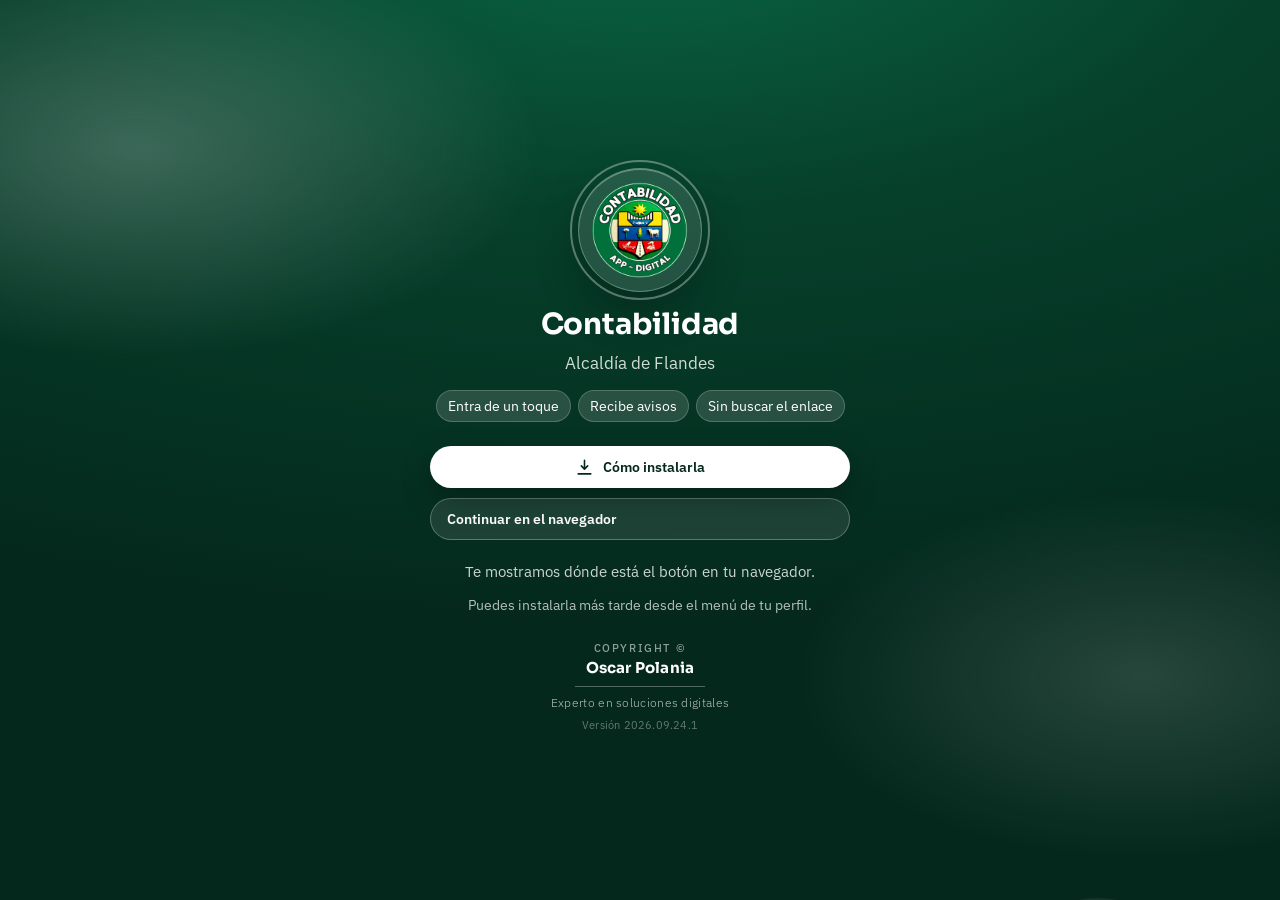
==== commit 3543990e: "8.1" ====
--- a/index.html
+++ b/index.html
@@ -83,7 +83,7 @@
 <script src="kit/informe-cuentas.js"></script>
 </head>
 
-<body>
+<body class="kit-fondo">
   <main id="app" class="app"></main>
   <!-- las vistas y ayuda.js antes que app.js: app.js las enruta -->
   <!-- Fase 7: el motor de descuentos (el mismo del CORE) antes que las órdenes -->
--- a/kit/sesion.css
+++ b/kit/sesion.css
@@ -362,3 +362,51 @@
 .kit-sesion__cred { padding: 16px 0 2px; margin-top: 0; }
 .kit-sesion__cred .kit-cred__autor { font-size: 16px; }
 .kit-sesion__cred .kit-cred__frase { font-size: 12px; margin-top: 9px; padding-top: 9px; }
+
+/* ============================================================
+   7.1 · LOGIN QUE CABE EN LA PANTALLA DEL COMPUTADOR (23/09/2026)
+
+   Dos cosas lo cortaban en un portátil (≈ 600-700 px de alto útil):
+     · align-items: center en una capa con scroll: cuando la tarjeta era
+       más alta que la ventana, el escudo quedaba por ENCIMA del borde y
+       el scroll no llegaba a él. margin: auto centra cuando cabe y deja
+       subir hasta arriba cuando no.
+     · el haz de luz (::before) se sale por los lados y abría un scroll
+       horizontal.
+   Y se compacta todo en alto: escudo, márgenes, campos, pie y firma.
+   ============================================================ */
+
+.kit-sesion { align-items: flex-start; overflow-x: hidden; overflow-y: auto; padding: 16px; }
+.kit-sesion__caja { margin: auto; padding: 24px 24px 16px; }
+
+.kit-sesion__marca { margin-bottom: 14px; }
+.kit-sesion__logo { width: 84px; height: 84px; padding: 5px; margin-bottom: 8px; }
+.kit-sesion__t { margin-bottom: 4px; font-size: 21px; }
+
+.kit-sesion__form { gap: 11px; }
+.kit-sesion__campo { gap: 5px; }
+.kit-sesion__campo input { padding: 12px 14px; }
+.kit-sesion__form .kit-btn--marca { padding: 13px 18px; }
+.kit-sesion__entrar { margin-top: 2px; }
+.kit-sesion__olvide { min-height: 32px; }
+
+.kit-sesion__pie { margin-top: 12px; padding-top: 10px; }
+.kit-sesion__cred { padding: 10px 0 0; }
+.kit-sesion__cred .kit-cred__autor { font-size: 15px; }
+.kit-sesion__cred .kit-cred__frase { margin-top: 6px; padding-top: 6px; }
+
+/* pantallas bajas (portátiles con la barra del navegador, celular acostado) */
+@media (max-height: 720px) {
+  .kit-sesion { padding: 10px 16px; }
+  .kit-sesion__caja { padding: 18px 22px 12px; }
+  .kit-sesion__marca { margin-bottom: 10px; }
+  .kit-sesion__logo { width: 64px; height: 64px; padding: 4px; margin-bottom: 6px; }
+  .kit-sesion__t { font-size: 19px; }
+  .kit-sesion__sub { font-size: 12px; }
+  .kit-sesion__form { gap: 9px; }
+  .kit-sesion__campo input { padding: 10px 13px; }
+  .kit-sesion__form .kit-btn--marca { padding: 11px 18px; }
+  .kit-sesion__pie { margin-top: 8px; padding-top: 8px; }
+  .kit-sesion__cred { padding-top: 6px; }
+  .kit-sesion__cred .kit-cred__frase { margin-top: 4px; padding-top: 4px; }
+}
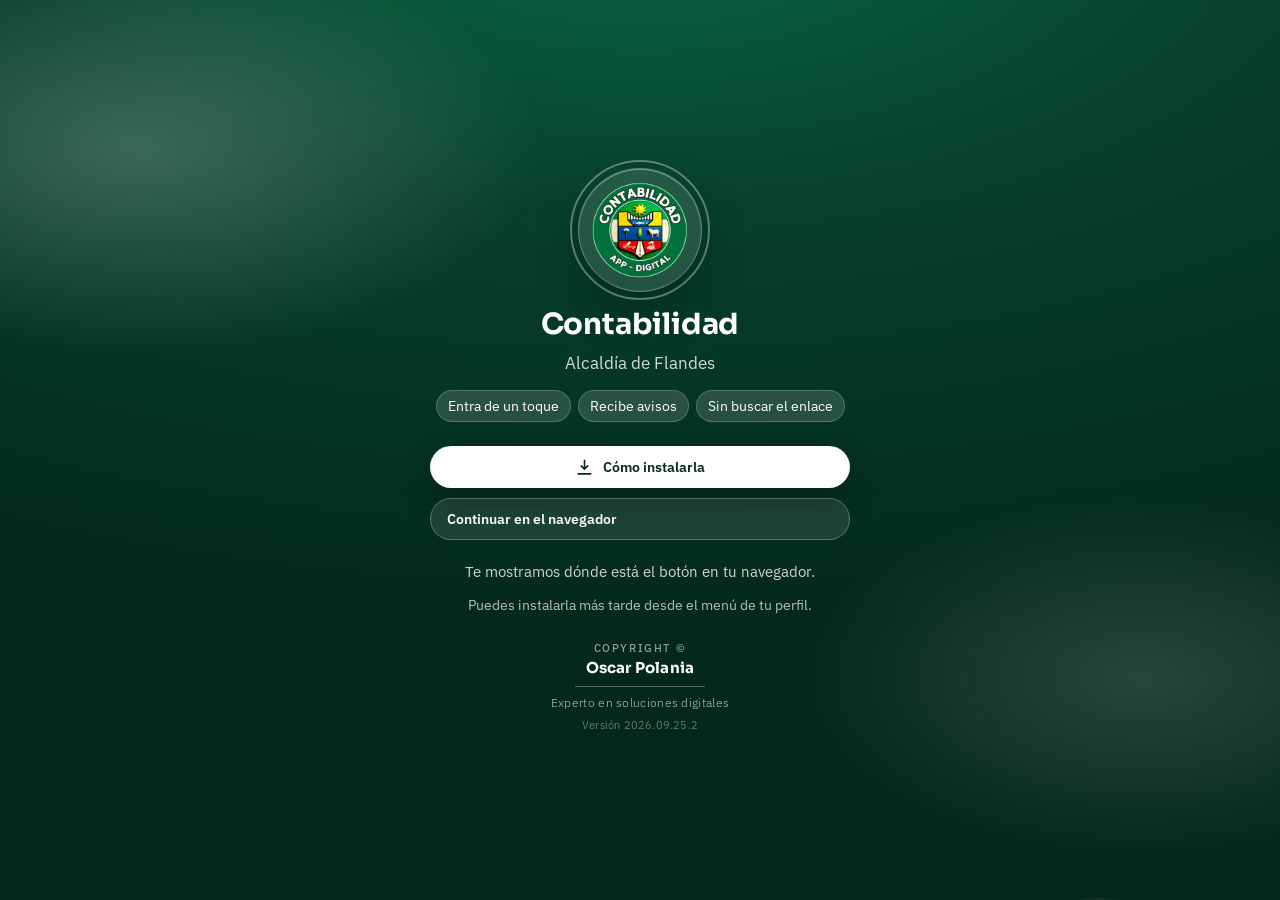
==== commit 30f2b847: "Guia" ====
--- a/index.html
+++ b/index.html
@@ -62,6 +62,7 @@
 <script src="kit/instalar.js"></script>
 <script src="kit/antidoble.js"></script>
 <script src="kit/creditos.js"></script>
+<script src="kit/guia.js"></script>
 <script src="kit/avisos.js"></script>
 <script src="kit/bienvenida.js"></script>
 <script src="kit/cielo.js"></script>
--- a/kit/base.css
+++ b/kit/base.css
@@ -154,6 +154,12 @@
 }
 .kit-btn--malo { background: var(--k-malo); border-color: transparent; color: #fff; }
 .kit-btn--plano { background: transparent; border-color: transparent; box-shadow: none; }
+/* 10.6 · el botón plano de peligro (Retirar, Quitar, Eliminar sesión): antes
+   heredaba el texto blanco de --malo sobre el fondo transparente de --plano
+   y quedaba INVISIBLE. Texto rojo con borde suave. */
+.kit-btn--plano.kit-btn--malo { background: transparent; color: var(--k-malo); border-color: rgba(220, 38, 38, .35); }
+.kit-btn--plano.kit-btn--malo:hover { background: var(--k-malo-fondo); }
+:root[data-tema="oscuro"] .kit-btn--plano.kit-btn--malo { color: #f87171; border-color: rgba(248, 113, 113, .4); }
 
 .kit-tarjeta {
   background: var(--k-papel);
--- a/kit/soporte.css
+++ b/kit/soporte.css
@@ -81,6 +81,74 @@
 
 .kit-sop__wa { justify-content: center; }
 
+/* ══════════════ 10.4 · mis solicitudes (enlace dentro del modal) ══════════════ */
+.kit-sop__mias {
+  display: flex; align-items: center; gap: 10px; width: 100%;
+  border: 1px solid var(--k-linea); background: var(--k-papel-2); color: var(--k-marca);
+  border-radius: var(--k-r-md); padding: 11px 14px; cursor: pointer;
+  font: 600 13px/1.3 var(--k-fuente); text-align: left;
+  transition: background .16s ease, border-color .16s ease;
+}
+.kit-sop__mias span { flex: 1; }
+.kit-sop__mias:hover { border-color: var(--k-marca); background: rgba(var(--k-marca-rgb), .06); }
+
+/* ══════════════ 10.4 · estrellas ══════════════ */
+.kit-est-capa .kit-capa__hoja { width: min(460px, 100%); }
+.kit-est__cab { margin: 0; display: flex; flex-wrap: wrap; align-items: baseline; gap: 8px; font: 500 12px/1.3 var(--k-fuente); color: var(--k-apagado); }
+.kit-est__cab b { font: 700 14px/1 var(--k-fuente-titulo); color: var(--k-marca); letter-spacing: .3px; }
+.kit-est__re { font-style: normal; font-weight: 600; color: var(--k-malo); background: var(--k-malo-fondo); border-radius: var(--k-r-pill); padding: 3px 9px; }
+.kit-est__bloque { display: flex; flex-direction: column; gap: 5px; }
+.kit-est__bloque p { margin: 0; font: 400 14px/1.5 var(--k-fuente); color: var(--k-tinta); white-space: pre-wrap; word-break: break-word; }
+.kit-est__bloque--resp { background: var(--k-ok-fondo); border-radius: var(--k-r-md); padding: 12px 14px; }
+.kit-est__quien { font: 500 11px/1.3 var(--k-fuente); color: var(--k-tinta-2); }
+
+.kit-est { display: flex; justify-content: center; gap: 4px; padding: 4px 0 0; }
+.kit-est__b {
+  appearance: none; border: 0; background: none; cursor: pointer; padding: 4px;
+  color: var(--k-apagado); border-radius: var(--k-r-sm); line-height: 0;
+  transition: transform .14s ease, color .14s ease;
+}
+.kit-est__b:focus-visible { outline: 2px solid var(--k-marca); outline-offset: 2px; }
+.kit-est__b:hover { transform: scale(1.12); }
+.kit-est__b--on { color: #f5a70a; }
+.kit-est__b--on .kit-ico { fill: currentColor; }
+.kit-est__b--previo { color: #f7c14d; }
+.kit-est__et { margin: 0; text-align: center; font: 600 13px/1.3 var(--k-fuente); color: var(--k-apagado); }
+.kit-est__et--ok { color: var(--k-ok); }
+.kit-est__et--aviso { color: var(--k-aviso); }
+.kit-est__et--malo { color: var(--k-malo); }
+
+.kit-est__ver { display: inline-flex; gap: 1px; vertical-align: -2px; color: var(--k-apagado); }
+.kit-est__v--on { color: #f5a70a; }
+.kit-est__v--on .kit-ico { fill: currentColor; }
+
+/* ══════════════ 10.4 · mis solicitudes ══════════════ */
+.kit-mias { width: min(560px, 100%); }
+.kit-mias__lista { display: flex; flex-direction: column; gap: 12px; }
+.kit-mias__nota { margin: 0; font: 400 12px/1.4 var(--k-fuente); color: var(--k-apagado); }
+.kit-mias__vacio { display: flex; flex-direction: column; align-items: center; gap: 10px; text-align: center; padding: 22px 10px; color: var(--k-apagado); }
+.kit-mias__vacio p { margin: 0; font: 400 14px/1.5 var(--k-fuente); }
+.kit-mias__c {
+  border: 1px solid var(--k-linea); border-radius: var(--k-r-md); background: var(--k-papel);
+  padding: 13px 14px; display: flex; flex-direction: column; gap: 7px;
+}
+.kit-mias__cab { display: flex; align-items: center; justify-content: space-between; gap: 8px; }
+.kit-mias__cab b { font: 700 14px/1 var(--k-fuente-titulo); color: var(--k-tinta); }
+.kit-mias__est { font: 700 10.5px/1 var(--k-fuente); letter-spacing: .4px; padding: 5px 9px; border-radius: var(--k-r-pill); background: var(--k-papel-2); color: var(--k-tinta-2); }
+.kit-mias__est--aviso { background: var(--k-aviso-fondo); color: var(--k-aviso); }
+.kit-mias__est--info { background: rgba(var(--k-marca-rgb), .12); color: var(--k-marca); }
+.kit-mias__est--ok { background: var(--k-ok-fondo); color: var(--k-ok); }
+.kit-mias__est--malo { background: var(--k-malo-fondo); color: var(--k-malo); }
+.kit-mias__meta { font: 500 11.5px/1.3 var(--k-fuente); color: var(--k-apagado); }
+.kit-mias__sol { margin: 0; font: 400 13.5px/1.5 var(--k-fuente); color: var(--k-tinta); white-space: pre-wrap; word-break: break-word;
+  display: -webkit-box; -webkit-line-clamp: 4; -webkit-box-orient: vertical; overflow: hidden; }
+.kit-mias__resp { background: var(--k-papel-2); border-radius: var(--k-r-sm); padding: 10px 12px; display: flex; flex-direction: column; gap: 4px; }
+.kit-mias__resp p { margin: 0; font: 400 13px/1.5 var(--k-fuente); color: var(--k-tinta); white-space: pre-wrap; word-break: break-word; }
+.kit-mias__resp small { font: 500 11px/1.3 var(--k-fuente); color: var(--k-apagado); }
+.kit-mias__pie { margin: 0; font: 500 12px/1.4 var(--k-fuente); color: var(--k-tinta-2); }
+.kit-mias__cal { align-self: flex-start; }
+
 @media (prefers-reduced-motion: reduce) {
-  .kit-sop__error, .kit-sop__campo textarea { transition: none; }
+  .kit-sop__error, .kit-sop__campo textarea, .kit-est__b, .kit-sop__mias { transition: none; }
+  .kit-est__b:hover { transform: none; }
 }
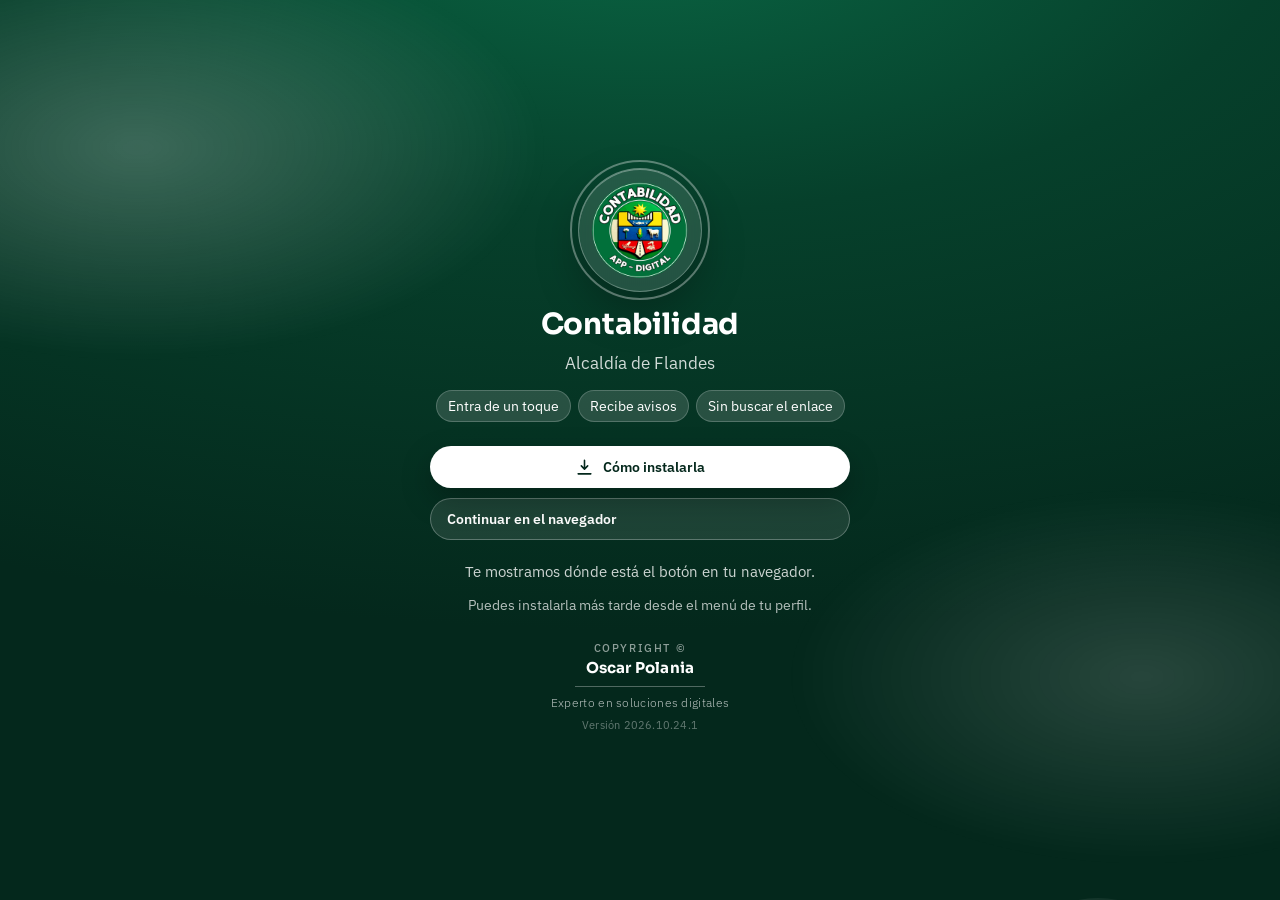
==== commit cfcd4d9a: "24/10 · Asistente de ayuda en CONTABILIDAD (entrega 5): base CB-*/CBE-* (55 temas), adaptador con ur" ====
--- a/index.html
+++ b/index.html
@@ -34,6 +34,8 @@
 <link rel="stylesheet" href="kit/cielo.css">
 <link rel="stylesheet" href="kit/visor.css">
 <link rel="stylesheet" href="kit/insights.css">
+<!-- 24/10: el asistente de ayuda (texto y voz) -->
+<link rel="stylesheet" href="kit/asistente.css">
 <link rel="stylesheet" href="kit/personas.css">
 <!-- 5.1.1: soporte (con hasta 3 capturas) -->
 <link rel="stylesheet" href="kit/adjuntos.css">
@@ -69,6 +71,9 @@
 <script src="kit/visor.js"></script>
 <script src="kit/listas.js"></script>
 <script src="kit/insights.js"></script>
+<!-- 24/10: Gemini (solo elige el tema) y el asistente de ayuda -->
+<script src="kit/gemini.js"></script>
+<script src="kit/asistente.js"></script>
 <script src="kit/pastillas.js"></script>
 <!-- personas.js antes que perfil.js: perfil pinta con avatar() -->
 <script src="kit/personas.js"></script>
@@ -99,6 +104,9 @@
   <script src="js/comunicados.js"></script>
   <script src="js/informe.js"></script>
   <script src="js/ayuda.js"></script>
+  <!-- 24/10: la base del asistente (respaldo embebido) y su adaptador -->
+  <script src="js/asistente-base.js"></script>
+  <script src="js/asistente-app.js"></script>
   <script src="js/app.js"></script>
 </body>
 </html>
--- a/kit/base.css
+++ b/kit/base.css
@@ -30,6 +30,12 @@
    desplaza en horizontal. No sustituye a arreglar la causa. */
 html { overflow-x: hidden; }
 body { max-width: 100%; overflow-x: hidden; }
+/* 25/09 · 'hidden' en html y body convierte al body en una caja con scroll
+   propio y las barras fijas (position: sticky) de revisión y requerimientos
+   se iban con el contenido. 'clip' recorta igual sin crear esa caja. */
+@supports (overflow-x: clip) {
+  html, body { overflow-x: clip; }
+}
 /* 5.1 · LA LETRA DE LA APP. Nadie le ponía fuente al body: todo lo que no
    declaraba la suya (los datos de las fichas, los textos de los accesos)
    salía en la letra por defecto del navegador, que en iPhone y en el
--- a/kit/banner.css
+++ b/kit/banner.css
@@ -156,10 +156,15 @@
 }
 .kit-banner__mi:hover { background: var(--k-papel-2); }
 .kit-banner__mi--peligro { color: var(--k-malo); }
+/* 25/09 · el cambio de tema dentro del menú solo aparece en el celular */
+.kit-banner__mi--tema { display: none; align-items: center; gap: 8px; }
 
 @media (max-width: 420px) {
   .kit-banner__titulo { font-size: 15px; }
   .kit-banner__tema { display: none; }   /* el tema queda en el menú de perfil */
+  .kit-banner__mi--tema { display: flex; }
+  /* sin menú de perfil (antes de entrar) el botón luna/sol se queda a la vista */
+  .kit-banner__dcha:has(.kit-banner__perfil[hidden]) .kit-banner__tema { display: inline-flex; }
 }
 
 @media (prefers-reduced-motion: reduce) {
--- a/kit/sesion.css
+++ b/kit/sesion.css
@@ -96,6 +96,18 @@
   -webkit-tap-highlight-color: transparent;
 }
 .kit-sesion__ojo:hover { background: var(--k-papel); }
+/* 27/09 · el ojo va en todos los campos de clave (también en el modal de
+   cambiar): color de la tinta suave, centrado, y un anillo al enfocarlo
+   con el teclado. */
+.kit-sesion__ojo {
+  display: inline-flex;
+  align-items: center;
+  justify-content: center;
+  color: var(--k-tinta-2, var(--k-tinta));
+}
+.kit-sesion__ojo[aria-pressed="true"] { color: var(--k-marca); }
+.kit-sesion__ojo:focus-visible { outline: 2px solid var(--k-marca); outline-offset: 1px; }
+.kit-sesion__clave input { width: 100%; box-sizing: border-box; }
 
 .kit-sesion__error {
   margin: 0;
--- a/kit/conexion.css
+++ b/kit/conexion.css
@@ -19,6 +19,9 @@
   transition: transform .24s cubic-bezier(.2, .9, .3, 1);
 }
 .kit-conex--on { transform: none; }
+/* 21/10 · red lenta: ámbar, sin botón (se sigue intentando solo) */
+.kit-conex--lenta { background: #b45309; }
+.kit-conex__b[hidden] { display: none; }
 
 .kit-conex__punto {
   width: 9px; height: 9px;
--- a/kit/visor.css
+++ b/kit/visor.css
@@ -196,7 +196,7 @@
 }
 .kit-visor__hoja {
   display: block;
-  max-width: 100%;
+  width: 100%;
   height: auto;
   margin: 0 auto 12px;
   background: #fff;
@@ -226,3 +226,124 @@
   .kit-visor__punto { flex: 0 0 auto; }
   .kit-visor__nav { padding-inline: 12px; }
 }
+
+/* ============================================================
+   29/09 · TAMAÑO AL GUSTO Y ZOOM
+   ============================================================ */
+
+/* posición y tamaño libres (tras mover o cambiar el tamaño) */
+.kit-visor__caja--libre {
+  position: fixed;
+  max-width: none;
+  max-height: none;
+  margin: 0;
+}
+.kit-visor__caja--cambiando { user-select: none; }
+.kit-visor__caja--cambiando .kit-visor__lienzo { pointer-events: none; }  /* el iframe no se come el arrastre */
+
+/* cuerpo: el lienzo y, encima, la pastilla del zoom */
+.kit-visor__cuerpo {
+  flex: 1 1 auto;
+  min-height: 0;
+  position: relative;
+  display: flex;
+}
+.kit-visor__cuerpo > .kit-visor__lienzo { flex: 1 1 auto; min-width: 0; }
+
+/* asas para cambiar el tamaño: invisibles, con el cursor que toca */
+.kit-visor__asa { position: absolute; z-index: 3; touch-action: none; }
+.kit-visor__asa--e  { top: 56px; right: 0; bottom: 18px; width: 8px; cursor: ew-resize; }
+.kit-visor__asa--w  { top: 56px; left: 0;  bottom: 18px; width: 8px; cursor: ew-resize; }
+.kit-visor__asa--s  { left: 18px; right: 18px; bottom: 0; height: 8px; cursor: ns-resize; }
+.kit-visor__asa--se,
+.kit-visor__asa--sw { bottom: 0; width: 20px; height: 20px; }
+.kit-visor__asa--se { right: 0; cursor: nwse-resize; }
+.kit-visor__asa--sw { left: 0;  cursor: nesw-resize; }
+/* la esquina derecha se marca con dos rayitas para que se sepa que se puede agarrar */
+.kit-visor__asa--se::after {
+  content: '';
+  position: absolute;
+  right: 4px; bottom: 4px;
+  width: 10px; height: 10px;
+  background:
+    linear-gradient(135deg, transparent 45%, var(--k-apagado) 45%, var(--k-apagado) 55%, transparent 55%),
+    linear-gradient(135deg, transparent 72%, var(--k-apagado) 72%, var(--k-apagado) 82%, transparent 82%);
+  opacity: .7;
+  border-radius: 0 0 4px 0;
+}
+.kit-visor__asa--se:hover::after { opacity: 1; }
+/* minimizada también cambia de tamaño (29/09): se ven las asas; la esquina
+   manda la posición solo hasta que se mueve o se ajusta */
+.kit-visor--chico .kit-visor__caja--libre { position: fixed; right: auto; bottom: auto; }
+
+/* escena del zoom: se mueve por dentro, el pliego se centra sin cortarse */
+.kit-visor__hojas {
+  display: flex;
+  flex-direction: column;
+  align-items: flex-start;
+  touch-action: pan-x pan-y;
+}
+.kit-visor__pliego { flex: none; margin: 0 auto; max-width: none; }
+.kit-visor__hojas--img { background: var(--k-papel-2); }
+.kit-visor__hojas--img .kit-visor__pliego { margin: auto; }
+.kit-visor__hojas--img .kit-visor__img { width: 100%; height: auto; max-width: none; max-height: none; user-select: none; -webkit-user-drag: none; }
+.kit-visor__hojas--zoom { cursor: grab; }
+.kit-visor__hojas--agarrada { cursor: grabbing; }
+
+/* pastilla del zoom, abajo a la derecha del documento */
+.kit-visor__zoom {
+  position: absolute;
+  right: 14px;
+  bottom: 14px;
+  z-index: 2;
+  display: inline-flex;
+  align-items: center;
+  gap: 2px;
+  padding: 3px;
+  border-radius: var(--k-r-pill);
+  background: var(--k-papel);
+  color: var(--k-tinta);
+  box-shadow: var(--k-sombra-1);
+  border: 1px solid var(--k-linea);
+}
+.kit-visor__zb,
+.kit-visor__zp {
+  appearance: none;
+  border: 0;
+  background: transparent;
+  color: inherit;
+  height: 32px;
+  border-radius: var(--k-r-pill);
+  cursor: pointer;
+  display: inline-flex;
+  align-items: center;
+  justify-content: center;
+  -webkit-tap-highlight-color: transparent;
+}
+.kit-visor__zb { width: 32px; }
+.kit-visor__zp { min-width: 52px; padding: 0 6px; font: 700 12px/1 var(--k-fuente); font-variant-numeric: tabular-nums; }
+.kit-visor__zb:hover,
+.kit-visor__zp:hover { background: rgba(var(--k-marca-rgb), .12); color: var(--k-marca); }
+.kit-visor__zb:disabled { opacity: .35; cursor: default; background: transparent; color: inherit; }
+.kit-visor__zb:active:not(:disabled) { transform: scale(.9); }
+/* el zoom va en cualquier tamaño, también minimizada (29/09): ahí la pastilla
+   se pega más a la esquina para no tapar el documento */
+.kit-visor--chico .kit-visor__zoom { right: 8px; bottom: 8px; }
+
+@media (max-width: 560px) {
+  .kit-visor__asa { display: none; }
+  .kit-visor__zoom { right: 10px; bottom: 10px; }
+  .kit-visor__caja--libre { width: 100% !important; height: 100% !important; left: 0 !important; top: 0 !important; }
+}
+
+/* 05/10 · Word y Excel pintados en el teléfono */
+.kit-visor__ofi { width: 100%; align-self: stretch; flex: 1 1 auto; box-sizing: border-box; height: 100%; overflow: auto; background: #fff; color: #1a1a1a; -webkit-overflow-scrolling: touch; }
+.kit-visor__ofi--word .docx-wrapper { background: #e9ecea; padding: 12px; }
+.kit-visor__ofi--word .docx-wrapper > section.docx { box-shadow: 0 2px 10px rgba(0,0,0,.15); margin-bottom: 12px; max-width: 100%; }
+.kit-visor__hojas-tab { position: sticky; top: 0; z-index: 1; display: flex; gap: 4px; padding: 6px; background: #f1f4f2; border-bottom: 1px solid #d9dfdc; overflow-x: auto; }
+.kit-visor__hojas-tab button { font: 600 12px/1 inherit; padding: 6px 10px; border-radius: 6px; border: 1px solid #cdd5d1; background: #fff; color: #234; white-space: nowrap; cursor: pointer; }
+.kit-visor__hojas-tab button.on { background: var(--k-marca, #06402B); border-color: var(--k-marca, #06402B); color: #fff; }
+.kit-visor__hoja-xls { padding: 8px; }
+.kit-visor__hoja-xls table { border-collapse: collapse; font: 12px/1.35 'IBM Plex Sans', system-ui, sans-serif; }
+.kit-visor__hoja-xls td, .kit-visor__hoja-xls th { border: 1px solid #d5dbd8; padding: 4px 8px; white-space: nowrap; vertical-align: top; }
+.kit-visor__hoja-xls tr:first-child td { background: #f3f6f4; font-weight: 600; }
--- a/kit/asistente.css
+++ b/kit/asistente.css
@@ -0,0 +1,194 @@
+/* ============================================================
+   KIT-FLANDES · PIEZA 32 · ASISTENTE DE AYUDA — estilos
+   Pareja de kit/asistente.js. Usa las fichas de color del kit
+   (--k-*), así funciona igual en modo día y en modo oscuro.
+   ============================================================ */
+
+/* ---------- el modal: conversación arriba, pregunta abajo ---------- */
+.kit-as__hoja {
+  width: min(540px, 100%);
+  display: flex;
+  flex-direction: column;
+  max-height: min(86vh, 760px);
+  max-height: min(86dvh, 760px);
+}
+.kit-as__h { gap: 10px; }
+.kit-as__robot {
+  flex: 0 0 auto;
+  width: 34px; height: 34px;
+  border-radius: 50%;
+  background: var(--k-marca);
+  color: #fff;
+  display: inline-flex; align-items: center; justify-content: center;
+}
+.kit-as__t { flex: 1 1 auto; min-width: 0; display: flex; flex-direction: column; gap: 2px; }
+.kit-as__t b { font: 700 15px/1.2 var(--k-fuente-titulo); }
+.kit-as__t small {
+  font: 500 11.5px/1.2 var(--k-fuente); color: var(--k-apagado);
+  overflow: hidden; text-overflow: ellipsis; white-space: nowrap;
+}
+.kit-as__mudo {
+  appearance: none; flex: 0 0 auto;
+  width: 36px; height: 36px; border-radius: 50%;
+  border: 1px solid var(--k-linea); background: var(--k-papel-2, var(--k-papel));
+  color: var(--k-tinta); cursor: pointer;
+  display: inline-flex; align-items: center; justify-content: center;
+}
+.kit-as__mudo--on { color: var(--k-apagado); border-style: dashed; }
+
+/* ---------- la conversación ---------- */
+.kit-as__chat {
+  flex: 1 1 auto;
+  min-height: 180px;
+  overflow-y: auto;
+  overscroll-behavior: contain;
+  display: flex;
+  flex-direction: column;
+  gap: 12px;
+  padding-bottom: 12px;
+}
+.kit-as__m { max-width: 92%; display: flex; flex-direction: column; gap: 8px; }
+.kit-as__m p { margin: 0; font: 400 14px/1.58 var(--k-fuente); color: var(--k-tinta); overflow-wrap: anywhere; }
+.kit-as__m p b { font-weight: 700; }
+.kit-as__m--as {
+  align-self: flex-start;
+  background: var(--k-papel-2, rgba(var(--k-marca-rgb), .04));
+  border: 1px solid var(--k-linea);
+  border-radius: 4px var(--k-r-md) var(--k-r-md) var(--k-r-md);
+  padding: 11px 13px 8px;
+}
+.kit-as__m--yo {
+  align-self: flex-end;
+  background: var(--k-marca);
+  border-radius: var(--k-r-md) 4px var(--k-r-md) var(--k-r-md);
+  padding: 9px 13px;
+}
+.kit-as__m--yo p { color: #fff; }
+.kit-as__m--guia { background: rgba(var(--k-marca-rgb), .07); border-color: rgba(var(--k-marca-rgb), .2); }
+.kit-as__m--urgente { background: var(--k-aviso-fondo); border-color: var(--k-aviso); }
+.kit-as__marca {
+  display: inline-flex; align-items: center; gap: 6px;
+  font: 700 11px/1 var(--k-fuente); letter-spacing: .02em; text-transform: uppercase;
+  color: var(--k-marca);
+}
+:root[data-tema="oscuro"] .kit-as__marca { color: var(--k-marca-clara); }
+.kit-as__m--urgente .kit-as__marca { color: var(--k-aviso); }
+
+.kit-as__m--nuevo { animation: kit-as-entra .22s ease-out both; }
+@keyframes kit-as-entra { from { opacity: 0; transform: translateY(6px); } to { opacity: 1; transform: none; } }
+
+.kit-as__medidas { display: flex; flex-wrap: wrap; gap: 8px; }
+.kit-as__medidas span {
+  display: flex; flex-direction: column; gap: 2px;
+  background: var(--k-papel); border: 1px solid var(--k-linea); border-radius: var(--k-r-sm);
+  padding: 7px 10px; font: 500 11px/1.3 var(--k-fuente); color: var(--k-apagado);
+}
+.kit-as__medidas b { font: 800 15px/1.1 var(--k-fuente-titulo); color: var(--k-marca); }
+:root[data-tema="oscuro"] .kit-as__medidas b { color: var(--k-marca-clara); }
+
+/* ---------- lo que el asistente propone hacer ---------- */
+.kit-as__acc { display: flex; flex-wrap: wrap; gap: 8px; }
+.kit-as__acc .kit-btn { display: inline-flex; align-items: center; gap: 6px; min-height: 38px; padding: 8px 13px; font-size: 13px; }
+.kit-as__op {
+  background: var(--k-papel); border: 1px solid rgba(var(--k-marca-rgb), .35); color: var(--k-marca);
+}
+:root[data-tema="oscuro"] .kit-as__op { color: var(--k-marca-clara); }
+.kit-as__sop { background: transparent; border: 1px dashed var(--k-linea); color: var(--k-tinta); }
+
+/* ---------- escuchar y "¿Te sirvió?" ---------- */
+.kit-as__her { display: flex; align-items: center; justify-content: space-between; gap: 8px; }
+.kit-as__hab, .kit-as__voto button {
+  appearance: none; border: 0; background: transparent; cursor: pointer;
+  width: 30px; height: 30px; border-radius: 50%;
+  display: inline-flex; align-items: center; justify-content: center;
+  color: var(--k-apagado);
+}
+.kit-as__hab:hover, .kit-as__voto button:hover { background: rgba(var(--k-marca-rgb), .08); color: var(--k-tinta); }
+.kit-as__hab--on { color: var(--k-malo); }
+.kit-as__voto { display: inline-flex; align-items: center; gap: 2px; font: 500 11.5px/1 var(--k-fuente); color: var(--k-apagado); }
+.kit-as__voto > span { margin-right: 4px; }
+.kit-as__voto .kit-as__voto--on { color: var(--k-marca); background: rgba(var(--k-marca-rgb), .12); }
+:root[data-tema="oscuro"] .kit-as__voto .kit-as__voto--on { color: var(--k-marca-clara); }
+
+/* ---------- abajo: frecuentes y la caja para preguntar ---------- */
+.kit-as__pie {
+  flex: 0 0 auto;
+  border-top: 1px solid var(--k-linea);
+  padding: 10px 16px calc(12px + env(safe-area-inset-bottom, 0));
+  display: flex; flex-direction: column; gap: 9px;
+  background: var(--k-papel);
+}
+.kit-as__pide { margin: 0; font: 600 12.5px/1.3 var(--k-fuente); color: var(--k-tinta-2, var(--k-tinta)); }
+.kit-as__frec { display: flex; gap: 7px; overflow-x: auto; scrollbar-width: none; padding-bottom: 2px; }
+.kit-as__frec::-webkit-scrollbar { display: none; }
+.kit-as__chip { flex: 0 0 auto; white-space: nowrap; font-size: 12.5px; }
+.kit-as__form { display: flex; align-items: center; gap: 8px; }
+.kit-as__in {
+  flex: 1 1 auto; min-width: 0;
+  height: 44px; border-radius: var(--k-r-pill);
+  border: 1px solid var(--k-linea); background: var(--k-fondo);
+  color: var(--k-tinta); padding: 0 16px;
+  font: 400 16px/1 var(--k-fuente);   /* 16px: iPhone no hace zoom al escribir */
+}
+.kit-as__in:focus { outline: 2px solid rgba(var(--k-marca-rgb), .35); border-color: var(--k-marca); }
+.kit-as__mic, .kit-as__env {
+  appearance: none; flex: 0 0 auto;
+  width: 44px; height: 44px; border-radius: 50%; border: 0; cursor: pointer;
+  display: inline-flex; align-items: center; justify-content: center;
+}
+.kit-as__mic { background: rgba(var(--k-marca-rgb), .1); color: var(--k-marca); }
+:root[data-tema="oscuro"] .kit-as__mic { color: var(--k-marca-clara); }
+.kit-as__mic[hidden] { display: none; }
+.kit-as__mic--on { background: var(--k-malo); color: #fff; animation: kit-as-oye 1.1s ease-in-out infinite; }
+@keyframes kit-as-oye { 0%, 100% { box-shadow: 0 0 0 0 rgba(220, 38, 38, .45); } 50% { box-shadow: 0 0 0 9px rgba(220, 38, 38, 0); } }
+.kit-as__env { background: var(--k-marca); color: #fff; }
+
+/* ---------- "¡Te ayudo ahora!": sale del botón y vuelve a entrar ---------- */
+.kit-as-llama {
+  position: fixed;
+  z-index: 9351;
+  pointer-events: none;
+  background: var(--k-marca);
+  color: #fff;
+  font: 700 14px/1 var(--k-fuente-titulo);
+  padding: 12px 16px;
+  border-radius: var(--k-r-pill);
+  box-shadow: var(--k-sombra-marca);
+  white-space: nowrap;
+  opacity: 0;
+  transform: translateX(-18px) scale(.6);
+  transform-origin: left center;
+  transition: opacity .32s ease, transform .42s cubic-bezier(.2, 1.4, .4, 1);
+}
+.kit-as-llama--izq { transform: translateX(18px) scale(.6); transform-origin: right center; }
+.kit-as-llama--on { opacity: 1; transform: none; }
+.kit-as-llama--entra { opacity: 0; transform: translateX(-18px) scale(.4); transition: opacity .5s ease, transform .55s ease-in; }
+.kit-as-llama--izq.kit-as-llama--entra { transform: translateX(18px) scale(.4); }
+.kit-ins__fab--llama { animation: kit-as-pulso 1.1s ease-in-out 3; }
+@keyframes kit-as-pulso {
+  0%, 100% { transform: scale(1); box-shadow: var(--k-sombra-marca); }
+  50% { transform: scale(1.12); box-shadow: 0 0 0 10px rgba(var(--k-marca-rgb), .18), var(--k-sombra-marca); }
+}
+
+@media (prefers-reduced-motion: reduce) {
+  .kit-as__m--nuevo, .kit-ins__fab--llama, .kit-as__mic--on { animation: none; }
+  .kit-as-llama { transition: opacity .2s linear; transform: none; }
+}
+
+/* en el teléfono el asistente ocupa el alto disponible */
+@media (max-width: 560px) {
+  .kit-as__hoja { max-height: 92vh; max-height: 92dvh; }
+}
+
+/* lo que el asistente señala en la pantalla (sin tocarlo por la persona) */
+.kit-as-resalta { animation: kit-as-resalta 1.1s ease-in-out 3; border-radius: var(--k-r-sm); }
+@keyframes kit-as-resalta {
+  0%, 100% { box-shadow: 0 0 0 0 rgba(var(--k-marca-rgb), 0); }
+  50% { box-shadow: 0 0 0 5px rgba(var(--k-marca-rgb), .35); }
+}
+
+/* entrega 2 · aviso legal de reCAPTCHA (App Check de Gemini): la insignia
+   flotante de Google se oculta y el aviso va dentro del asistente. */
+.kit-as__legal { margin: 6px 0 0; font-size: 10.5px; line-height: 1.3; text-align: center; color: var(--k-apagado); }
+.kit-as__legal a { color: inherit; text-decoration: underline; }
+.grecaptcha-badge { visibility: hidden !important; }
--- a/kit/personas.css
+++ b/kit/personas.css
@@ -77,6 +77,19 @@
 .kit-perfil__acciones { display: flex; flex-wrap: wrap; gap: 10px; justify-content: center; width: 100%; }
 .kit-perfil__acciones .kit-btn { flex: 1 1 140px; justify-content: center; }
 .kit-perfil__archivo { position: absolute; width: 1px; height: 1px; opacity: 0; pointer-events: none; }
+/* 28/09 · lupa sobre la foto (verla en grande) y espera al traerla para ajustar */
+.kit-perfil__lupa {
+  position: absolute; right: 2px; bottom: 2px;
+  width: 36px; height: 36px; border-radius: 50%;
+  display: inline-flex; align-items: center; justify-content: center;
+  border: 0; cursor: pointer; padding: 0;
+  background: var(--k-marca); color: #fff;
+  box-shadow: 0 0 0 3px var(--k-papel), 0 4px 12px rgba(0, 0, 0, .2);
+  -webkit-tap-highlight-color: transparent;
+}
+.kit-perfil__lupa:focus-visible { outline: 2px solid var(--k-marca); outline-offset: 3px; }
+.kit-perfil__cargando { display: flex; flex-direction: column; align-items: center; gap: 12px; padding: 12px 0; }
+.kit-perfil__esq { display: block; width: 240px; height: 240px; border-radius: 50%; }
 
 /* el recorte */
 .kit-recorte { display: flex; flex-direction: column; align-items: center; gap: 14px; width: 100%; }
--- a/styles.css
+++ b/styles.css
@@ -2070,6 +2070,21 @@
 .rv-t__cuenta b { font: 800 1.2rem/1 var(--k-fuente-titulo); color: var(--k-marca); }
 :root[data-tema="oscuro"] .rv-t__cuenta b { color: var(--k-marca-clara); }
 .rv-t__cuenta small { font: 600 .66rem/1.2 var(--k-fuente); color: var(--k-apagado); }
+/* 02/10 · la cuenta con factura electrónica: ícono que late debajo del número */
+.op-cuenta-col { flex: 0 0 auto; display: flex; flex-direction: column; align-items: center; gap: 6px; }
+.op-factura {
+  display: inline-grid; place-items: center; width: 32px; height: 32px; border-radius: 50%;
+  color: #b45309; background: var(--k-aviso-fondo); border: 1px solid rgba(180, 83, 9, .35);
+  animation: op-latido 1.6s ease-in-out infinite;
+}
+:root[data-tema="oscuro"] .op-factura { color: #fbbf24; border-color: rgba(251, 191, 36, .4); }
+@keyframes op-latido {
+  0%, 60%, 100% { transform: scale(1); box-shadow: 0 0 0 0 rgba(180, 83, 9, .35); }
+  15% { transform: scale(1.14); box-shadow: 0 0 0 6px rgba(180, 83, 9, 0); }
+  30% { transform: scale(1); }
+  45% { transform: scale(1.08); }
+}
+@media (prefers-reduced-motion: reduce) { .op-factura { animation: none; } }
 .rv-t__tarde { color: var(--k-malo); font-weight: 700; }
 .rv-t__tarde small { color: var(--k-apagado); font-weight: 400; }
 .rv-marca--vuelve { background: var(--k-malo-fondo); color: var(--k-malo); border-color: transparent; }
@@ -2601,6 +2616,24 @@
 .op-op--si { border-color: rgba(var(--k-marca-rgb), .45); background: rgba(var(--k-marca-rgb), .05); }
 .op-op--no { opacity: .6; }
 .op-op small { grid-column: 2 / -1; color: var(--k-tinta-2); }
+/* 02/10 · base que se digita (IVA de la factura electrónica) */
+.op-base { grid-column: 1 / -1; display: grid; gap: 4px; font-size: .82rem; color: var(--k-tinta-2); }
+.op-base > span { font-weight: 600; }
+.op-base small { font-weight: 400; }
+.op-base input { padding: 9px 11px; border-radius: var(--k-r-md); border: 1px solid var(--k-linea); background: var(--k-papel); color: var(--k-tinta); font: inherit; font-size: .95rem; max-width: 220px; }
+.op-base input:focus { outline: 2px solid rgba(var(--k-marca-rgb), .35); border-color: var(--k-marca); }
+.op-base--falta input { border-color: var(--k-aviso); background: var(--k-aviso-fondo); }
+.op-base__pista { color: var(--k-tinta-3, var(--k-tinta-2)); font-size: .76rem; line-height: 1.35; }
+.op-base input { font-variant-numeric: tabular-nums; }
+/* 02/10 · orden de pago atrasada */
+.op-atrasada { display: grid; gap: 10px; margin: 0 0 12px; padding: 12px; border-radius: var(--k-r-md); border: 1px dashed var(--k-linea); }
+.op-atrasada--si { border: 1px solid var(--k-aviso); background: var(--k-aviso-fondo); }
+.op-atrasada small { color: var(--k-aviso); font-weight: 600; }
+.op-atrasada .op-select { max-width: 220px; }
+.op-anombre { margin: 0 0 12px; }
+.op-anombre .op-select { max-width: 360px; }
+:root[data-tema="oscuro"] .op-atrasada small, :root[data-tema="oscuro"] .op-atrasada--si b { color: #fbbf24; }
+:root[data-tema="oscuro"] .op-base--falta input { border-color: #fbbf24; }
 .op-valor { font-variant-numeric: tabular-nums; font-weight: 700; text-align: right; }
 .op-cuentas { display: grid; gap: 8px; }
 .op-total { display: grid; gap: 4px; padding: 12px 14px; border-radius: var(--k-r-md); background: rgba(var(--k-marca-rgb), .06); }
@@ -2689,3 +2722,9 @@
 .op-tabla__girar b { color: var(--k-ok); }
 .op-copiar { background: none; border: 1px solid var(--k-linea); border-radius: var(--k-r-pill); padding: 2px 8px; font: inherit; color: inherit; cursor: pointer; }
 @media (max-width: 560px) { .op-op { grid-template-columns: 1fr auto; } .op-op .op-valor { grid-column: auto; } }
+
+/* 25/09 · el resumen del inicio va debajo de su título (la hoja base lo sube sobre la franja del contratista) */
+.bloque > .resumen { margin-top: 0; }
+
+/* 10/10 · botón INFORME GERENCIAL (Mis registros): el ícono en dorado lo distingue de PDF y Excel */
+.rp-gerencial svg { color: #c99e2e; }
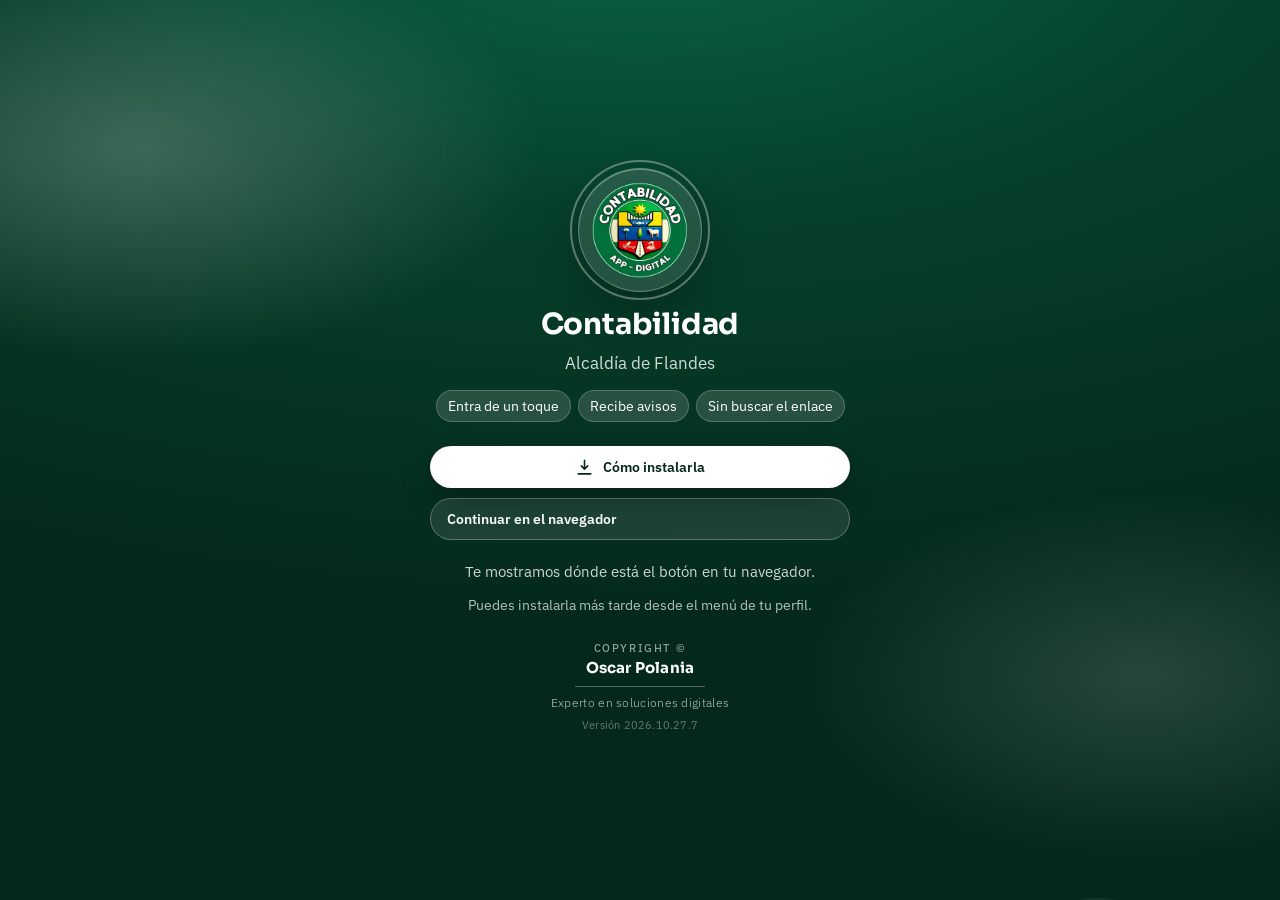
==== commit eb0d27fb: "27/10 · Fuentes de financiación: sección en Configuración, buscador obligatorio (y 2ª fuente opciona" ====
--- a/index.html
+++ b/index.html
@@ -96,6 +96,7 @@
   <script src="js/motor.js"></script>
   <!-- oficina.js antes que las vistas de oficina (las piezas que comparten) -->
   <script src="js/oficina.js"></script>
+  <script src="js/fuentes.js"></script>
   <script src="js/ordenes.js"></script>
   <script src="js/registros.js"></script>
   <script src="js/configuracion.js"></script>
--- a/styles.css
+++ b/styles.css
@@ -2623,6 +2623,15 @@
 .op-base input { padding: 9px 11px; border-radius: var(--k-r-md); border: 1px solid var(--k-linea); background: var(--k-papel); color: var(--k-tinta); font: inherit; font-size: .95rem; max-width: 220px; }
 .op-base input:focus { outline: 2px solid rgba(var(--k-marca-rgb), .35); border-color: var(--k-marca); }
 .op-base--falta input { border-color: var(--k-aviso); background: var(--k-aviso-fondo); }
+/* 26/10 · ReteICA "Sobre base" */
+.op-sobre { grid-column: 1 / -1; display: grid; gap: 8px; padding: 8px 0 2px 26px; border-top: 1px dashed var(--k-linea); }
+.op-sobre .op-check { font-size: .88rem; }
+.op-sobre select { padding: 9px 11px; border-radius: var(--k-r-md); border: 1px solid var(--k-linea); background: var(--k-papel); color: var(--k-tinta); font: inherit; font-size: .92rem; max-width: 100%; }
+.op-sobre select:focus { outline: 2px solid rgba(var(--k-marca-rgb), .35); border-color: var(--k-marca); }
+.op-sobre, .op-sobre > *, .op-sobre .op-base { min-width: 0; }
+.op-sobre small, .op-sobre .op-base > * { grid-column: auto; }
+.op-sobre select { width: 100%; text-overflow: ellipsis; }
+.op-sobre .op-base--falta select { border-color: var(--k-aviso); background: var(--k-aviso-fondo); }
 .op-base__pista { color: var(--k-tinta-3, var(--k-tinta-2)); font-size: .76rem; line-height: 1.35; }
 .op-base input { font-variant-numeric: tabular-nums; }
 /* 02/10 · orden de pago atrasada */
@@ -2728,3 +2737,54 @@
 
 /* 10/10 · botón INFORME GERENCIAL (Mis registros): el ícono en dorado lo distingue de PDF y Excel */
 .rp-gerencial svg { color: #c99e2e; }
+
+/* ══════════ 27/10 · FUENTES DE FINANCIACIÓN ══════════ */
+/* el buscador (js/fuentes.js) */
+.op-fuentes__z { display: grid; gap: 10px; min-width: 0; }
+.op-fuentes__ob { font-size: .72rem; font-weight: 600; font-style: normal; color: var(--k-aviso); text-transform: uppercase; letter-spacing: .04em; margin-left: 6px; }
+.op-fuentes__z > .kit-btn { justify-self: start; }
+.ff { position: relative; display: grid; gap: 4px; min-width: 0; max-width: 720px; font-size: .82rem; color: var(--k-tinta-2); }
+.ff__et { font-weight: 600; }
+.ff__fila { position: relative; display: flex; min-width: 0; }
+.ff__in {
+  width: 100%; min-width: 0; min-height: 44px; padding: 9px 40px 9px 12px; font: inherit; font-size: .95rem;
+  color: var(--k-tinta); background: var(--k-papel); border: 1px solid var(--k-linea); border-radius: var(--k-r-sm);
+  text-overflow: ellipsis;
+}
+.ff__in:focus { outline: 2px solid rgba(var(--k-marca-rgb), .35); border-color: var(--k-marca); }
+.ff--lista .ff__in { font-weight: 600; }
+.ff--falta .ff__in { border-color: var(--k-aviso); background: var(--k-aviso-fondo); }
+.ff__x { position: absolute; right: 4px; top: 50%; transform: translateY(-50%); width: 34px; height: 34px; display: grid; place-items: center;
+  border: 0; background: transparent; color: var(--k-tinta-2); border-radius: 50%; cursor: pointer; }
+.ff__x:hover, .ff__x:focus-visible { background: var(--k-papel-2); color: var(--k-tinta); }
+.ff__lista {
+  position: absolute; z-index: 30; left: 0; right: 0; top: calc(100% + 4px); margin: 0; padding: 4px; list-style: none;
+  max-height: min(320px, 50vh); overflow-y: auto; overscroll-behavior: contain;
+  background: var(--k-papel); border: 1px solid var(--k-linea); border-radius: var(--k-r-sm); box-shadow: var(--k-sombra-2);
+}
+.ff__op { display: grid; grid-template-columns: 64px 1fr; gap: 8px; align-items: baseline; padding: 8px 10px; border-radius: 8px; cursor: pointer;
+  color: var(--k-tinta); font-size: .88rem; line-height: 1.3; }
+.ff__op b { font-variant-numeric: tabular-nums; color: var(--k-marca); }
+.ff__op span { min-width: 0; overflow-wrap: anywhere; }
+.ff__op--act, .ff__op:hover { background: rgba(var(--k-marca-rgb), .10); }
+.ff__op[aria-selected="true"] { box-shadow: inset 3px 0 0 var(--k-marca); }
+.ff__op mark { background: rgba(var(--k-marca-rgb), .18); color: inherit; border-radius: 3px; padding: 0 1px; }
+.ff__nada { padding: 10px; color: var(--k-tinta-2); font-size: .88rem; }
+:root[data-tema="oscuro"] .ff__op b { color: var(--k-marca-clara); }
+:root[data-tema="oscuro"] .ff__op mark { background: rgba(127, 209, 168, .25); }
+
+/* la sección de Configuración */
+.cf-ff__barra { display: flex; flex-wrap: wrap; align-items: center; gap: 10px; }
+.cf-ff__busca { flex: 1 1 220px; min-width: 0; min-height: 40px; padding: 8px 10px; font: inherit; font-size: .95rem;
+  color: var(--k-tinta); background: var(--k-papel); border: 1px solid var(--k-linea); border-radius: var(--k-r-sm); }
+.cf-ff__busca:focus { outline: 2px solid rgba(var(--k-marca-rgb), .35); border-color: var(--k-marca); }
+.cf-ff__n { font-size: .82rem; color: var(--k-tinta-2); }
+.cf-ff { max-height: 520px; overflow-y: auto; padding-right: 2px; }
+.cf-ff { gap: 6px; }
+.cf-ff__cab { display: grid; grid-template-columns: 120px 1fr 40px; gap: 10px; padding: 0 11px; font-size: .75rem; font-weight: 600; color: var(--k-tinta-2); text-transform: uppercase; letter-spacing: .04em; }
+.cf-ff__fila { grid-template-columns: 120px 1fr 40px; gap: 10px; align-items: center; padding: 6px 10px; }
+.cf-ff__fila .cf-ancho { grid-column: auto; }
+.cf-ff__fila .op-campo > span { position: absolute; width: 1px; height: 1px; overflow: hidden; clip: rect(0 0 0 0); white-space: nowrap; }
+.cf-ff__fila .op-campo input { min-height: 38px; }
+.cf-ff__fila--mal { border-color: var(--k-aviso); background: var(--k-aviso-fondo); }
+@media (max-width: 560px) { .cf-ff__cab { display: none; } .cf-ff__fila { grid-template-columns: 1fr 40px; } .cf-ff__fila .cf-ancho { grid-column: 1 / -1; grid-row: 2; } }
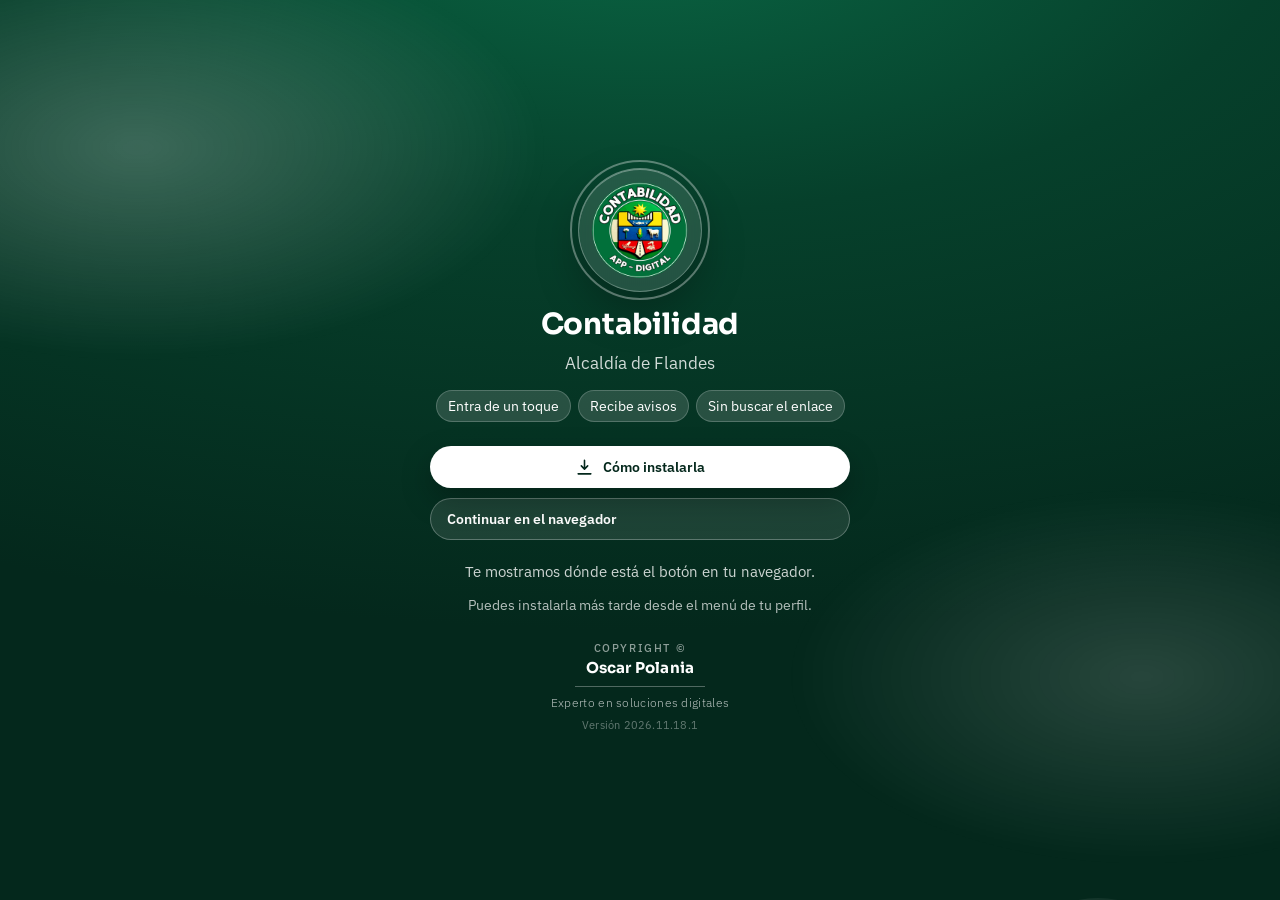
==== commit 46d327c7: "18/11 · Soporte: dictado por voz y una solicitud a la vez (editar la pendiente de respuesta) (v2026." ====
--- a/index.html
+++ b/index.html
@@ -82,6 +82,7 @@
 <script src="kit/adjuntos.js"></script>
 <script src="kit/imagenes.js"></script>
 <script src="kit/soporte.js"></script>
+<script src="kit/voz.js"></script>
 <script src="kit/fechas.js"></script>
 <script src="kit/carrusel.js"></script>
 <script src="kit/exportar.js"></script>
--- a/kit/soporte.css
+++ b/kit/soporte.css
@@ -152,3 +152,85 @@
   .kit-sop__error, .kit-sop__campo textarea, .kit-est__b, .kit-sop__mias { transition: none; }
   .kit-est__b:hover { transform: none; }
 }
+
+/* ══════════════ 05/11 · calificar es importante ══════════════ */
+.kit-est__importa {
+  margin: 0; display: flex; gap: 10px; align-items: flex-start;
+  background: rgba(245, 167, 10, .12); border: 1px solid rgba(245, 167, 10, .35);
+  border-radius: var(--k-r-md); padding: 10px 12px;
+  font: 400 13px/1.45 var(--k-fuente); color: var(--k-tinta);
+}
+.kit-est__importa .kit-ico { flex: 0 0 auto; color: #f5a70a; fill: currentColor; margin-top: 1px; }
+.kit-est__importa b { font-weight: 700; }
+
+/* ══════════════ 05/11 · la cinta: abajo a la izquierda, sin tapar el robot ══════════════ */
+.kit-sop-cinta {
+  appearance: none; position: fixed; z-index: 9500;
+  left: 12px; right: 86px; bottom: calc(14px + env(safe-area-inset-bottom, 0));
+  max-width: 460px;
+  display: flex; align-items: center; gap: 10px;
+  border: 1px solid rgba(245, 167, 10, .55); border-radius: var(--k-r-md);
+  background: var(--k-papel); color: var(--k-tinta);
+  box-shadow: var(--k-sombra-2);
+  padding: 9px 10px 9px 12px; cursor: pointer; text-align: left;
+  font: 500 13px/1.3 var(--k-fuente);
+  transition: opacity .2s ease, transform .2s ease;
+  -webkit-tap-highlight-color: transparent;
+}
+.kit-sop-cinta:focus-visible { outline: 2px solid var(--k-marca); outline-offset: 2px; }
+.kit-sop-cinta__ico {
+  flex: 0 0 auto; width: 32px; height: 32px; border-radius: 50%;
+  display: inline-flex; align-items: center; justify-content: center;
+  background: rgba(245, 167, 10, .16); color: #f5a70a;
+}
+.kit-sop-cinta__ico .kit-ico { fill: currentColor; }
+.kit-sop-cinta__txt { flex: 1 1 auto; min-width: 0; display: flex; flex-direction: column; gap: 2px; }
+.kit-sop-cinta__txt b { font: 700 13.5px/1.25 var(--k-fuente-titulo); white-space: nowrap; overflow: hidden; text-overflow: ellipsis; }
+.kit-sop-cinta__txt small { font: 400 11.5px/1.3 var(--k-fuente); color: var(--k-tinta-2); }
+.kit-sop-cinta__ir {
+  flex: 0 0 auto; background: var(--k-marca); color: #fff; border-radius: var(--k-r-pill);
+  padding: 7px 12px; font: 700 12.5px/1 var(--k-fuente);
+}
+.kit-sop-cinta--oculta { opacity: 0; transform: translateY(12px); pointer-events: none; }
+.kit-sop-cinta--late { animation: kit-sop-late .9s ease; }
+@keyframes kit-sop-late {
+  0%, 100% { transform: none; box-shadow: var(--k-sombra-2); }
+  30% { transform: translateY(-4px); box-shadow: 0 0 0 4px rgba(245, 167, 10, .28), var(--k-sombra-2); }
+  60% { transform: none; }
+}
+/* la página deja el espacio de la cinta abajo: no tapa el último botón */
+.kit-sop-cinta-on body { padding-bottom: calc(92px + env(safe-area-inset-bottom, 0)); }
+
+/* ══════════════ 05/11 · soporte repetido ══════════════ */
+.kit-sop-rep { display: flex; flex-direction: column; gap: 12px; }
+.kit-sop-rep__intro { margin: 0; font: 400 14px/1.5 var(--k-fuente); color: var(--k-tinta); }
+.kit-sop-rep__nota { margin: 0; font: 500 12px/1.4 var(--k-fuente); color: var(--k-tinta-2); }
+
+/* ══════════════ 18/11 · dictado y editar la pendiente ══════════════ */
+.kit-sop__cab { display: flex; align-items: center; justify-content: space-between; gap: 10px; min-height: 34px; }
+.kit-sop__cab label { font: 600 12px/1 var(--k-fuente); color: var(--k-tinta-2); letter-spacing: .3px; }
+.kit-sop__mic {
+  display: inline-flex; align-items: center; gap: 6px; min-height: 34px; padding: 0 12px;
+  border-radius: 999px; border: 1.5px solid var(--k-marca); background: var(--k-papel-2); color: var(--k-marca);
+  font: 600 13px/1 var(--k-fuente); cursor: pointer; position: relative;
+}
+.kit-sop__mic[hidden] { display: none; }
+.kit-sop__mic--on { background: var(--k-malo); border-color: var(--k-malo); color: #fff; }
+.kit-sop__mic--on::after { content: ''; position: absolute; inset: -5px; border-radius: 999px; border: 2px solid var(--k-malo); animation: kit-sop-onda 1.1s ease-out infinite; }
+@keyframes kit-sop-onda { from { opacity: .7; transform: scale(1); } to { opacity: 0; transform: scale(1.12); } }
+.kit-sop__nota { margin: 0; font: 500 12px/1.4 var(--k-fuente); color: var(--k-tinta-2); }
+.kit-sop__nota[hidden] { display: none; }
+.kit-sop-ed__aviso {
+  display: flex; gap: 10px; align-items: flex-start; padding: 12px 14px; border-radius: var(--k-r-md);
+  background: rgba(245, 167, 10, .12); border: 1px solid rgba(245, 167, 10, .45); color: var(--k-tinta);
+}
+.kit-sop-ed__aviso svg { flex: 0 0 auto; margin-top: 2px; color: #b77700; }
+.kit-sop-ed__aviso p { margin: 0; font: 400 13.5px/1.5 var(--k-fuente); }
+.kit-sop-ed__meta { margin: -6px 0 0; font: 500 12px/1.4 var(--k-fuente); color: var(--k-tinta-2); }
+.kit-sop__campo textarea:disabled { opacity: .6; }
+
+@media (prefers-reduced-motion: reduce) {
+  .kit-sop-cinta { transition: none; }
+  .kit-sop-cinta--late { animation: none; }
+  .kit-sop__mic--on::after { animation: none; }
+}
--- a/styles.css
+++ b/styles.css
@@ -2788,3 +2788,34 @@
 .cf-ff__fila .op-campo input { min-height: 38px; }
 .cf-ff__fila--mal { border-color: var(--k-aviso); background: var(--k-aviso-fondo); }
 @media (max-width: 560px) { .cf-ff__cab { display: none; } .cf-ff__fila { grid-template-columns: 1fr 40px; } .cf-ff__fila .cf-ancho { grid-column: 1 / -1; grid-row: 2; } }
+
+/* ══════════════ 30/10 · el débito dividido en fuentes (Liquidar orden, columna izquierda) ══════════════ */
+.op-partes__z { display: grid; gap: 10px; min-width: 0; }
+.op-parte { display: grid; gap: 8px; min-width: 0; padding: 10px 12px; border: 1px solid var(--k-linea); border-left: 3px solid var(--k-marca); border-radius: var(--k-r-md); background: var(--k-papel); }
+.op-parte--falta { border-color: var(--k-aviso); border-left-color: var(--k-aviso); background: var(--k-aviso-fondo); }
+.op-parte__cab { display: flex; justify-content: space-between; align-items: baseline; gap: 8px; min-width: 0; font-size: .86rem; color: var(--k-tinta); }
+.op-parte__cab b { overflow: hidden; text-overflow: ellipsis; white-space: nowrap; }
+.op-parte__n { flex: 0 0 auto; font-size: .74rem; font-weight: 700; color: var(--k-marca); background: rgba(var(--k-marca-rgb), .08); border-radius: 999px; padding: 1px 8px; }
+:root[data-tema="oscuro"] .op-parte__n { color: var(--k-marca-clara); }
+.op-parte__valor--fijo { display: flex; justify-content: space-between; align-items: baseline; gap: 8px; font-size: .82rem; color: var(--k-tinta-2); }
+.op-parte__valor--fijo span { font-weight: 600; }
+.op-parte__valor--fijo b { font-size: 1.05rem; color: var(--k-tinta); font-variant-numeric: tabular-nums; }
+.op-parte__vfila { display: flex; gap: 8px; align-items: center; min-width: 0; flex-wrap: wrap; }
+.op-parte__vfila input { flex: 1 1 140px; text-align: right; font-variant-numeric: tabular-nums; font-weight: 600; }
+.op-parte__pres { display: grid; grid-template-columns: repeat(auto-fit, minmax(130px, 1fr)); gap: 8px; min-width: 0; }
+.op-parte__pres input { font-variant-numeric: tabular-nums; }
+.op-parte__ed > span::after { content: ' · editado'; font-weight: 500; color: var(--k-aviso); }
+.op-parte__ed input { border-color: var(--k-aviso); }
+.op-parte__quitar { justify-self: start; }
+.op-partes__pie { display: grid; gap: 6px; margin-top: 8px; }
+.op-partes__pie > .kit-btn { justify-self: start; }
+.op-partes__suma { display: flex; gap: 6px; align-items: flex-start; margin: 0; padding: 8px 10px; border-radius: var(--k-r-sm); font-size: .86rem; font-variant-numeric: tabular-nums; }
+.op-partes__suma svg { flex: 0 0 auto; margin-top: 2px; }
+.op-partes__suma--ok { color: var(--k-ok); background: var(--k-ok-fondo); }
+.op-partes__suma--malo { color: var(--k-malo); background: var(--k-malo-fondo); }
+.op-partes .ff { max-width: none; }
+
+/* 17/11 · «Aún no usar nuevo RP»: la cuenta todavía es del tramo anterior a la adición configurada.
+   Con los tokens del kit: el modo oscuro sale solo. */
+.op-rpaun { display: inline-flex; align-items: center; gap: 6px; margin: 6px 0 0; padding: 4px 10px; border-radius: var(--k-r-pill); font: 700 12px/1.3 var(--k-fuente); color: var(--k-aviso); background: var(--k-aviso-fondo); }
+.op-rpaun svg { flex: 0 0 auto; }
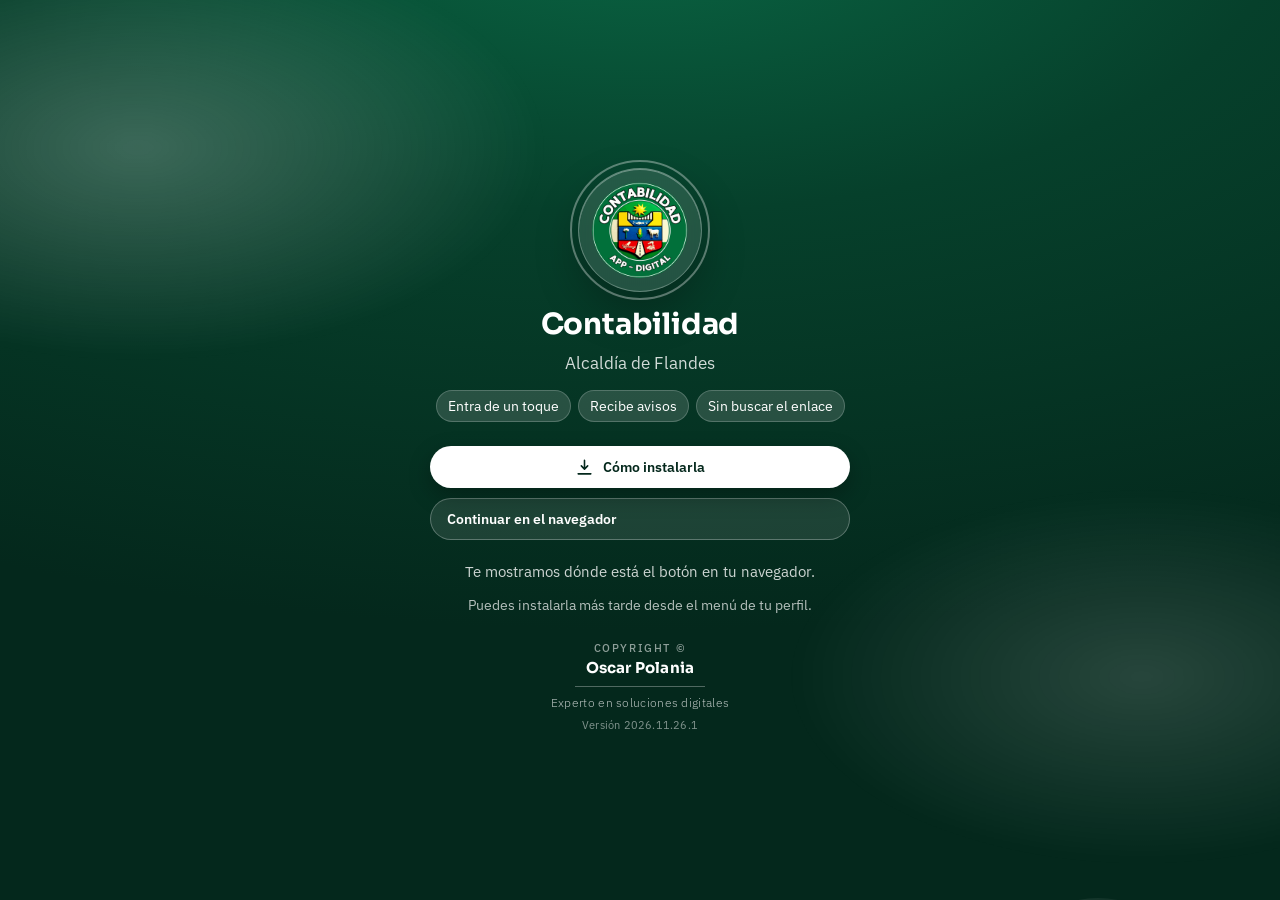
==== commit 54a4e411: "Formato de texto en los comunicados (editor visual + kit/formato) Negrilla, cursiva, subrayado, tach" ====
--- a/index.html
+++ b/index.html
@@ -37,6 +37,7 @@
 <!-- 24/10: el asistente de ayuda (texto y voz) -->
 <link rel="stylesheet" href="kit/asistente.css">
 <link rel="stylesheet" href="kit/personas.css">
+<link rel="stylesheet" href="kit/formato.css">
 <!-- 5.1.1: soporte (con hasta 3 capturas) -->
 <link rel="stylesheet" href="kit/adjuntos.css">
 <link rel="stylesheet" href="kit/soporte.css">
@@ -77,6 +78,7 @@
 <script src="kit/pastillas.js"></script>
 <!-- personas.js antes que perfil.js: perfil pinta con avatar() -->
 <script src="kit/personas.js"></script>
+<script src="kit/formato.js"></script>
 <script src="kit/perfil.js"></script>
 <!-- 5.1.1: soporte. imagenes.js reduce las capturas antes de subirlas -->
 <script src="kit/adjuntos.js"></script>
--- a/kit/base.css
+++ b/kit/base.css
@@ -62,10 +62,10 @@
   /* texto */
   --k-tinta:        #0f1f16;
   --k-tinta-2:      #3d5248;
-  --k-apagado:      #6b7c74;
+  --k-apagado:      #4b5c54;   /* 18/11 · 4,5:1 también sobre el fondo */
 
   /* estados */
-  --k-ok:           #16a34a;
+  --k-ok:           #15803d;   /* 18/11 · antes #16a34a (3,3:1); así pasa 4,5:1 como texto y con letra blanca */
   --k-ok-fondo:     #dcfce7;
   --k-aviso:        #b45309;
   --k-aviso-fondo:  #ffedd5;
@@ -78,9 +78,9 @@
   --k-r-lg: 20px;
   --k-r-pill: 999px;
 
-  --k-sombra-1: 0 1px 2px rgba(6, 64, 43, .08), 0 2px 10px rgba(6, 64, 43, .06);
-  --k-sombra-2: 0 12px 34px rgba(6, 64, 43, .16);
-  --k-sombra-marca: 0 8px 24px rgba(6, 64, 43, .28);
+  --k-sombra-1: 0 1px 2px rgba(15, 23, 20, .08), 0 2px 10px rgba(15, 23, 20, .06);   /* 18/11 · sombras neutras */
+  --k-sombra-2: 0 12px 34px rgba(15, 23, 20, .16);
+  --k-sombra-marca: 0 8px 22px rgba(15, 31, 22, .18);   /* 18/11 · sin resplandor verde */
 
   /* medidas que varias piezas comparten */
   --k-banner-alto: 58px;
@@ -214,6 +214,13 @@
 }
 .kit-pastillas::-webkit-scrollbar { display: none; }
 .kit-pastillas--envuelve { flex-wrap: wrap; overflow: visible; }
+/* 19/11 (2) · la cuenta que se radica el último día del periodo (fecha de radicación = mañana) */
+.kit-ultimo-dia { color: #9a3412; font-weight: 600; }
+/* 19/11 · en el PC la fila que se sale se arrastra con el mouse (kit/pastillas.js) */
+@media (pointer: fine) {
+  .kit-arrastrable { cursor: grab; }
+  .kit-arrastrando, .kit-arrastrando * { cursor: grabbing !important; user-select: none; }
+}
 
 .kit-pastilla {
   appearance: none;
@@ -276,7 +283,6 @@
   background: var(--k-papel);
   color: var(--k-tinta);
   border: 1px solid var(--k-linea);
-  border-left: 4px solid var(--k-marca);
   border-radius: var(--k-r-md);
   box-shadow: var(--k-sombra-2);
   padding: 11px 16px;
@@ -287,9 +293,10 @@
   max-width: 100%;
 }
 .kit-aviso--on { opacity: 1; transform: translateY(0); }
-.kit-aviso--ok    { border-left-color: var(--k-ok); }
-.kit-aviso--aviso { border-left-color: var(--k-aviso); }
-.kit-aviso--malo  { border-left-color: var(--k-malo); }
+/* 18/11 · sin franja lateral: el estado se dice con el fondo y el borde */
+.kit-aviso--ok    { background: var(--k-ok-fondo);    border-color: color-mix(in srgb, var(--k-ok) 40%, transparent); }
+.kit-aviso--aviso { background: var(--k-aviso-fondo); border-color: color-mix(in srgb, var(--k-aviso) 40%, transparent); }
+.kit-aviso--malo  { background: var(--k-malo-fondo);  border-color: color-mix(in srgb, var(--k-malo) 40%, transparent); }
 
 /* ══════════════ CAPAS Y MODALES (base común de las piezas) ══════════════ */
 
--- a/kit/sesion.css
+++ b/kit/sesion.css
@@ -310,7 +310,7 @@
   border-radius: 50%;
   background: color-mix(in srgb, var(--k-papel) 75%, transparent);
   border: 1px solid color-mix(in srgb, var(--k-marca) 22%, transparent);
-  box-shadow: 0 14px 30px -12px rgba(var(--k-marca-rgb), .55);
+  box-shadow: 0 12px 26px -14px rgba(15, 31, 22, .35);   /* 18/11 · sombra neutra */
   animation: kit-sesion-escudo .7s cubic-bezier(.22, 1, .36, 1) both .08s;
 }
 @keyframes kit-sesion-escudo {
@@ -321,17 +321,9 @@
 .kit-sesion__t {
   font-size: 23px;
   letter-spacing: .4px;
-  background: linear-gradient(135deg, var(--k-marca-clara), var(--k-marca-2));
-  -webkit-background-clip: text;
-  background-clip: text;
-  color: transparent;
-}
-:root[data-tema="oscuro"] .kit-sesion__t {
-  background: linear-gradient(135deg, #7ee0b0, var(--k-marca-clara));
-  -webkit-background-clip: text;
-  background-clip: text;
-  color: transparent;
-}
+  color: var(--k-marca);   /* 18/11 · color sólido, sin texto en degradado */
+}
+:root[data-tema="oscuro"] .kit-sesion__t { color: #7ee0b0; }
 
 .kit-sesion__campo input {
   border-radius: 14px;
@@ -339,7 +331,7 @@
   background: color-mix(in srgb, var(--k-papel-2) 90%, transparent);
 }
 .kit-sesion__campo input:focus {
-  box-shadow: 0 0 0 3px rgba(var(--k-marca-rgb), .18), 0 8px 20px -10px rgba(var(--k-marca-rgb), .6);
+  box-shadow: 0 0 0 3px rgba(var(--k-marca-rgb), .18);
 }
 
 /* El botón de entrar: degradado, no plano, y con un brillo que lo cruza
@@ -349,8 +341,9 @@
   overflow: hidden;
   padding: 15px 18px;
   border-radius: var(--k-r-pill);
-  background: linear-gradient(135deg, var(--k-marca-clara) 0%, var(--k-marca) 55%, var(--k-marca-2) 100%);
-  box-shadow: 0 16px 34px -14px rgba(var(--k-marca-rgb), .85);
+  /* 18/11 · botón sólido, sin degradado ni resplandor de color */
+  background: var(--k-marca);
+  box-shadow: 0 10px 22px -12px rgba(15, 31, 22, .45);
   transition: transform .14s ease, box-shadow .2s ease;
 }
 .kit-sesion__form .kit-btn--marca::after {
@@ -362,7 +355,8 @@
   transform: skewX(-18deg);
   transition: left .55s ease;
 }
-.kit-sesion__form .kit-btn--marca:hover::after { left: 115%; }
+.kit-sesion__form .kit-btn--marca::after { display: none; }   /* 18/11 · sin brillo que cruza */
+.kit-sesion__form .kit-btn--marca:hover { background: var(--k-marca-clara); }
 .kit-sesion__form .kit-btn--marca:active { transform: translateY(1px) scale(.99); }
 
 @media (prefers-reduced-motion: reduce) {
--- a/kit/esqueletos.css
+++ b/kit/esqueletos.css
@@ -135,7 +135,7 @@
   color: #fff;
   font: 600 .86rem/1 var(--k-fuente);
   box-shadow: 0 8px 24px rgba(0, 0, 0, .22);
-  animation: kit-esq-entra .28s cubic-bezier(.2, 1.2, .4, 1) both;
+  animation: kit-esq-entra .28s cubic-bezier(.2, .8, .2, 1) both;
 }
 @keyframes kit-esq-entra {
   from { opacity: 0; transform: translateY(-8px); }
--- a/kit/guardado.css
+++ b/kit/guardado.css
@@ -132,7 +132,7 @@
 @keyframes kit-guard-despega {
   to { transform: translate(150px, -120px) scale(.7); opacity: 0; }
 }
-.kit-guard--listo .kit-guard__ok { display: flex; animation: kit-guard-sello .38s cubic-bezier(.2, 1.4, .4, 1) both; }
+.kit-guard--listo .kit-guard__ok { display: flex; animation: kit-guard-sello .38s cubic-bezier(.2, .8, .2, 1) both; }
 .kit-guard--listo .kit-guard__bar { background: var(--k-ok); }
 
 @keyframes kit-guard-sello {
--- a/kit/conexion.css
+++ b/kit/conexion.css
@@ -16,13 +16,16 @@
   color: #fff;
   font: 500 13px/1.3 var(--k-fuente);
   transform: translateY(100%);
-  transition: transform .24s cubic-bezier(.2, .9, .3, 1);
+  /* 19/11 · oculta de verdad cuando hay red: fuera del árbol de accesibilidad y del texto de la página */
+  visibility: hidden;
+  transition: transform .24s cubic-bezier(.2, .9, .3, 1), visibility 0s linear .24s;
 }
-.kit-conex--on { transform: none; }
+.kit-conex--on { transform: none; visibility: visible; transition: transform .24s cubic-bezier(.2, .9, .3, 1); }
 /* 21/10 · red lenta: ámbar, sin botón (se sigue intentando solo) */
 .kit-conex--lenta { background: #b45309; }
 .kit-conex__b[hidden] { display: none; }
 
+/* impeccable-disable pulsing-dot: estado real en vivo (sin conexión / red lenta) */
 .kit-conex__punto {
   width: 9px; height: 9px;
   border-radius: 50%;
--- a/kit/instalar.css
+++ b/kit/instalar.css
@@ -62,7 +62,7 @@
   width: 68px; height: 68px; border-radius: 50%;
   display: grid; place-items: center;
   color: #fff; background: #1f9d55;
-  animation: kit-inst-sello .5s cubic-bezier(.2, 1.5, .4, 1) both;
+  animation: kit-inst-sello .5s cubic-bezier(.2, .8, .2, 1) both;
 }
 .kit-inst__listo-halo {
   position: absolute; inset: 0; border-radius: 50%;
--- a/kit/creditos.css
+++ b/kit/creditos.css
@@ -60,8 +60,7 @@
 .kit-cred__version {
   margin: 6px 0 0;
   font: 400 11px/1.3 var(--k-fuente);
-  color: var(--k-apagado);
-  opacity: .75;
+  color: var(--k-apagado);   /* 18/11 · sin opacidad: debe leerse (4,5:1) */
   letter-spacing: .2px;
   -webkit-user-select: text;
   user-select: text;
--- a/kit/bienvenida.css
+++ b/kit/bienvenida.css
@@ -247,7 +247,7 @@
 }
 .kit-bien--instalada .kit-bien__sello {
   display: flex;
-  animation: kit-bien-sello .5s cubic-bezier(.2, 1.5, .4, 1) both;
+  animation: kit-bien-sello .5s cubic-bezier(.2, .8, .2, 1) both;
 }
 @keyframes kit-bien-sello {
   from { transform: scale(.2) rotate(-25deg); opacity: 0; }
@@ -271,7 +271,8 @@
 /* el botón que respira y despega */
 .kit-bien .kit-bien__instalar {
   position: relative; overflow: hidden;
-  animation: kit-bien-respira-boton 3.4s ease-in-out .9s infinite;
+  /* 18/11 · sin respiración verde: el botón ya es lo más claro de la pantalla */
+  box-shadow: 0 8px 22px rgba(0, 0, 0, .28);
 }
 @keyframes kit-bien-respira-boton {
   0%, 100% { box-shadow: 0 8px 22px rgba(0, 0, 0, .28); }
@@ -294,7 +295,7 @@
 .kit-bien .kit-bien__instalar--yendo {
   animation: none;
   transform: translateY(-6px) scale(.98);
-  transition: transform .25s cubic-bezier(.3, 1.6, .5, 1);
+  transition: transform .25s cubic-bezier(.2, .8, .2, 1);
 }
 .kit-bien .kit-bien__instalar--yendo svg { animation: kit-bien-despega .6s ease-in forwards; }
 @keyframes kit-bien-despega {
--- a/kit/insights.css
+++ b/kit/insights.css
@@ -28,6 +28,11 @@
 .kit-ins__fab:hover { transform: scale(1.06); }
 .kit-ins__fab:active { transform: scale(.94); }
 .kit-ins__fab[hidden] { display: none; }
+/* 18/11 · mientras la persona desliza, el robot se achica y se aclara para
+   no tapar lo que lee; vuelve al quedarse quieta la pantalla */
+.kit-ins__fab { transition: transform .18s ease, opacity .18s ease; }
+.kit-ins__fab--mini:not(.kit-ins__fab--mueve) { transform: scale(.72); opacity: .45; }
+@media (prefers-reduced-motion: reduce) { .kit-ins__fab { transition: opacity .1s linear; } .kit-ins__fab--mini:not(.kit-ins__fab--mueve) { transform: none; } }
 /* 4.9 · la vista tiene un boton fijo abajo (Siguiente, Guardar): el robot
    sube para no taparlo. Si la persona ya lo movio, manda donde lo dejo. */
 .kit-ins__fab--alto:not(.kit-ins__fab--puesto) { bottom: calc(92px + env(safe-area-inset-bottom, 0)); }
@@ -138,7 +143,6 @@
 .kit-ins__respuesta {
   margin: 0;
   background: rgba(var(--k-marca-rgb), .07);
-  border-left: 3px solid var(--k-marca);
   border-radius: var(--k-r-sm);
   padding: 13px 15px;
   font: 400 14px/1.6 var(--k-fuente);
--- a/kit/asistente.css
+++ b/kit/asistente.css
@@ -158,7 +158,7 @@
   opacity: 0;
   transform: translateX(-18px) scale(.6);
   transform-origin: left center;
-  transition: opacity .32s ease, transform .42s cubic-bezier(.2, 1.4, .4, 1);
+  transition: opacity .32s ease, transform .42s cubic-bezier(.2, .8, .2, 1);
 }
 .kit-as-llama--izq { transform: translateX(18px) scale(.6); transform-origin: right center; }
 .kit-as-llama--on { opacity: 1; transform: none; }
--- a/kit/formato.css
+++ b/kit/formato.css
@@ -0,0 +1,102 @@
+/* ============================================================
+   KIT-FLANDES · FORMATO DEL TEXTO (26/11/2026)
+   El editor visual de los comunicados y cómo se ve el texto con
+   formato en las 7 apps (.kfmt-txt).
+   ============================================================ */
+
+/* ── el texto con formato, donde se muestre ── */
+.kfmt-txt strong { font-weight: 600; color: inherit; }
+.kfmt-txt em { font-style: italic; }
+.kfmt-txt u { text-decoration: underline; text-underline-offset: 2px; }
+.kfmt-txt s { text-decoration: line-through; opacity: .8; }
+.kfmt-txt mark {
+  background: #fde68a;
+  color: #06402B;
+  border-radius: 4px;
+  padding: 0 .2em;
+  -webkit-box-decoration-break: clone;
+  box-decoration-break: clone;
+}
+:root[data-tema="oscuro"] .kfmt-txt mark { background: rgba(253, 230, 138, .22); color: #fde68a; }
+.kfmt-txt ul, .kfmt-lista { margin: .35em 0; padding-left: 1.3em; }
+.kfmt-txt li { margin: .15em 0; }
+.kfmt-txt li::marker { color: var(--k-marca-clara); }
+
+/* ── el editor ── */
+.kfmt {
+  border: 1px solid var(--k-linea);
+  border-radius: var(--k-r-md);
+  background: var(--k-papel);
+  overflow: hidden;
+  transition: border-color .15s cubic-bezier(.2, .8, .2, 1), box-shadow .15s cubic-bezier(.2, .8, .2, 1);
+}
+.kfmt:focus-within { border-color: var(--k-marca-clara); box-shadow: 0 0 0 3px rgba(var(--k-marca-rgb), .14); }
+
+.kfmt-barra {
+  display: flex;
+  flex-wrap: wrap;
+  gap: 2px;
+  padding: 4px;
+  background: var(--k-papel-2);
+  border-bottom: 1px solid var(--k-linea);
+  position: sticky;
+  top: 0;
+  z-index: 1;
+}
+.kfmt-b {
+  min-width: 44px;
+  height: 44px;
+  display: inline-flex;
+  align-items: center;
+  justify-content: center;
+  border: 0;
+  border-radius: var(--k-r-sm);
+  background: transparent;
+  color: var(--k-tinta-2);
+  font: 500 17px/1 var(--k-fuente);
+  cursor: pointer;
+  -webkit-tap-highlight-color: transparent;
+  transition: background-color .15s cubic-bezier(.2, .8, .2, 1), color .15s cubic-bezier(.2, .8, .2, 1);
+}
+.kfmt-b b { font-weight: 700; }
+.kfmt-b:hover { background: rgba(var(--k-marca-rgb), .08); color: var(--k-tinta); }
+.kfmt-b:focus-visible { outline: 2px solid var(--k-marca-clara); outline-offset: -2px; }
+.kfmt-b[aria-pressed="true"] { background: var(--k-marca); color: #fff; }
+.kfmt-b:nth-child(5) { margin-left: 6px; }   /* resaltado y lista aparte de los estilos de letra */
+
+.kfmt-ed {
+  min-height: 9.5em;
+  max-height: 46vh;
+  overflow-y: auto;
+  padding: 12px 14px;
+  font: 400 15px/1.55 var(--k-fuente);
+  color: var(--k-tinta);
+  outline: none;
+  white-space: pre-wrap;
+  overflow-wrap: anywhere;
+  position: relative;
+}
+.kfmt-ed--vacio::before {
+  content: attr(data-ph);
+  color: var(--k-apagado);
+  pointer-events: none;
+  position: absolute;
+}
+.kfmt-ed > div { min-height: 1.55em; }
+
+.kfmt-pie {
+  display: flex;
+  justify-content: space-between;
+  gap: 8px;
+  margin: 0;
+  padding: 6px 12px 8px;
+  font: 400 12.5px/1.3 var(--k-fuente);
+  color: var(--k-apagado);
+  border-top: 1px solid var(--k-linea);
+}
+.kfmt-cuenta { font-variant-numeric: tabular-nums; white-space: nowrap; }
+.kfmt-cuenta--mal { color: var(--k-malo); font-weight: 600; }
+
+@media (prefers-reduced-motion: reduce) {
+  .kfmt, .kfmt-b { transition: none; }
+}
--- a/styles.css
+++ b/styles.css
@@ -2819,3 +2819,115 @@
    Con los tokens del kit: el modo oscuro sale solo. */
 .op-rpaun { display: inline-flex; align-items: center; gap: 6px; margin: 6px 0 0; padding: 4px 10px; border-radius: var(--k-r-pill); font: 700 12px/1.3 var(--k-fuente); color: var(--k-aviso); background: var(--k-aviso-fondo); }
 .op-rpaun svg { flex: 0 0 auto; }
+
+
+/* ════════════════════════════════════════════════════════════
+   18/11/2026 · SIN FRANJAS LATERALES (DESIGN.md del kit, punto 8)
+   El estado se sigue diciendo con el borde completo tenue. Generado a
+   partir de las reglas de arriba; las de arriba quedan como estaban.
+   ════════════════════════════════════════════════════════════ */
+.grupo__t { padding-left: 0; }
+.tr-sol { padding-left: 14px; }
+.acceso::before { content: none; }
+.grupo__t::before { content: none; }
+.obl { border-left-width: 1px; border-color: var(--k-linea); }
+.obl--lista { border-color: color-mix(in srgb, var(--k-ok) 40%, transparent); }
+.obl--escrita { border-color: color-mix(in srgb, var(--k-aviso) 40%, transparent); }
+.obl--pendiente { border-color: color-mix(in srgb, var(--k-linea) 40%, transparent); }
+.cta-devuelta { border-left: 0; border: 1px solid color-mix(in srgb, var(--k-aviso) 40%, transparent); }
+.cta-doc--obliga { border-left: 0; border: 1px solid color-mix(in srgb, var(--k-marca) 40%, transparent); }
+.seg-estado::before { content: none; }
+.seg-estado--ok { border-color: color-mix(in srgb, var(--k-ok) 40%, transparent); }
+.seg-estado--malo { border-color: color-mix(in srgb, var(--k-malo) 40%, transparent); }
+.seg-estado--nada { border-color: color-mix(in srgb, var(--k-linea) 40%, transparent); }
+.tr-sol::before { content: none; }
+.tr-sol--ok { border-color: color-mix(in srgb, var(--k-ok) 40%, transparent); }
+.tr-sol--info { border-color: color-mix(in srgb, var(--k-marca-clara) 40%, transparent); }
+.tr-sol--malo { border-color: color-mix(in srgb, var(--k-malo) 40%, transparent); }
+.rv-nota { border-left: 0; border: 1px solid color-mix(in srgb, var(--k-aviso) 40%, transparent); }
+.rp-fila { border-left-width: 1px; border-color: color-mix(in srgb, var(--k-ok) 40%, transparent); }
+.rp-fila--dev { border-color: color-mix(in srgb, var(--k-malo) 40%, transparent); }
+.op-t--primera { border-left: 0; border: 1px solid color-mix(in srgb, var(--k-aviso) 40%, transparent); }
+.op-t--error { border-left: 0; border: 1px solid color-mix(in srgb, var(--k-malo) 40%, transparent); }
+.op-parte { border-left-width: 1px; border-color: color-mix(in srgb, var(--k-marca) 40%, transparent); }
+.op-parte--falta { border-color: color-mix(in srgb, var(--k-aviso) 40%, transparent); }
+
+/* ════════════════════════════════════════════════════════════
+   18/11/2026 · NUEVO INICIO, IGUAL QUE CONTRATISTA (DESIGN.md del kit)
+   La tarea principal del rol arriba, grande y con su conteo; lo demás
+   en listas cortas por sección; saludo limpio, sin franja de cielo.
+   Solo cambia cómo se ve: permisos, conteos y viajes son los de antes.
+   ════════════════════════════════════════════════════════════ */
+.ini2 { --ini-hero: var(--k-marca); }
+:root[data-tema="oscuro"] .ini2 { --ini-hero: #134a35; }
+
+.ini2 .saludo {
+  margin: 0; padding: 6px 2px 0; min-height: 0;
+  background: none; color: var(--k-tinta); border-radius: 0; box-shadow: none; overflow: visible;
+  display: flex; align-items: center; justify-content: space-between; gap: 14px;
+}
+.ini2 .saludo::before, .ini2 .saludo::after { content: none; }
+.ini2 .saludo__hola { margin: 0; color: var(--k-apagado); font-size: .95rem; }
+.ini2 .saludo__nombre { margin: 2px 0 4px; color: var(--k-tinta); font: 600 1.6rem/1.2 var(--k-fuente-titulo); letter-spacing: 0; }
+.ini2 .saludo__doc { margin: 0; color: var(--k-apagado); font-size: .86rem; }
+
+/* ── la tarea principal ── */
+.ini2-hero .acceso--principal {
+  position: relative; width: 100%;
+  display: flex; flex-direction: column; align-items: flex-start; gap: 10px;
+  background: var(--ini-hero); color: #fff; border: 0; border-radius: 22px;
+  padding: 20px 20px 22px; min-height: 150px; box-shadow: none;
+}
+.ini2-hero .acceso--principal:hover { transform: none; box-shadow: none; background: var(--ini-hero); }
+.ini2-hero .acceso--principal::after { border-color: #fff; right: 22px; bottom: 26px; top: auto; }
+.ini2-hero .acceso__img { width: 48px; height: 48px; border-radius: 14px; background: rgba(255, 255, 255, .12); color: #fff; padding: 0; }
+.ini2-hero .acceso__img svg { width: 26px; height: 26px; }
+.ini2-hero .acceso__txt { padding-right: 34px; }
+.ini2-hero .acceso__t { color: #fff; font: 600 1.35rem/1.25 var(--k-fuente-titulo); }
+.ini2-hero .acceso__p { color: #dcebe3; font-size: .92rem; margin-top: 4px; }
+.ini2-hero .acceso__burbuja {
+  position: absolute; top: 18px; right: 18px; left: auto;
+  min-width: 0; height: auto; padding: 6px 12px; border-radius: 999px;
+  background: #fde68a; color: #06402B; box-shadow: none; font-size: 0;
+}
+.ini2-hero .acceso__burbuja::after { content: attr(aria-label); font: 600 .8rem/1 var(--k-fuente); }
+
+/* ── secciones en listas cortas ── */
+.ini2 .bloque { gap: 8px; }
+.ini2 .bloque__t { margin: 6px 4px 0; text-transform: none; letter-spacing: 0; font: 600 .92rem/1.2 var(--k-fuente-titulo); color: var(--k-tinta-2); }
+.ini2 .bloque__t::after { content: none; }
+.ini2 .bloque .accesos {
+  display: flex; flex-direction: column; gap: 0;
+  background: var(--k-papel); border: 1px solid var(--k-linea); border-radius: 18px; overflow: hidden;
+}
+.ini2 .bloque .acceso {
+  border: 0; border-top: 1px solid var(--k-linea); border-radius: 0; box-shadow: none;
+  background: transparent; padding: 12px 16px; min-height: 60px; gap: 12px;
+}
+.ini2 .bloque .acceso:first-child { border-top: 0; }
+.ini2 .bloque .acceso[hidden] { display: none; }
+.ini2 .bloque .acceso:hover { transform: none; box-shadow: none; background: rgba(var(--k-marca-rgb), .04); }
+.ini2 .bloque .acceso__img { width: 38px; height: 38px; padding: 0; border-radius: 12px; display: inline-flex; align-items: center; justify-content: center; color: var(--k-marca); background: rgba(var(--k-marca-rgb), .09); }
+.ini2 .bloque .acceso__img svg { width: 20px; height: 20px; }
+.ini2 .bloque .acceso__txt { flex: 1 1 auto; padding-right: 22px; }
+.ini2 .bloque .acceso__t { font: 600 .95rem/1.3 var(--k-fuente); }
+.ini2 .bloque .acceso__p { font-size: .82rem; }
+.ini2 .bloque .acceso__burbuja { position: static; flex: 0 0 auto; margin-right: 22px; box-shadow: none; }
+.ini2 .acceso:focus-visible { outline: 2px solid var(--k-marca); outline-offset: -2px; }
+.ini2-hero .acceso:focus-visible { outline-color: #fde68a; outline-offset: 2px; }
+
+@media (min-width: 900px) {
+  .ini2 { display: grid; grid-template-columns: repeat(2, minmax(0, 1fr)); gap: 18px 22px; align-items: start; }
+  .ini2 > * { grid-column: auto; width: auto; margin-inline: 0; }
+  .ini2 > .saludo, .ini2 > .ini2-hero, .ini2 > .kit-cred, .ini2 > .rv-aviso, .ini2 > .kit-tarjeta { grid-column: 1 / -1; }
+  .ini2 .saludo__nombre { font-size: 1.9rem; }
+  .ini2-hero .acceso--principal { padding: 26px 30px 28px; min-height: 170px; }
+  .ini2-hero .acceso__t { font-size: 1.6rem; }
+}
+
+/* 18/11 · la tarjeta principal lleva el cielo de la portada: el verde va en
+   la sección (que recorta los globos) y el botón queda transparente encima */
+.ini2-hero { background: var(--ini-hero); border-radius: 22px; overflow: hidden; }
+.ini2-hero .acceso--principal, .ini2-hero .acceso--principal:hover { background: transparent; }
+.ini2-hero .acceso--principal { z-index: 1; }
+.ini2-hero .acceso__burbuja { position: absolute; z-index: 2; }
